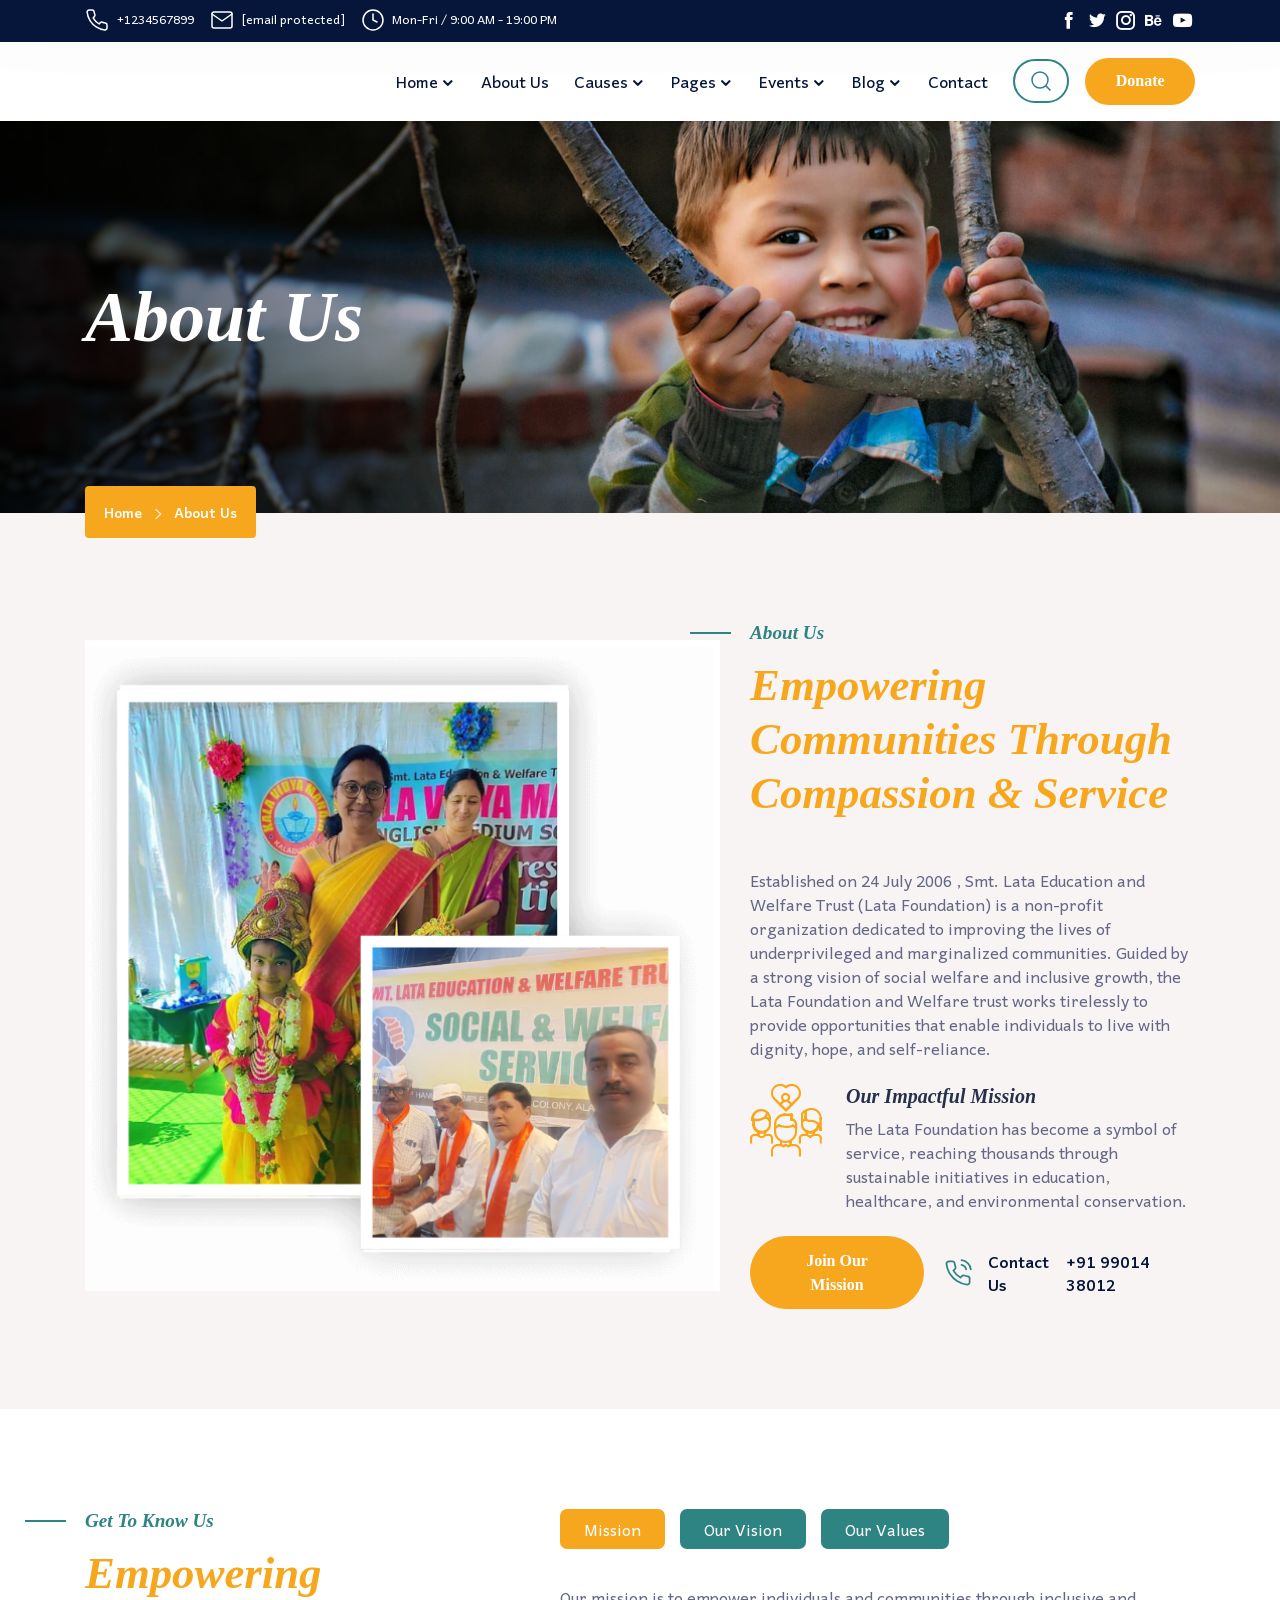
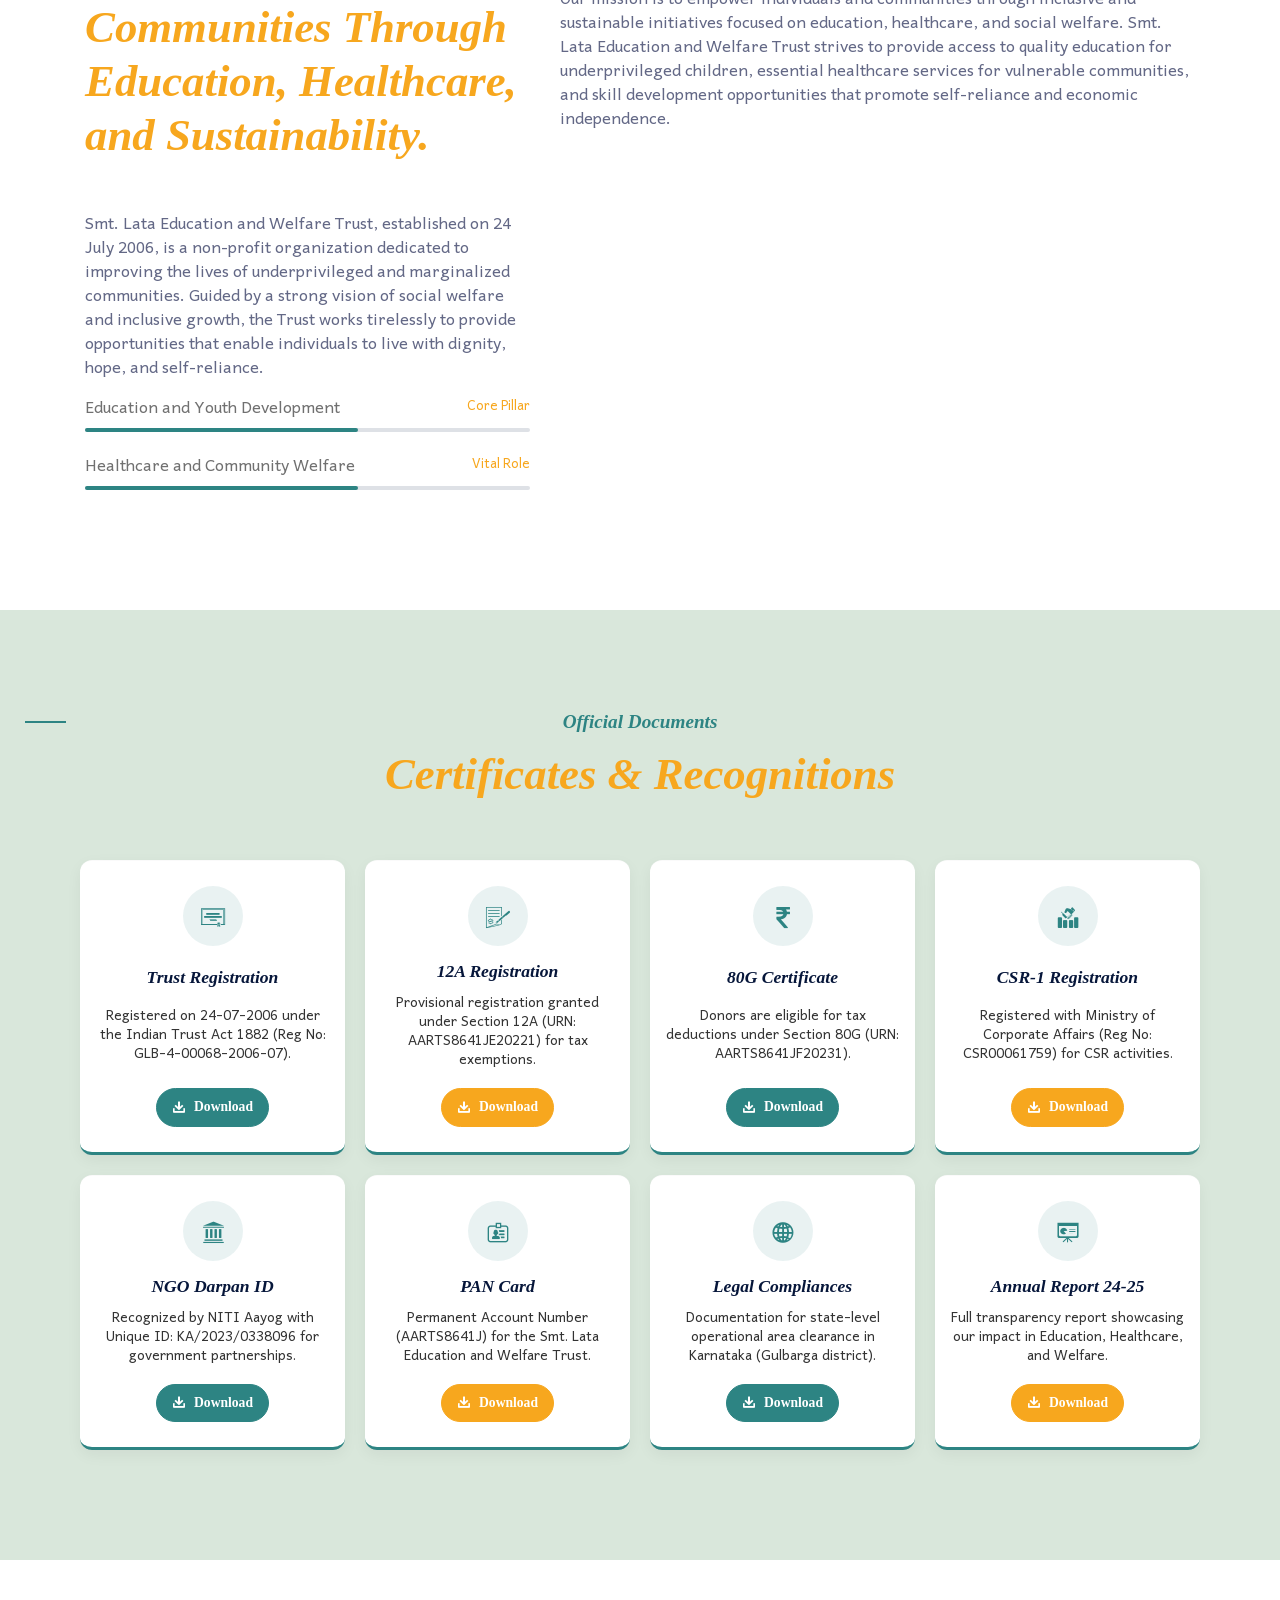
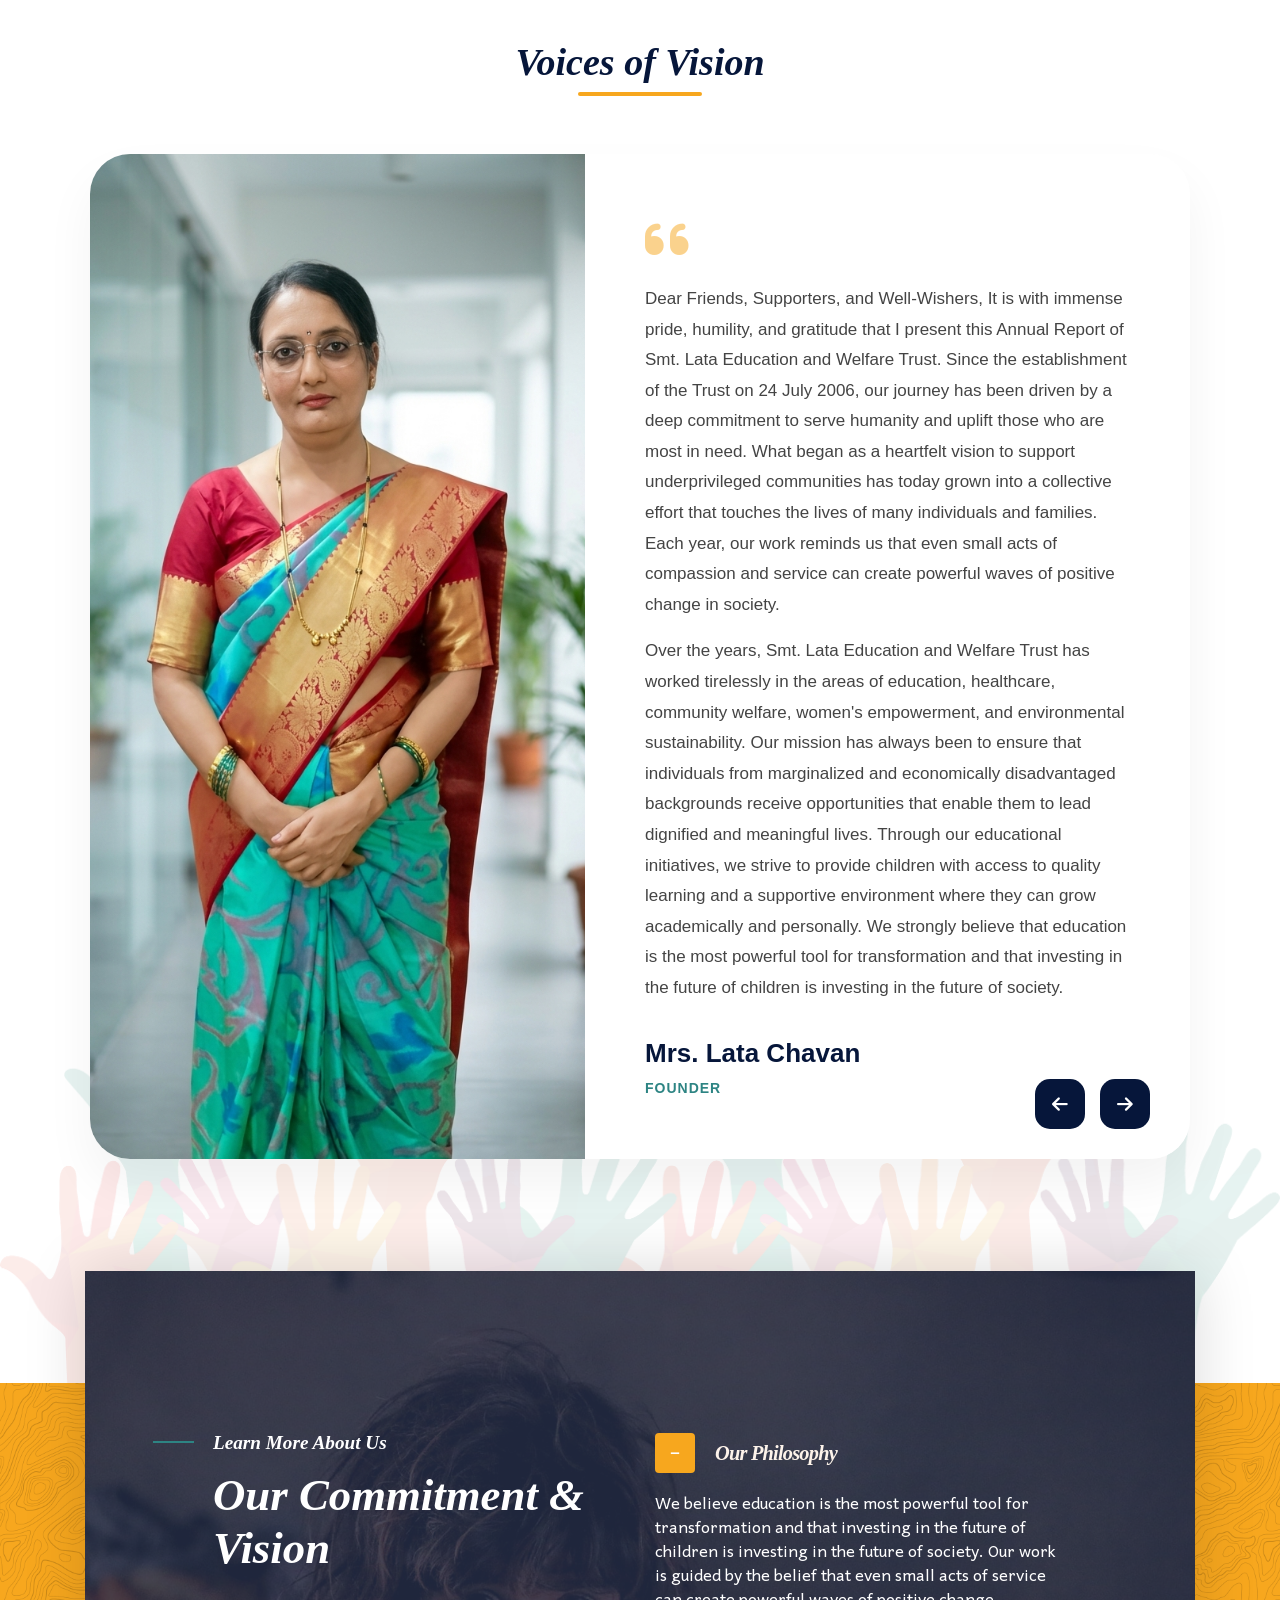
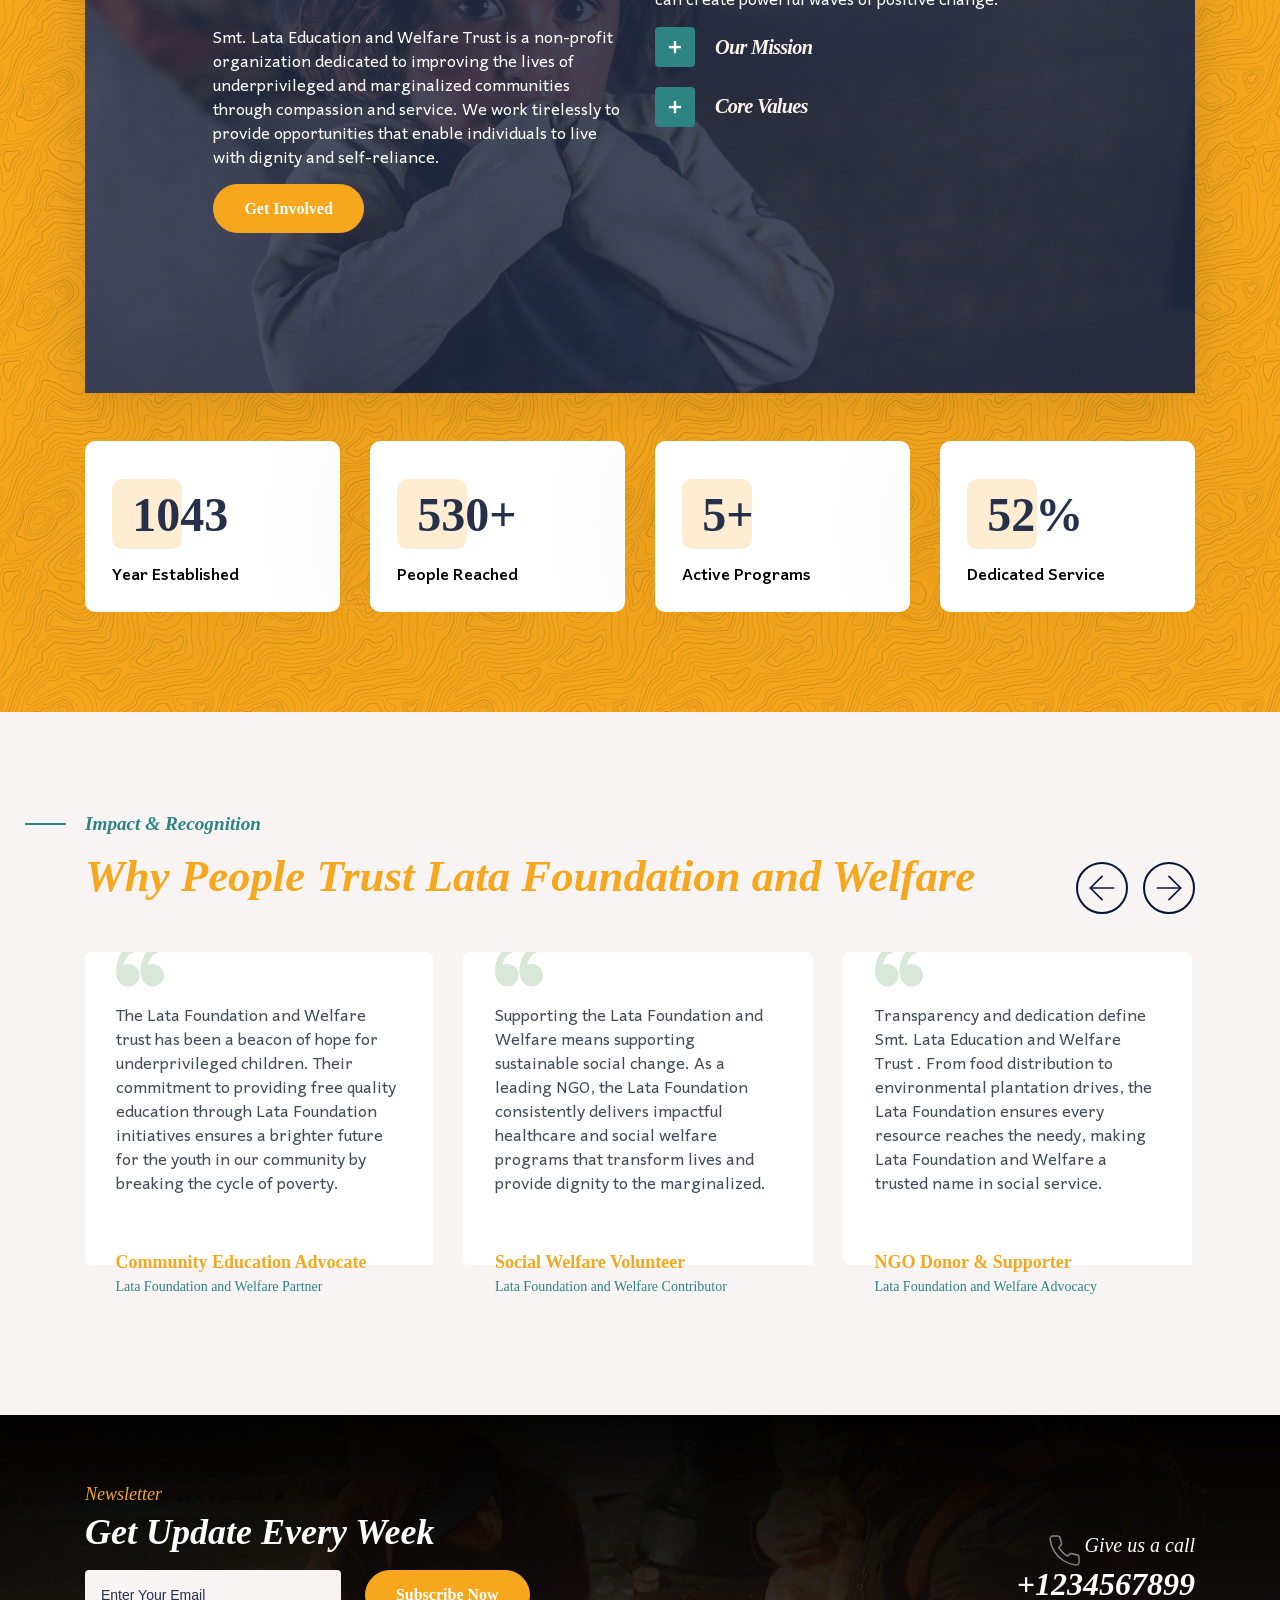
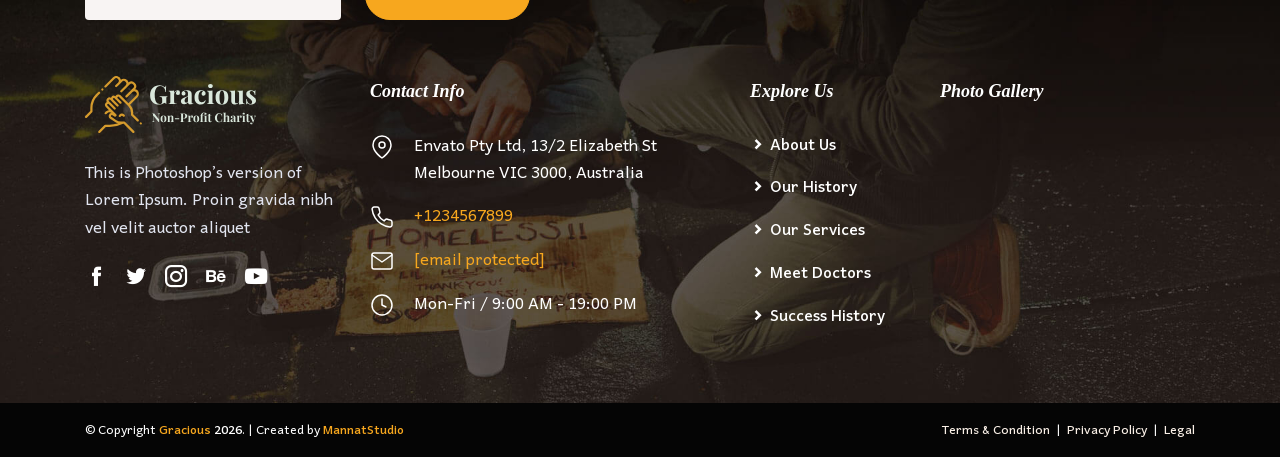
==== about-us.html @ ab5f2677 "fgjgf dfjnf" ====
<!doctype html>
<html lang="en">

<!-- Mirrored from mannatstudio.com/html/gracious/about-us.html by HTTrack Website Copier/3.x [XR&CO'2014], Tue, 31 Mar 2026 10:17:09 GMT -->
<head>
    <!-- xxx Basics xxx -->
    <meta charset="utf-8">
    <meta http-equiv="X-UA-Compatible" content="IE=edge">
    <meta name="viewport" content="width=device-width, initial-scale=1">
    
    <!-- xxx Change With Your Information xxx -->    
    <meta name="viewport" content="width=device-width, initial-scale=1.0 user-scalable=no" />
    <title>Gracious - Charity and Donation HTML Template</title>
    <meta name="author" content="Mannat Studio">     
    <meta name="description" content="Gracious is a Responsive HTML5 Template for Charity and NGO related services.">
    <meta name="keywords" content="Gracious, responsive, html5, charity, charity agency, charity foundation, charity template, church, donate, donation, fundraiser, fundraising, mosque, ngo, non-profit, nonprofit, organization, volunteer">
    
    <!-- Favicon -->    
    <link rel="shortcut icon" type="image/x-icon" href="assets/images/favicon.ico">
    <!-- Animate CSSS -->    
    <link href="assets/library/animate/animate.min.css" rel="stylesheet">
    <!-- Bootstrap CSS -->
    <link href="assets/library/bootstrap/css/bootstrap.min.css" rel="stylesheet">
    <!-- Icofont CSS -->
    <link href="assets/library/icofont/icofont.min.css" rel="stylesheet">
    <!-- Owl Carousel CSS -->
    <link href="assets/library/owlcarousel/css/owl.carousel.min.css" rel="stylesheet">
    <!-- Select Dropdown CSS -->
    <link href="assets/library/select2/css/select2.min.css" rel="stylesheet">
    <!-- Magnific Popup CSS -->
    <link href="assets/library/magnific-popup/magnific-popup.css" rel="stylesheet">    
    <!-- Main Theme CSS -->
    <link href="assets/css/style.css" rel="stylesheet">

    <!-- HTML5 shim and Respond.js for IE8 support of HTML5 elements and media queries -->
    <!--[if lt IE 9]>
      <script src="https://oss.maxcdn.com/html5shiv/3.7.2/html5shiv.min.js"></script>
      <script src="https://oss.maxcdn.com/respond/1.4.2/respond.min.js"></script>
  <![endif]-->		
</head>
<body>

    <!-- Page loader Start -->
    <div id="pageloader">   
        <div class="loader-item">
            <div class="loader">
                <div class="circle"></div>
                <div class="circle"></div>
                <div class="circle"></div>
                <div class="circle"></div>
              </div>
        </div>
    </div>
    <!-- Page loader End -->

    <!-- Header Start -->
    <header>
        <div class="top-bar-right d-flex align-items-center text-md-left">
            <div class="container">
                <div class="row align-items-center">
                    <div class="col d-flex align-items-center contact-info">
                        <div>
                            <i data-feather="phone"></i>  <a href="tel:+1234567899">+1234567899</a>
                        </div>
                        <div>
                            <i data-feather="mail"></i>  <a href="https://mannatstudio.com/cdn-cgi/l/email-protection#ff96919990bf988d9e9c96908a8cd19c9092"><span class="__cf_email__" data-cfemail="90f9fef6ffd0f7e2f1f3f9ffe5e3bef3fffd">[email&#160;protected]</span></a>
                        </div>
                        <div>
                            <i data-feather="clock"></i>  Mon-Fri  /  9:00 AM - 19:00 PM
                        </div>
                    </div>

                    <div class="col-md-auto">
                        <div class="social-icons">
                            <a href="#"><i class="icofont-facebook"></i></a>
                            <a href="#"><i class="icofont-twitter"></i></a>
                            <a href="#"><i class="icofont-instagram"></i></a>
                            <a href="#"><i class="icofont-behance"></i></a>
                            <a href="#"><i class="icofont-youtube-play"></i></a>
                        </div>
                    </div>
                </div>
            </div>
        </div>

        <!-- Main Navigation Start -->
        <nav class="navbar navbar-expand-lg header-fullpage">
            <div class="container text-nowrap">
                <div class="d-flex align-items-center w-100 col p-0 logo-brand">
                    <a class="navbar-brand rounded-bottom light-bg" href="index.html">
                        <img src="assets/images/logo_dark.svg" alt="">
                    </a> 
                </div>
                <!-- Topbar Buttons Start -->
                <div class="d-inline-flex request-btn order-lg-last col-auto p-0 align-items-center"> 
                    <a class="btn-outline-primary btn ms-3" href="#" id="search_home"><i data-feather="search"></i></a>

                    <a class="nav-link btn btn-default ms-3 donate-btn" href="donation-page.html">Donate</a>

                    <!-- Toggle Button Start -->
                    <button class="navbar-toggler x collapsed" type="button" data-bs-toggle="collapse" data-target="#navbarCollapse" aria-controls="navbarCollapse" aria-expanded="false" aria-label="Toggle navigation">
                        <span class="icon-bar"></span>
                        <span class="icon-bar"></span>
                        <span class="icon-bar"></span>
                    </button>
                    <!-- Toggle Button End -->  
                </div>
                <!-- Topbar Buttons End -->

                <div class="navbar-collapse">
                    <!-- Mobile Logo -->
                    <div class="offcanvas-header">
                        <a href="index.html" class="logo-small">
                            <img src="assets/images/logo_dark.svg" alt="">
                        </a>                        
                    </div>
                    <!-- Mobile Logo -->
                    <!-- Mobile Menu -->
                    <div class="offcanvas-body">
                        <ul class="navbar-nav ms-auto">
                            <li class="nav-item dropdown">
                                <a class="nav-link has-children" href="index.html" id="dropdown03" data-bs-toggle="dropdown" aria-haspopup="true" aria-expanded="false">Home</a>                
                                <ul class="dropdown-menu" aria-labelledby="dropdown03">
                                    <li><a class="dropdown-item" href="index.html">Home Layout 1</a></li>
                                    <li><a class="dropdown-item" href="index-2.html">Home Layout 2</a></li>
                                    <li><a class="dropdown-item" href="index-3.html">Home Layout 3</a></li>
                                    <li class="dropdown dropdown-submenu">
                                        <a class="dropdown-item has-children" href="#">Third Level Menu</a>
                                        <ul class="dropdown-menu" aria-labelledby="navbarDropdown">
                                            <li><a href="#" class="dropdown-item">Action</a></li>
                                            <li><a href="#" class="dropdown-item">Another action</a></li>
                                            <li><a href="#" class="dropdown-item">Something else here</a></li>
                                        </ul>
                                    </li>
                                </ul>
                            </li>
                            <li class="nav-item">
                                <a class="nav-link" href="about-us.html">About Us</a>
                            </li>
                            <li class="nav-item dropdown">
                                <a class="nav-link has-children" href="index.html" data-bs-toggle="dropdown" aria-haspopup="true" aria-expanded="false">Causes</a>
                                <ul class="dropdown-menu">                  
                                    <li><a class="dropdown-item" href="causes-list.html">Causes List</a></li>
                                    <li><a class="dropdown-item" href="causes-single.html">Causes Single</a></li>                
                                </ul>
                            </li>
                            <li class="nav-item dropdown">
                                <a class="nav-link has-children" href="index.html" data-bs-toggle="dropdown" aria-haspopup="true" aria-expanded="false">Pages</a>
                                <ul class="dropdown-menu">
                                    <li><a class="dropdown-item" href="volunteers.html">Volunteers</a></li>
                                    <li><a class="dropdown-item" href="become-volunteers.html">Become Volunteers</a></li>
                                    <li><a class="dropdown-item" href="donation-page.html">Donation Page</a></li>
                                    <li><a class="dropdown-item" href="shortcodes-element.html">Shortcode Elements</a></li>
                                    <li><a class="dropdown-item" href="typography.html">Typography</a></li> 
                                    <li><a class="dropdown-item" href="our-faqs.html">Our Faq's</a></li>
                                    <li><a class="dropdown-item" href="404-page.html">404 Page</a></li>                  
                                </ul>
                            </li>
                            <li class="nav-item dropdown">
                                <a class="nav-link has-children" href="index.html" data-bs-toggle="dropdown" aria-haspopup="true" aria-expanded="false">Events</a>
                                <ul class="dropdown-menu">
                                    <li><a class="dropdown-item" href="events-list.html">Events List</a></li>
                                    <li><a class="dropdown-item" href="events-alternate.html">Events Alternate</a></li>
                                    <li><a class="dropdown-item" href="events-single.html">Events Single</a></li>
                                </ul>
                            </li>                        
                            <li class="nav-item dropdown">
                                <a class="nav-link has-children" href="index.html" data-bs-toggle="dropdown" aria-haspopup="true" aria-expanded="false">Blog</a>
    
                                <ul class="dropdown-menu">
                                    <li><a class="dropdown-item" href="blog-standard.html">Blog Standard</a></li>
                                    <li><a class="dropdown-item" href="blog-grid.html">Blog Grid</a></li>
                                    <li><a class="dropdown-item" href="blog-single.html">Blog Single</a></li>
                                </ul>
                            </li>
                            <li class="nav-item">
                                <a class="nav-link" href="contact-us.html">Contact</a>
                            </li>
                            
                        </ul>
                    </div>
                    <!-- Mobile Menu -->
                    <div class="close-nav"></div>
                    <!-- Main Navigation End -->
                </div>
            </div>
        </nav>
        <!-- Main Navigation End -->
    </header>
    <!-- Header Start -->

    <!-- Page Breadcrumbs Start -->
    <section class="breadcrumbs-page-wrap">
        <div class="bg-fixed pos-rel breadcrumbs-page">
            <div class="container">
                <h1>About Us</h1>
                <nav aria-label="breadcrumb" class="breadcrumb-wrap">
                    <ol class="breadcrumb">
                        <li class="breadcrumb-item"><a href="index.html">Home</a></li>
                        <li class="breadcrumb-item active" aria-current="page">About Us</li>
                    </ol>
                </nav>  
            </div>
        </div>
    </section>
    <!-- Page Breadcrumbs End -->

    <!-- Main Body Content Start -->
    <main id="body-content">

        <!-- About Us Style Start -->
        <section class="wide-tb-100">
    <div class="container">
        <div class="row align-items-center">
            <div class="col-lg-7 col-md-12">
                <div class="text-center">
                    <img src="assets/images/about_img.png" alt="Lata Foundation and Welfare - About Us">
                </div>
            </div>
            <div class="col-lg-5 col-md-12">
                <h1 class="heading-main">
                    <small>About Us</small>
                    Empowering Communities Through Compassion & Service
                </h1>

                <p>Established on   24 July 2006  ,   Smt. Lata Education and Welfare Trust   (Lata Foundation) is a non-profit organization dedicated to improving the lives of underprivileged and marginalized communities. Guided by a strong vision of social welfare and inclusive growth, the   Lata Foundation and Welfare   trust works tirelessly to provide opportunities that enable individuals to live with dignity, hope, and self-reliance.</p>

                <div class="icon-box-1 my-4">
                    <i class="charity-volunteer_people"></i>
                    <div class="text">
                        <h3>Our Impactful Mission</h3>
                        <p>The   Lata Foundation   has become a symbol of service, reaching thousands through sustainable initiatives in education, healthcare, and environmental conservation.</p>
                    </div>
                </div>    
                
                <div class="d-flex align-items-center">
                    <a class="btn btn-default mr-3" href="become-volunteers.html">Join Our Mission</a>
                    <div class="about-phone">
                        <i data-feather="phone-call"></i>
                        Contact Us <br> 
                        <a href="tel:+919901438012" style="color: inherit; font-weight: bold;">+91 99014 38012</a>
                    </div>
                </div>
            </div>
        </div>
    </div>
</section>
        <!-- About Us Style Start -->

        <!-- Get to Know Us Style Start -->
        <section class="wide-tb-100 bg-white mb-spacer-md">
    <div class="container">
        <div class="row">                    
            <div class="col-lg-5 col-md-12">
                <h1 class="heading-main">
                    <small>Get to Know Us</small>
                    Empowering Communities Through Education, Healthcare, and Sustainability.
                </h1>

                <p>Smt. Lata Education and Welfare Trust, established on 24 July 2006, is a non-profit organization dedicated to improving the lives of underprivileged and marginalized communities. Guided by a strong vision of social welfare and inclusive growth, the Trust works tirelessly to provide opportunities that enable individuals to live with dignity, hope, and self-reliance.</p>

                <div class="skillbar-wrap">
                    <div class="clearfix">
                        Education and Youth Development
                    </div>
                    <div class="skillbar" data-percent="100%">
                        <div class="skillbar-percent">Core Pillar</div>
                        <div class="skillbar-bar"></div>
                    </div>             
                </div>
                <div class="skillbar-wrap">
                    <div class="clearfix">
                        Healthcare and Community Welfare
                    </div>
                    <div class="skillbar" data-percent="100%">
                        <div class="skillbar-percent">Vital Role</div>
                        <div class="skillbar-bar"></div>
                    </div>             
                </div>
                </div>
            
            <div class="w-100 d-none d-sm-block d-lg-none spacer-60"></div>
            <div class="col-lg-7 col-md-12">
                <ul class="nav nav-pills theme-tabbing mb-3" id="pills-tab" role="tablist">
                    <li class="nav-item">
                        <a class="nav-link active" id="pills-mission-tab" data-bs-toggle="pill" href="#pills-mission" role="tab" aria-controls="pills-mission" aria-selected="true">Mission</a>
                    </li>
                    <li class="nav-item">
                        <a class="nav-link" id="pills-vision-tab" data-bs-toggle="pill" href="#pills-vision" role="tab" aria-controls="pills-vision" aria-selected="false">Our Vision</a>
                    </li>
                    <li class="nav-item">
                        <a class="nav-link" id="pills-history-tab" data-bs-toggle="pill" href="#pills-history" role="tab" aria-controls="pills-history" aria-selected="false">Our Values</a>
                    </li>
                </ul>
                <div class="tab-content theme-tabbing" id="pills-tabContent">
                    <div class="tab-pane fade show active" id="pills-mission" role="tabpanel" aria-labelledby="pills-mission-tab">                                    
                        <div class="row align-items-center">
                            <div class="col-md-12">
                                <p>Our mission is to empower individuals and communities through inclusive and sustainable initiatives focused on education, healthcare, and social welfare. Smt. Lata Education and Welfare Trust strives to provide access to quality education for underprivileged children, essential healthcare services for vulnerable communities, and skill development opportunities that promote self-reliance and economic independence.</p>
                            </div>
                        </div>
                    </div>
                    <div class="tab-pane fade" id="pills-vision" role="tabpanel" aria-labelledby="pills-vision-tab">
                        <div class="row align-items-center">
                            <div class="col-md-12">
                                <p>To create a society where every individual has the opportunity to live with dignity, access essential resources, and realize their full potential. We envision empowered communities where education, healthcare, and sustainable development work together to build a better future, while the environment is protected and preserved for generations to come.</p>
                            </div>
                        </div>
                    </div>
                    <div class="tab-pane fade" id="pills-history" role="tabpanel" aria-labelledby="pills-history-tab">
                        <div class="row align-items-center">
                            <div class="col-md-12">
                                <ul class="list-unstyled icons-listing theme-orange mb-0">
                                    <li>Compassion</li>
                                    <li>Empowerment</li>
                                    <li>Sustainability</li>
                                    <li>Inclusivity</li>
                                    <li>Integrity</li>
                                    <li>Collaboration</li>
                                    <li>Innovation</li>
                                </ul>
                            </div>
                        </div>
                    </div>
                </div>
                </div>
        </div>
    </div>
</section>
        <!-- Get to Know Us Style End -->


        <!-- certificate sections  -->
<style>
    :root {
        --primary-color: #F7A71E;
        --secondary-color: #2D8483;
        --bistre-color: #06163A;
        --bg-green: #D9E7DB;
    }

    .certificate-section {
        background-color: var(--bg-green); 
        overflow: hidden;
    }

    /* Smaller Desktop Cards */
    .cert-item {
        padding: 10px;
    }

    .cert-card {
        background: var(--white, #ffffff);
        border-radius: 12px;
        padding: 25px 15px; /* Reduced padding for smaller size */
        text-align: center;
        box-shadow: 0 5px 15px rgba(0, 0, 0, 0.05);
        transition: all 0.4s ease-in-out;
        height: 100%;
        display: flex;
        flex-direction: column;
        justify-content: space-between;
        align-items: center;
        border-bottom: 3px solid var(--secondary-color);
        border-top: 1px solid rgba(0,0,0,0.02);
    }

    .cert-card:hover {
        transform: translateY(-5px);
        box-shadow: 0 10px 25px rgba(0, 0, 0, 0.1);
        border-bottom-color: var(--primary-color);
    }

    .cert-icon {
        height: 60px; /* Smaller Icon */
        width: 60px;
        line-height: 60px;
        border-radius: 50%;
        background: rgba(45, 132, 131, 0.1); 
        color: var(--secondary-color);
        font-size: 24px;
        margin: 0 auto 15px;
        transition: all 0.3s ease;
    }

    .cert-card h4 {
        color: var(--bistre-color);
        font-size: 1.1rem; /* Smaller Font */
        margin-bottom: 10px;
        font-family: var(--font-heading);
        font-weight: 700;
    }

    .cert-card p {
        font-size: 0.85rem; /* Smaller Text */
        color: var(--txt-black, #333);
        margin-bottom: 20px;
        line-height: 1.4;
    }

    /* Small Download Button Styling */
    .btn-cert-dl {
        padding: 8px 15px !important;
        font-size: 0.85rem !important;
    }

    /* Mobile View & Slider */
    @media (max-width: 991px) {
        .certificate-track {
            display: flex;
            flex-wrap: nowrap;
            overflow-x: auto;
            scroll-snap-type: x mandatory;
            -webkit-overflow-scrolling: touch;
            padding-bottom: 20px;
            scrollbar-width: none; 
        }
        
        .certificate-track::-webkit-scrollbar { display: none; }

        .cert-item {
            flex: 0 0 75%; /* Cards look better slightly wider on mobile */
            max-width: 75%;
            scroll-snap-align: center;
        }

        /* Pagination Dots Container */
        .slider-dots {
            display: flex;
            justify-content: center;
            gap: 8px;
            margin-top: 10px;
        }

        .dot {
            width: 10px;
            height: 10px;
            border-radius: 50%;
            background: #ccc;
            transition: all 0.3s ease;
        }

        .dot.active {
            background: var(--primary-color);
            width: 25px;
            border-radius: 10px;
        }
    }

    /* Hide dots on desktop */
    @media (min-width: 992px) {
        .slider-dots { display: none; }
    }
</style>

<section class="wide-tb-100 certificate-section">
    <div class="container">
        <div class="row">
            <div class="col-md-12 text-center">
                <h1 class="heading-main">
                    <small>Official Documents</small>
                    Certificates & Recognitions
                </h1>
            </div>
        </div>

        <div class="row certificate-track" id="certTrack">
            
            <div class="col-xl-3 col-lg-4 col-md-6 cert-item">
                <div class="cert-card">
                    <div class="cert-icon"><i class="icofont-certificate-alt-1"></i></div>
                    <h4>Trust Registration</h4>
                    <p>Registered on 24-07-2006 under the Indian Trust Act 1882 (Reg No: GLB-4-00068-2006-07).</p>
                    <a href="assets/images/documents/ATG.pdf" download class="btn btn-primary btn-cert-dl"><i class="icofont-download"></i> Download</a>
                </div>
            </div>

            <div class="col-xl-3 col-lg-4 col-md-6 cert-item">
                <div class="cert-card">
                    <div class="cert-icon"><i class="icofont-law-document"></i></div>
                    <h4>12A Registration</h4>
                    <p>Provisional registration granted under Section 12A (URN: AARTS8641JE20221) for tax exemptions.</p>
                    <a href="assets/images/documents/ATG.pdf" download class="btn btn-default btn-cert-dl"><i class="icofont-download"></i> Download</a>
                </div>
            </div>

            <div class="col-xl-3 col-lg-4 col-md-6 cert-item">
                <div class="cert-card">
                    <div class="cert-icon"><i class="icofont-rupee"></i></div>
                    <h4>80G Certificate</h4>
                    <p>Donors are eligible for tax deductions under Section 80G (URN: AARTS8641JF20231).</p>
                    <a href="assets/images/documents/80g.pdf" download class="btn btn-primary btn-cert-dl"><i class="icofont-download"></i> Download</a>
                </div>
            </div>

            <div class="col-xl-3 col-lg-4 col-md-6 cert-item">
                <div class="cert-card">
                    <div class="cert-icon"><i class="icofont-handshake-deal"></i></div>
                    <h4>CSR-1 Registration</h4>
                    <p>Registered with Ministry of Corporate Affairs (Reg No: CSR00061759) for CSR activities.</p>
                    <a href="assets/images/documents/Approval Letter for form CSR1.pdf" download class="btn btn-default btn-cert-dl"><i class="icofont-download"></i> Download</a>
                </div>
            </div>

            <div class="col-xl-3 col-lg-4 col-md-6 cert-item">
                <div class="cert-card">
                    <div class="cert-icon"><i class="icofont-institution"></i></div>
                    <h4>NGO Darpan ID</h4>
                    <p>Recognized by NITI Aayog with Unique ID: KA/2023/0338096 for government partnerships.</p>
                    <a href="assets/images/documents/darpan.pdf" download class="btn btn-primary btn-cert-dl"><i class="icofont-download"></i> Download</a>
                </div>
            </div>

            <div class="col-xl-3 col-lg-4 col-md-6 cert-item">
                <div class="cert-card">
                    <div class="cert-icon"><i class="icofont-id-card"></i></div>
                    <h4>PAN Card</h4>
                    <p>Permanent Account Number (AARTS8641J) for the Smt. Lata Education and Welfare Trust.</p>
                    <a href="assets/images/documents/ATG.pdf" download class="btn btn-default btn-cert-dl"><i class="icofont-download"></i> Download</a>
                </div>
            </div>

            <div class="col-xl-3 col-lg-4 col-md-6 cert-item">
                <div class="cert-card">
                    <div class="cert-icon"><i class="icofont-globe"></i></div>
                    <h4>Legal Compliances</h4>
                    <p>Documentation for state-level operational area clearance in Karnataka (Gulbarga district).</p>
                    <a href="assets/images/documents/Approval Letter for form CSR1.pdf" download class="btn btn-primary btn-cert-dl"><i class="icofont-download"></i> Download</a>
                </div>
            </div>

            <div class="col-xl-3 col-lg-4 col-md-6 cert-item">
                <div class="cert-card">
                    <div class="cert-icon"><i class="icofont-presentation"></i></div>
                    <h4>Annual Report 24-25</h4>
                    <p>Full transparency report showcasing our impact in Education, Healthcare, and Welfare.</p>
                    <a href="assets/images/documents/Annual Report 2024-25 smt lata (1).pdf" download class="btn btn-default btn-cert-dl"><i class="icofont-download"></i> Download</a>
                </div>
            </div>

        </div>

        <div class="slider-dots" id="sliderDots">
        </div>
    </div>
</section>

<script>
document.addEventListener('DOMContentLoaded', function () {
    const track = document.getElementById('certTrack');
    const dotsContainer = document.getElementById('sliderDots');
    const items = track.querySelectorAll('.cert-item');
    
    // Create dots based on item count
    items.forEach((_, index) => {
        const dot = document.createElement('div');
        dot.classList.add('dot');
        if (index === 0) dot.classList.add('active');
        dotsContainer.appendChild(dot);
    });

    const dots = dotsContainer.querySelectorAll('.dot');

    // Update dots on scroll
    track.addEventListener('scroll', () => {
        const scrollPosition = track.scrollLeft;
        const itemWidth = items[0].offsetWidth;
        const activeIndex = Math.round(scrollPosition / itemWidth);
        
        dots.forEach((dot, index) => {
            if (index === activeIndex) {
                dot.classList.add('active');
            } else {
                dot.classList.remove('active');
            }
        });
    });
});
</script>

<!-- certificates section end  -->


<link rel="stylesheet" href="https://cdnjs.cloudflare.com/ajax/libs/font-awesome/6.0.0/css/all.min.css">

<style>
    :root {
        --primary: #F7A71E;
        --secondary: #2D8483;
        --bistre: #06163A;
        --white: #ffffff;
    }

    .leadership-container {
        background-color: var(--white);
        padding: 80px 0;
        font-family: 'Segoe UI', Roboto, sans-serif;
    }

    .section-header {
        text-align: center;
        margin-bottom: 60px;
    }

    .section-header h2 {
        color: var(--bistre);
        font-size: 38px;
        font-weight: 800;
        position: relative;
        display: inline-block;
    }

    .section-header h2::after {
        content: '';
        position: absolute;
        width: 50%;
        height: 4px;
        background: var(--primary);
        bottom: -10px;
        left: 25%;
        border-radius: 2px;
    }

    .slider-box {
        max-width: 1100px;
        margin: 0 auto;
        position: relative;
        min-height: 550px;
        /* max-height: 600px; */
        background: #fff;
        border-radius: 40px;
        box-shadow: 0 25px 50px rgba(0,0,0,0.05);
        overflow: hidden;
    }

    /* Slide Logic */
    .slide {
        display: none;
        animation: slideIn 0.8s ease-out forwards;
    }

    .slide.active {
        display: flex;
        flex-wrap: wrap;
    }

    @keyframes slideIn {
        from { opacity: 0; transform: translateX(30px); }
        to { opacity: 1; transform: translateX(0); }
    }

    /* FOUNDER STYLE (With Image) */
    .founder-img-col {
        flex: 0 0 45%;
        background: var(--secondary);
        position: relative;
        display: flex;
        align-items: center;
        justify-content: center;
        overflow: hidden;
    }

    .founder-img-col::before {
        content: '';
        position: absolute;
        width: 120%;
        height: 120%;
        background: url('https://www.transparenttextures.com/patterns/cubes.png');
        opacity: 0.1;
    }

    .founder-photo {
        width: 100%;
        height: 100%;
        object-fit: cover;
        position: relative;
        z-index: 2;
    }

    .founder-content {
        flex: 0 0 55%;
        padding: 60px;
        background: #fff;
    }

    /* CHAIRPERSON STYLE (No Image - Center Text) */
    .chairperson-full-content {
        flex: 0 0 100%;
        padding: 80px 100px;
        text-align: center;
        background: linear-gradient(135deg, #ffffff 0%, #f9f9f9 100%);
        display: flex;
        flex-direction: column;
        justify-content: center;
        align-items: center;
    }

    /* Typography */
    .quote-mark {
        font-size: 50px;
        color: var(--primary);
        margin-bottom: 20px;
        opacity: 0.5;
    }

    .message-body {
        font-size: 17px;
        line-height: 1.8;
        color: #444;
        margin-bottom: 30px;
        position: relative;
    }

    .leader-name {
        font-size: 26px;
        font-weight: 700;
        color: var(--bistre);
        margin-bottom: 5px;
    }

    .leader-title {
        color: var(--secondary);
        font-weight: 600;
        letter-spacing: 1px;
        text-transform: uppercase;
        font-size: 14px;
    }

    /* Custom Slider Buttons */
    .nav-controls {
        position: absolute;
        bottom: 30px;
        right: 40px;
        display: flex;
        gap: 15px;
        z-index: 10;
    }

    .ctrl-btn {
        width: 50px;
        height: 50px;
        border-radius: 15px;
        border: none;
        background: var(--bistre);
        color: white;
        cursor: pointer;
        transition: all 0.3s ease;
        display: flex;
        align-items: center;
        justify-content: center;
        font-size: 18px;
    }

    .ctrl-btn:hover {
        background: var(--primary);
        transform: translateY(-3px);
        box-shadow: 0 10px 20px rgba(247, 167, 30, 0.3);
    }

    /* Responsive */
    @media (max-width: 991px) {
        .founder-img-col { flex: 0 0 100%; min-height: 400px; }
        .founder-content { flex: 0 0 100%; padding: 40px 30px 100px; }
        .chairperson-full-content { padding: 60px 30px 100px; }
        .nav-controls { right: 50%; transform: translateX(50%); }
    }
</style>

<section class="leadership-container team-bg">
    <div class="container">
        <div class="section-header">
            <h2>Voices of Vision</h2>
        </div>

        <div class="slider-box">
            
            <div class="slide active" id="founder-slide">
                <div class="founder-img-col">
                    <img src="assets/images/lata chavan.png" alt="Mrs. Lata Chavan" class="founder-photo">
                </div>
                <div class="founder-content">
                    <i class="fas fa-quote-left quote-mark"></i>
                    <div class="message-body">
                        <p>Dear Friends, Supporters, and Well-Wishers,
It is with immense pride, humility, and gratitude
that I present this Annual Report of Smt. Lata
Education and Welfare Trust. Since the
establishment of the Trust on 24 July 2006, our
journey has been driven by a deep commitment
to serve humanity and uplift those who are most
in need. What began as a heartfelt vision to
support underprivileged communities has today
grown into a collective effort that touches the
lives of many individuals and families. Each
year, our work reminds us that even small acts of
compassion and service can create powerful
waves of positive change in society.</p>
                        <p>Over the years, Smt. Lata Education and
Welfare Trust has worked tirelessly in the
areas of education, healthcare, community
welfare, women's empowerment, and
environmental sustainability. Our mission
has always been to ensure that individuals
from marginalized and economically
disadvantaged backgrounds receive
opportunities that enable them to lead
dignified and meaningful lives. Through our
educational initiatives, we strive to provide
children with access to quality learning and a
supportive environment where they can grow
academically and personally. We strongly
believe that education is the most powerful
tool for transformation and that investing in
the future of children is investing in the
future of society.</p>
<p>

</p>
                    </div>
                    <div class="leader-meta">
                        <div class="leader-name">Mrs. Lata Chavan</div>
                        <div class="leader-title">Founder </div>
                    </div>
                </div>
            </div>

            <div class="slide" id="chairperson-slide">
                <div class="chairperson-full-content">
                    <i class="fas fa-quote-left quote-mark"></i>
                    <div class="message-body" style="max-width: 800px;">
                        <p>Over the years, our organization has remained committed to serving the community through meaningful initiatives in education, healthcare, social welfare, and environmental awareness. Each step of this journey has been guided by our shared vision of building a society where every individual has the opportunity to live with dignity and hope.</p>
                        <p>Your continued encouragement strengthens our resolve to serve the community with sincerity and compassion. Together, we are making a meaningful difference in the lives of many people.</p>
                    </div>
                    <div class="leader-meta">
                        <div class="leader-name">Anil Chavan</div>
                        <div class="leader-title">Chairperson </div>
                    </div>
                </div>
            </div>

            <div class="nav-controls">
                <button class="ctrl-btn" onclick="toggleSlide()"><i class="fas fa-arrow-left"></i></button>
                <button class="ctrl-btn" onclick="toggleSlide()"><i class="fas fa-arrow-right"></i></button>
            </div>

        </div>
    </div>
</section>

<script>
    function toggleSlide() {
        const founder = document.getElementById('founder-slide');
        const chairperson = document.getElementById('chairperson-slide');
        
        if (founder.classList.contains('active')) {
            founder.classList.remove('active');
            chairperson.classList.add('active');
        } else {
            chairperson.classList.remove('active');
            founder.classList.add('active');
        }
    }
</script>

        
        

        <!-- Faq's Style Start -->
<section class="wide-tb-100 pattern-orange pt-0 mb-spacer-md">
    <div class="container">
        <div class="row justify-content-center">
            <div class="col-md-12">
                <div class="faqs-wrap pos-rel">
                    <div class="bg-overlay blue opacity-80"></div>
                    <div class="row">
                        <div class="col-12 col-lg-6 col-md-12">
                            <h1 class="heading-main light-mode">
                                <small>Learn More About Us</small>
                                Our Commitment & Vision
                            </h1>
                            <p>Smt. Lata Education and Welfare Trust is a non-profit organization dedicated to improving the lives of underprivileged and marginalized communities through compassion and service. We work tirelessly to provide opportunities that enable individuals to live with dignity and self-reliance.</p>
                            <a class="btn btn-default" href="contact-us.html">Get Involved</a>
                        </div>

                        <div class="w-100 d-none d-sm-block d-lg-none spacer-60"></div>

                        <div class="col-12 col-lg-6 col-md-12">
                            <div class="theme-collapse light">
                                <div class="toggle arrow-down">
                                    <span class="icon"><i class="icofont-plus"></i></span> Our Philosophy
                                </div>
                                <div class="collapse show">
                                    <div class="content">
                                        We believe education is the most powerful tool for transformation and that investing in the future of children is investing in the future of society. Our work is guided by the belief that even small acts of service can create powerful waves of positive change.
                                    </div>
                                </div>

                                <div class="toggle">
                                    <span class="icon"><i class="icofont-plus"></i></span> Our Mission
                                </div>
                                <div class="collapse">
                                    <div class="content">
                                        To empower individuals and communities through inclusive and sustainable initiatives focused on education, healthcare, and social welfare. We strive to provide access to quality learning and essential healthcare for vulnerable communities.
                                    </div>
                                </div>

                                <div class="toggle">
                                    <span class="icon"><i class="icofont-plus"></i></span> Core Values
                                </div>
                                <div class="collapse">
                                    <div class="content">
                                        Our organization is built on the pillars of Compassion, Empowerment, Sustainability, Inclusivity, Integrity, Collaboration, and Innovation.
                                    </div>
                                </div>
                            </div>
                        </div>
                    </div>
                </div>
            </div>
        </div>

        <div class="row d-flex align-items-center">
            <div class="col col-12 col-lg-3 col-sm-6">
                <div class="counter-style-box">
                    <div class="counter-txt"><span class="counter">2006</span></div>
                    <div>Year Established</div>
                </div>
            </div>

            <div class="col col-12 col-lg-3 col-sm-6">
                <div class="counter-style-box">               
                    <div class="counter-txt"><span class="counter">1000</span>+</div>
                    <div>People Reached</div>
                </div>
            </div>

            <div class="w-100 d-none d-sm-block d-lg-none spacer-60"></div>

            <div class="col col-12 col-lg-3 col-sm-6">
                <div class="counter-style-box">
                    <div class="counter-txt"><span class="counter">10</span>+</div>
                    <div>Active Programs</div>
                </div>
            </div>

            <div class="col col-12 col-lg-3 col-sm-6">
                <div class="counter-style-box">     
                    <div class="counter-txt"><span class="counter">100</span>%</div>
                    <div>Dedicated Service</div>
                </div>
            </div>
        </div>
    </div>
</section>
        <!-- Faq's Style End -->

        <!-- Testimonials Style Start -->
        <section class="wide-tb-100">
    <div class="container">
        <h1 class="heading-main">
            <small>Impact & Recognition</small>
            Why People Trust Lata Foundation and Welfare
        </h1>
        <div class="row">
            <div class="col-md-12">
                <div class="owl-carousel owl-theme" id="home-client-testimonials">
                
                    <div class="item">
                        <div class="client-testimonial">
                            <div class="client-inner-content">
                                <i class="charity-quotes"></i>
                                <p>The   Lata Foundation and Welfare   trust has been a beacon of hope for underprivileged children. Their commitment to providing free quality education through   Lata Foundation   initiatives ensures a brighter future for the youth in our community by breaking the cycle of poverty.</p>
                            </div>
                            <div class="client-testimonial-icon">
                                <div class="text" style="padding-left: 0; margin-left: 0;">
                                    <div class="name" style="color: #F7A71E;">Community Education Advocate</div>
                                    <div class="post">Lata Foundation and Welfare Partner</div>
                                </div>
                            </div>
                        </div>
                    </div>

                    <div class="item">
                        <div class="client-testimonial">
                            <div class="client-inner-content">
                                <i class="charity-quotes"></i>
                                <p>Supporting the   Lata Foundation and Welfare   means supporting sustainable social change. As a leading NGO, the   Lata Foundation   consistently delivers impactful healthcare and social welfare programs that transform lives and provide dignity to the marginalized.</p>
                            </div>
                            <div class="client-testimonial-icon">
                                <div class="text" style="padding-left: 0; margin-left: 0;">
                                    <div class="name" style="color: #F7A71E;">Social Welfare Volunteer</div>
                                    <div class="post">Lata Foundation and Welfare Contributor</div>
                                </div>
                            </div>
                        </div>
                    </div>

                    <div class="item">
                        <div class="client-testimonial">
                            <div class="client-inner-content">
                                <i class="charity-quotes"></i>
                                <p>Transparency and dedication define   Smt. Lata Education and Welfare Trust  . From food distribution to environmental plantation drives, the   Lata Foundation   ensures every resource reaches the needy, making   Lata Foundation and Welfare   a trusted name in social service.</p>
                            </div>
                            <div class="client-testimonial-icon">
                                <div class="text" style="padding-left: 0; margin-left: 0;">
                                    <div class="name" style="color: #F7A71E;">NGO Donor & Supporter</div>
                                    <div class="post">Lata Foundation and Welfare Advocacy</div>
                                </div>
                            </div>
                        </div>
                    </div>

                    <div class="item">
                        <div class="client-testimonial">
                            <div class="client-inner-content">
                                <i class="charity-quotes"></i>
                                <p>The holistic approach of   Lata Foundation and Welfare   is truly inspiring. Beyond academics, the   Lata Foundation   promotes physical health through Yoga and Karate, nurturing well-rounded individuals and fostering leadership within the   Lata Foundation and Welfare   network.</p>
                            </div>
                            <div class="client-testimonial-icon">
                                <div class="text" style="padding-left: 0; margin-left: 0;">
                                    <div class="name" style="color: #F7A71E;">Youth Development Mentor</div>
                                    <div class="post">Lata Foundation and Welfare Associate</div>
                                </div>
                            </div>
                        </div>
                    </div>
                
                </div>
            </div>
        </div>
    </div>
</section>

<style>
    /* Styling to handle the removal of images and ensure SEO text alignment */
    .client-testimonial-icon {
        display: flex;
        align-items: center;
        justify-content: flex-start;
        min-height: auto;
        padding-top: 20px;
    }
    .client-testimonial-icon img {
        display: none !important; /* Forces removal of any residual images */
    }
    .client-testimonial .text {
        margin-left: 0 !important;
        padding-left: 0 !important;
    }
    .client-testimonial p strong {
        color: #06163A; /* Ensuring brand keyword visibility */
    }
</style>
        <!-- Testimonials Style End -->

       
    </main>

    <!-- Main Footer Start -->
    <footer class="wide-tb-70 pb-0 mb-spacer-md">
        <div class="container pos-rel">
            <div class="row">
                <div class="col-lg-5 col-md-10">
                    <div class="footer-subscribe">
                        <h3>Newsletter</h3>
                        <h2>Get Update Every Week</h2>
                        <div class="input-wrap">
                            <input type="text" name="name" placeholder="Enter Your Email">
                            <button type="submit" class="btn btn-default">Subscribe now</button>
                        </div>
                    </div>  
                </div>
                <div class="give-us-call">
                    <i data-feather="phone"></i>
                    <h4>Give us a call</h4>
                    <h3>+1234567899</h3>
                </div>
            </div>
            <div class="row">
                <!-- Column First -->
                <div class="col-lg-3 col-md-6">
                    <div class="logo-footer">
                        <img src="assets/images/logo_white.svg" alt="">
                    </div>
                    <p>This is Photoshop’s version of Lorem Ipsum. Proin gravida nibh vel velit auctor aliquet</p>
                    <div class="social-icons">
                        <ul class="list-unstyled list-group list-group-horizontal">
                            <li><a href="#"><i class="icofont-facebook"></i></a></li>
                            <li><a href="#"><i class="icofont-twitter"></i></a></li>
                            <li><a href="#"><i class="icofont-instagram"></i></a></li>
                            <li><a href="#"><i class="icofont-behance"></i></a></li>
                            <li><a href="#"><i class="icofont-youtube-play"></i></a></li>
                        </ul>
                    </div>
                </div>
                <!-- Column First -->

                <!-- Column Second -->
                <div class="col-lg-4 col-md-6">
                    <h3 class="footer-heading">Contact Info</h3>

                    <div class="footer-widget-contact">
                        <ul class="list-unstyled">
                            <li>
                                <div><i data-feather="map-pin"></i> </div>
                                <div>Envato Pty Ltd, 13/2 Elizabeth St Melbourne VIC 3000, Australia</div>
                            </li>
                            <li>
                                <div><i data-feather="phone"></i> </div>
                                <div><a href="tel:+1234567899">+1234567899</a></div>
                            </li>
                            <li>
                                <div><i data-feather="mail"></i> </div>
                                <div><a href="https://mannatstudio.com/cdn-cgi/l/email-protection#10797e767f50787f607562717963753e737f7d"><span class="__cf_email__" data-cfemail="264f484049664e49564354474f55430845494b">[email&#160;protected]</span></a></div>
                            </li>
                            <li>
                                <div><i data-feather="clock"></i> </div>
                                <div>Mon-Fri  /  9:00 AM - 19:00 PM</div>
                            </li>
                        </ul>
                    </div>
                </div>                
                <!-- Column Second -->

                <!-- Spacer For Medium -->
                <div class="w-100 d-none d-md-block d-lg-none spacer-30"></div>
                <!-- Spacer For Medium -->

                <!-- Column Third -->
                <div class="col-lg-2 col-md-6">
                    <h3 class="footer-heading">Explore Us</h3>
                    <div class="footer-widget-menu">
                        <ul class="list-unstyled">
                            <li><a href="#"><i class="icofont-simple-right"></i> <span>About Us</span></a></li>
                            <li><a href="#"><i class="icofont-simple-right"></i> <span>Our History</span></a></li>
                            <li><a href="#"><i class="icofont-simple-right"></i> <span>Our Services</span></a></li>
                            <li><a href="#"><i class="icofont-simple-right"></i> <span>Meet Doctors</span></a></li>
                            <li><a href="#"><i class="icofont-simple-right"></i> <span>Success History</span></a></li>
                        </ul>
                    </div>
                </div>
                <!-- Column Third -->

                <!-- Column Fourth -->
                <div class="col-lg-3 col-md-6">
                    <h3 class="footer-heading">Photo Gallery</h3>
                    <ul id="basicuse" class="photo-thumbs"></ul>
                </div>
                <!-- Column Fourth -->
            </div>
        </div>  

        <div class="copyright-wrap">
            <div class="container pos-rel">
                <div class="row text-md-start text-center">
                    <div class="col-sm-12 col-md-auto copyright-text">
                        © Copyright <span class="txt-blue">Gracious</span> <span id="yearText"></span>.   |   Created by <a href="https://mannatstudio.com/" target="_blank">MannatStudio</a>
                    </div>
                    <div class="col-sm-12 col-md-auto ms-md-auto text-md-end text-center copyright-links">
                        <a href="#">Terms & Condition</a> | <a href="#">Privacy Policy</a> | <a href="#">Legal</a>
                    </div>
                </div>
            </div>
        </div>
    </footer>
    <!-- Main Footer End -->

    <!-- Search Popup Start -->
    <div class="overlay overlay-hugeinc">    
        <form class="form-inline mt-2 mt-md-0">
            <div class="form-inner">
                <div class="form-inner-div d-inline-flex align-items-center no-gutters">
                    <div class="col-auto">
                        <i class="icofont-search"></i>
                    </div> 
                    <div class="col">
                        <input class="form-control w-100 p-0" type="text" placeholder="Search" aria-label="Search">
                    </div>
                    <div class="col-auto">
                        <a href="#" class="overlay-close link-oragne"><i class="icofont-close-line"></i></a>
                    </div>
                </div>
            </div>
        </form>
    </div>
    <!-- Search Popup End -->

    <!-- Back To Top Start -->
    <a id="mkdf-back-to-top" href="#" class="off"><i data-feather="corner-right-up"></i></a>
    <!-- Back To Top End -->

    <!-- Jquery Library JS -->
    <script data-cfasync="false" src="../../cdn-cgi/scripts/5c5dd728/cloudflare-static/email-decode.min.js"></script><script src="assets/library/jquery/jquery.min.js"></script>
    <!-- Bootstrap JS -->
    <script src="assets/library/bootstrap/js/bootstrap.bundle.min.js"></script>
    <!-- Feather Icon JS -->
    <script src="assets/library/feather-icons/feather.min.js"></script>
    <!-- Owl Carousel JS -->
    <script src="assets/library/owlcarousel/js/owl.carousel.min.js"></script>
    <!-- Select2 Dropdown JS -->
    <script src="assets/library/select2/js/select2.min.js"></script>
    <!-- Magnific Popup JS -->
    <script src="assets/library/magnific-popup/jquery.magnific-popup.min.js"></script>
    <!-- jflickrfeed Images JS -->
    <script src="assets/library/jflickrfeed/jflickrfeed.min.js"></script>
    <!-- Way Points JS -->
    <script src="assets/library/jquery-waypoints/jquery.waypoints.min.js"></script>
    <!-- Count Down JS -->
    <script src="assets/library/countdown/jquery.countdown.min.js"></script>
    <!-- Appear JS -->
    <script src="assets/library/jquery-appear/jquery.appear.js"></script>
    <!-- Jquery Easing JS -->
    <script src="assets/library/jquery-easing/jquery.easing.min.js"></script>
    <!-- Counter JS -->
    <script src="assets/library/jquery.counterup/jquery.counterup.min.js"></script>
    <!-- Form Validation JS -->
    <script src="assets/library/jquery-validate/jquery.validate.min.js"></script>
    <!-- Theme Custom -->
    <script src="assets/js/site-custom.js"></script>
<script defer src="https://static.cloudflareinsights.com/beacon.min.js/v8c78df7c7c0f484497ecbca7046644da1771523124516" integrity="sha512-8DS7rgIrAmghBFwoOTujcf6D9rXvH8xm8JQ1Ja01h9QX8EzXldiszufYa4IFfKdLUKTTrnSFXLDkUEOTrZQ8Qg==" data-cf-beacon='{"version":"2024.11.0","token":"64224fc8786846928480d180dfc466bd","r":1,"server_timing":{"name":{"cfCacheStatus":true,"cfEdge":true,"cfExtPri":true,"cfL4":true,"cfOrigin":true,"cfSpeedBrain":true},"location_startswith":null}}' crossorigin="anonymous"></script>
</body>

<!-- Mirrored from mannatstudio.com/html/gracious/about-us.html by HTTrack Website Copier/3.x [XR&CO'2014], Tue, 31 Mar 2026 10:17:09 GMT -->
</html>
---- assets/css/style.css ----
@charset "UTF-8";

/* CSS Document */

/* ==========================================================================
Theme Name: Gracious
Theme URI: http://mannatstudio.com
Description:  Gracious - Charity and Donation HTML Template
Version: 1.0
Author: Mannat Studio
Tags:   charity, charity agency, charity foundation, charity template, church, donate, donation, fundraiser, fundraising, mosque, ngo, non-profit, nonprofit, organization, volunteer
========================================================================== */

/* ==================== 
Table of Content 
==================== 
[CSS Table of contents]

1. Reset Style
2. Body Elements
3. Headers/Navbars
        3.1 Headers Styles
        3.2 Navbars Styles
        3.3 Top Bars
        3.4 Page Breadcrumbs Style 

4. Typography
        4.1 Link Styles
        4.2 Text Colors
        4.3 Background Colors
        4.4 Background Images
        4.5 Spacing Utilites
        4.6 Blockquotes Style
        4.7 List Icon Style
        4.8 Dropcap Style 
        4.9 Buttons Styles
        4.10 Fonts Style For Charity Icons

5. General Elements Style
        5.1 Page Loader
        5.2 Back To Top
        5.3 Pagination
        5.4 Map Styles
        5.5 Footers
        5.6 Footers Widgets
  
6. Forms Elements
        6.1  Default Style
        6.2  Form Light
        6.3  Select Dropdown
        6.4  Range Slider

6. Shortcodes Styles
        6.1 Accordian Style
        6.2 Tabbing Style
        6.3 Animated Bars Style
        6.4 Overlay Styles
        6.5 Callout Style Start
        6.6 Icon Box Style
        6.7 Team Section
        6.8 Footer Subscribe
        6.9 Give Us Call
        6.10 Counter Text Animation
        6.11 Owl Slider Arrow

        
7. Pages Styles
        7.1 Home Pages
        7.2 About Page
        7.3 Causes
        7.4 Faq's
        7.5 Volunteers / Team
        7.6 Donation Form
        7.7 Events
        7.8 Gallery
        7.9 Blog Pages
        7.10 Contact

8. Responsive Media Queries

*/

/* ==================== 
Main Font Family From Google 
==================== */
/* 
@import url('https://fonts.googleapis.com/css2?family=DM+Sans:ital,wght@0,400;0,500;0,700;1,400;1,500;1,700&display=swap');
@import url('https://fonts.googleapis.com/css2?family=Playfair+Display:ital,wght@0,400;0,500;0,600;0,700;0,800;1,400;1,500&display=swap'); */

@import url('https://fonts.googleapis.com/css2?family=Kanchenjunga:wght@400;500;600;700&amp;family=Merriweather:ital,opsz,wght@0,18..144,300..900;1,18..144,300..900&amp;display=swap');

/*------------------------------------------*/
/*   1. Reset Style
/*------------------------------------------*/

/* http://meyerweb.com/eric/tools/css/reset/ 
   v2.0 | 20110126
   License: none (public domain)
*/
/* HTML5 display-role reset for older browsers */
article, aside, details, figcaption, figure, 
footer, header, hgroup, menu, nav, section {
	display: block;
}

:root {
    scroll-behavior: inherit;
    --font-heading: "Merriweather", serif;
    --font-body: "Kanchenjunga", sans-serif;
    --primary-color: #D59B2D;
    --primary-rgb: 213, 155, 45;
    --secondary-color: #477763;
    --secondary-rgb: 71, 119, 99;    
    --bistre-color: #31231E;
    --bistre-rgb: 49, 35, 30;
    --cadet-color: #1c2339;
    --cadet-rgb: 28, 35, 57;
    --white: #FFF;
    --white-rgb: 255, 255, 255;
}

/*------------------------------------------*/
/*   2. Body Elements
/*------------------------------------------*/
html {
    font-size: 16px;
    -moz-osx-font-smoothing: grayscale;
    -webkit-font-smoothing: antialiased;
}
body {
    font-family: var(--font-body);
    font-size: 1rem;
    font-weight: 400;
    color: #636886;
    background: #f8f4f3;
    line-height: 1.5;
    -moz-osx-font-smoothing: grayscale;
    -webkit-font-smoothing: antialiased;
}

* {
    margin: 0;
    padding: 0;
    box-sizing: border-box;
}

html {
    -ms-overflow-style: scrollbar;
    box-sizing: border-box;
    font-size: 100%;
    height: 100%;
}
*,
:after,
:before {
    box-sizing: border-box;
}
img{
    max-width: 100%;
    width: 100%;
}

label {
    font-size: 0.875rem;
}
p:last-child{
    margin-bottom: 0;
}
/*   Links Setting   */
a{
    color: #333;
    text-decoration: none;
    -webkit-transition: all 400ms ease-in-out;
    -moz-transition: all 400ms ease-in-out;
    -o-transition: all 400ms ease-in-out;
    -ms-transition: all 400ms ease-in-out;
    transition: all 400ms ease-in-out;
}
a:hover {
    color: #666;
    text-decoration: none;
}
a:focus {
    outline: none;
    text-decoration: none;
}

#yearText{
    color: var(--white) ;
}
.row {
    display: flex;
    flex-wrap: wrap;
    margin-left: -15px;
    margin-right: -15px;
}
.container,
.row>* {
    padding-left: 15px;
    padding-right: 15px;
}


/*------------------------------------------*/
/*   3. Headers/Navbars
/*------------------------------------------*/

/*   3.1 Headers Styles   */
.header-fullpage{
    background: rgba(255, 255, 255, 0.9);
    padding-right: 0 !important;
    -webkit-transition: all 0.15s linear;
    -moz-transition: all 0.15s linear;
    -o-transition: all 0.15s linear;
    transition: all 0.15s linear;
    z-index: 999;
}
@media (min-width: 991.99px) {    
    .header-fullpage.fixed {
        background: rgba(255, 255, 255, 0.9);
        backdrop-filter: blur(10px);
        box-shadow: rgba(0, 0, 0, 0.1) 0px 20px 25px -5px, rgba(0, 0, 0, 0.04) 0px 10px 10px -5px;
        z-index: 1099;
    }
    .header-style-fullwidth.fixed{
        background-color: rgba(5, 5, 5, 0.7);
        box-shadow: 0px 0px 70px 0px rgb(0 0 0 / 20%);
    }
    /* .header-fullpage.fixed .top-bar-right{
        height: 0px;
        overflow: hidden;
        opacity: 0;
        border: 0;
        padding: 0;
        min-height: auto;

        -webkit-transition: all 0.15s linear;
        -moz-transition: all 0.15s linear;
        -o-transition: all 0.15s linear;
        transition: all 0.15s linear;
    } */
    .header-fullpage.fixed.top-transparent{
        padding-bottom: 0;
    }
}
.header-fullpage.fixed .navbar-brand {
    width: 140px;
}
/* 3.1 Headers Styles End */

/*------------------------------------------*/
/*    3.2 Navbars Styles
/*------------------------------------------*/

@media (min-width: 991.99px) {
    .dropdown-submenu .dropdown-menu-right {
        left: auto;
        right: 100%;
    }
    .dropdown-menu.show {
        -webkit-animation: fadeIn 0.3s alternate;
        /* Safari 4.0 - 8.0 */
        animation: fadeIn 0.3s alternate;
    }
    .dropdown-toggle::after {
        content: "\e920";
        width: auto;
        padding-left: 0.2rem;
    }
    .dropdown-submenu-toggle::after {
        text-align: center;
        content: "\e922";
    }
    .dropdown-submenu-toggle.icon-left::after {
        content: "";
    }
    .dropdown-submenu-toggle.icon-left::before {
        text-align: center;
        content: "\e921";
    }

    .dropdown-submenu {
        position: relative;
    }
    a.dropdown-submenu{
        display: flex;
        align-items: center;
        justify-content: space-between;
    }
    .dropdown-submenu .dropdown-menu {
        top: 0;
        left: 100%;
        margin-top: -1px;
    }
    .dropdown-submenu .dropdown-menu-right {
        left: auto;
        right: 100%;
    }

    .nav-item.dropdown.dropdown-mega {
        position: static;
    }
    header{
        -webkit-transition: all 0.15s linear;
        -moz-transition: all 0.15s linear;
        -o-transition: all 0.15s linear;
        transition: all 0.15s linear;
        
    }
    header.header-anim.fixed-top {
        -webkit-backdrop-filter: blur(10px);
        backdrop-filter: blur(10px);
        background-color: rgba(63, 75, 75, 0.7);
        width: 100%;
        z-index: 11;

        -webkit-transition: all 0.15s linear;
        -moz-transition: all 0.15s linear;
        -o-transition: all 0.15s linear;
        transition: all 0.15s linear;
    }
    header.header-anim.fixed-top .navbar-brand{
        width: 120px;
    }

    .dropdown:hover > .dropdown-menu,
    .dropdown-submenu:hover > .dropdown-menu {
        display: block;
        margin-top: 0;

        -webkit-animation-name: slideInDownMenu;
            -moz-animation-name: slideInDownMenu;
            -o-animation-name: slideInDownMenu;
            animation-name: slideInDownMenu;

            -webkit-animation-duration: 0.4s;
        -moz-animation-duration: 0.4s;
        -o-animation-duration: 0.4s;
            animation-duration: 0.4s;
    -webkit-animation-fill-mode: both;
        -moz-animation-fill-mode: both;
        -o-animation-fill-mode: both;
            animation-fill-mode: both;
    }

    /* .navbar .dropdown-menu.fade-down{ top:10%; transform: rotateX(-75deg); transform-origin: 0% 0%; } */
	.navbar .dropdown-menu.fade-up.show{ 
        -webkit-animation-name: slideInDownMenu;
        -moz-animation-name: slideInDownMenu;
        -o-animation-name: slideInDownMenu;
        animation-name: slideInDownMenu;

        -webkit-animation-duration: 0.4s;
	   -moz-animation-duration: 0.4s;
	     -o-animation-duration: 0.4s;
	        animation-duration: 0.4s;
	-webkit-animation-fill-mode: both;
	   -moz-animation-fill-mode: both;
	     -o-animation-fill-mode: both;
	        animation-fill-mode: both;
     }

     @-webkit-keyframes slideInDownMenu {
        0% {
            -webkit-transform: translateY(20px);
            transform: translateY(20px);
            visibility: visible
        }
        100% {
            -webkit-transform: translateY(0);
            transform: translateY(0)
        }
    }
    
    @-moz-keyframes slideInDownMenu {
        0% {
            -webkit-transform: translateY(20px);
            transform: translateY(20px);
            visibility: visible
        }
        100% {
            -webkit-transform: translateY(0);
            transform: translateY(0)
        }
    }
    
    @-o-keyframes slideInDownMenu {
        0% {
            -webkit-transform: translateY(20px);
            transform: translateY(20px);
            visibility: visible
        }
        100% {
            -webkit-transform: translateY(0);
            transform: translateY(0)
        }
    }
    
    @keyframes slideInDownMenu {
        0% {
            -webkit-transform: translateY(20px);
            transform: translateY(20px);
            visibility: visible
        }
        100% {
            -webkit-transform: translateY(0);
            transform: translateY(0)
        }
    }

}
/* ANIMATED X */
.navbar-toggler .icon-bar {
    display: block;
    width: 22px;
    height: 2px;
    border-radius: 1px;
}
.navbar-toggler .icon-bar+.icon-bar {
    margin-top: 4px;
}
.navbar-toggler .icon-bar {
    width: 22px;
    -webkit-transition: all 0.2s;
    transition: all 0.2s;
}
.navbar-toggler .icon-bar {
    background-color: #27304b;
}
.navbar-toggler .icon-bar:nth-of-type(1) {
	-webkit-transform: rotate(0);
	-ms-transform: rotate(0);
	transform: rotate(0);
}

.navbar-toggler .icon-bar:nth-of-type(2) {
	opacity: 1;
	filter: alpha(opacity=100);
}
.navbar-toggler .icon-bar:nth-of-type(3) {
	-webkit-transform: rotate(0);
	-ms-transform: rotate(0);
	transform: rotate(0);
}

.sidenav-open .navbar-toggler.x .icon-bar:nth-of-type(1) {
	-webkit-transform: rotate(45deg);
	-ms-transform: rotate(45deg);
	transform: rotate(45deg);
	-webkit-transform-origin: 10% 10%;
	-ms-transform-origin: 10% 10%;
	transform-origin: 10% 10%;
}

.sidenav-open .navbar-toggler.x .icon-bar:nth-of-type(2) {
	opacity: 0;
	filter: alpha(opacity=0);
}

.sidenav-open .navbar-toggler.x .icon-bar:nth-of-type(3) {
	-webkit-transform: rotate(-45deg);
	-ms-transform: rotate(-45deg);
	transform: rotate(-45deg);
	-webkit-transform-origin: 10% 90%;
	-ms-transform-origin: 10% 90%;
	transform-origin: 10% 90%;
}
.close-nav{
    display: none;
}
.logo-small{
    display: none;
}
/* ANIMATED X COLLAPSED */


.main-header{
    position: sticky;
    z-index: 9;
}
.main-header header.header-fixed{
    position: absolute;
    width: 100%;
    top: 0;
    left: 0;
    z-index: 999;
}

.site-header.header-fixed {
    position: fixed;
    left: 0;
    right: 0;
    width: 100%;
    z-index: 999;
}

/* END ANIMATED X */
.logo-brand {
    width: 250px;
    flex-basis: 120px;
}

.navbar-brand {
    flex-shrink: 0;
}
.navbar {
    padding: 1rem 0;
}
@media (min-width: 991.99px){
    .navbar .offcanvas-body{
        overflow: unset;
        display: flex;
    }
}
.navbar-expand-lg .navbar-nav .nav-item:not(:last-child){
    margin-right: 25px;
}
.navbar-expand-lg .navbar-nav .nav-link {
    color: var(--bistre-color);
    text-transform: capitalize;
    padding: 10px 0;
    font-weight: 500;
    font-size: 1rem;
    border-radius: 0.375rem;
}

.dropdown-toggle-arrow, 
.dropdown-submenu-toggle.icon-left::before, 
.dropdown-submenu-toggle::after, 
.dropdown > a::after {
    line-height: 1;
    display: inline-block;
    font-family: 'IcoFont' !important;
    font-size: inherit;
    margin: 0;
    position: relative;
    top: 1px;
    border: none;
    vertical-align: inherit;
    color: inherit;
    content: "\ea99";
    width: auto;
    margin-left: 2px;
}

.dropdown-submenu > a::after {
    text-align: center;
    content: "\eaa0";
}
.navbar-expand-lg .navbar-nav .dropdown.nav-item .nav-link {
    border-bottom-right-radius: 0;
    border-bottom-left-radius: 0;
    outline: none;
}
.navbar-expand-lg .navbar-nav .dropdown.nav-item .nav-link:focus{
    box-shadow: none;
    outline: none;
}
.navbar-nav .nav-item:hover .nav-link,
.navbar-nav .active .nav-link,
.navbar-nav .active .nav-link:hover,
.navbar-nav .nav-link:hover{
    color: var(--primary-color);
    /* background: var(--primary-color); */
}
.navbar-nav .dropdown-menu {
    padding: 0;
    min-width: 200px;
    background: var(--white);
    margin: 0;
    border: 0;
    box-shadow: 0px 0px 25px 0px rgba(0, 0, 0, 0.1) !important;
    border-radius: 7px;
}
.navbar-nav .dropdown-menu .dropdown-submenu .dropdown-menu{
    border-radius: 0.375rem;
}
@media (min-width: 992px) {
    .show > .dropdown-menu {
        display: block;;
    }
}
.dropdown-menu li > .dropdown-menu:after{
    display: none;
}
.dropdown-menu a, 
.dropdown-menu li > a {
    font-size: 0.875rem;
    padding: 0.5rem 0.9rem;
    text-transform: capitalize;
    color: #27304b;
    text-decoration: none;
    border-bottom: 1px solid #D9E7DB;
    font-weight: 500;
}
.dropdown-menu li:last-child > a{
    border: none;
}
.dropdown-item.active, 
.dropdown-item:focus, 
.dropdown-item:hover, 
.dropdown-item:active, 
.dropdown-menu > li.show > a,
.dropdown-submenu:hover > a {
    text-decoration: none;
    border-radius: 0;
    color: var(--primary-color);
    background: transparent;
}
.dropdown-menu > li > a {
    display: flex;
    justify-content: space-between;
    width: 100%;
    align-items: center;
    position: relative;
    margin: 0;
}
.navbar-toggler-icon {
    background-image: url(../images/download.svg);
}

.dropdown-item-icon {
    display: inline-block;
    vertical-align: middle;
    text-align: center;
    font-size: 0.8125rem;
    min-width: 1rem;
    max-width: 1rem;
    margin-right: .5rem;
}
/*   3.2 Navbars Styles End  */

/*------------------------------------------*/
/*   3.3 Top Bars
/*------------------------------------------*/
.top-bar-right, .icon-box-1, .icon-box-1 .text,
.navbar-brand{
    -webkit-transition: all 0.15s linear;
    -moz-transition: all 0.15s linear;
    -o-transition: all 0.15s linear;
    transition: all 0.15s linear;
}
/*.top-border .top-bar-right {
    color: #1f1f1f !important;
    background: #fafafa;
    border-bottom: 4px solid #fafafa;
}*/
.top-border .top-bar-right svg{
    color: var(--primary-color);
}
.top-border .top-bar-right .top-text small{
    color: rgba(6, 22, 58, 0.5);
}
.top-border .lang-toggle a.btn {
    background: #F4f4f4;
}
.header-logo-top.top-transparent .navbar-nav .nav-link{
    color: var(--white);
}
.header-logo-top .request-btn a#search_home{
    color: var(--white);
}
.top-transparent.top-border .lang-toggle a{
    color: #333;
    border: transparent;
}

.top-bar-right {
    padding: 0.4rem 0;
    background: var(--bistre-color);
    font-size: 0.775rem;
    font-weight: normal;
    color: var(--white);
    box-shadow: 0px 0px 57px 0px rgba(0, 0, 0, 0.15);      
}
.top-bar-right a{
    color: var(--white);;
}
.top-bar-right a:hover{
    color: var(--primary-color);
}
.top-bar-right .contact-info svg {
    margin-right: 0.3rem;
    margin-top: -2px;
    color: var(--white);
}
.top-bar-right .contact-info div{
    margin-right: 1rem;
}
/* .top-bar-right .social-icons{
    margin: 0 .5rem
} */
.top-bar-right .social-icons a{
    color: var(--white);
    font-size: 1.2rem;
    margin: 0 .2rem;
    transition: all .3s;
    text-decoration: none;
}
.top-bar-right .social-icons a:hover{
    color: var(--primary-color);
}
.request-btn {
    margin-left: 9px;
}
.request-btn a#search_home {
    border-radius: 100px;
    padding: 0.5rem 0.9rem;
}
.request-btn a#search_home svg,
.request-btn a#search_home i{
    margin: 0;
}
.request-btn a#search_home:hover{
    background-color: #01865f;
    color: var(--white);
    border-color: #01865f;
}
/* Header With Top Bar Transparent */

/* Header With Top Bordered */
.bordered-nav .top-bar-right {
    padding: 1rem 0;
    background: #f1fbff;
    color: #000;
}
.bordered-nav.top-transparent nav {
    background: transparent !important;
}
.bordered-nav .navbar .bdr-nav{
    border-width: 1px 0 0 0;
    border-style: solid;
    border-color: rgba(255,255,255,.2);
    padding-top: 1rem;
}
.bordered-nav .navbar-brand{
    background: transparent;
    padding: 0;
}
.bordered-nav .navbar-expand-md .navbar-nav .nav-item,
.bordered-nav .navbar-expand-lg .navbar-nav .nav-item{
    padding: 0.49rem .19rem 1rem;
}
.bordered-nav .top-text{
    margin-right: 1.5rem;
}
.top-text small{
    display: block;
    font-weight: 700;
    color: #06163a;
}
.bordered-nav .top-text a{
    color: var(--primary-color);
}
.top-text a:hover{
    text-decoration: underline;
}
.bordered-nav.header-fullpage.fixed .navbar-brand {
    padding: 0;
}
.bordered-nav.header-fullpage.fixed {
    padding: 0.2rem 0;
}
.bordered-nav.header-fullpage.fixed .navbar .bdr-nav {
    border-width: 0;
    border-style: solid;
    border-color: rgba(255,255,255,.2);
    padding-top: 0;
}
/* 3.3 Top Bars End */

/*------------------------------------------*/
/*   3.4 Page Breadcrumbs Style 
/*------------------------------------------*/
.breadcrumbs-page-wrap{
    position: relative;
}
.breadcrumbs-page-wrap:before{
    content: "";
    position: absolute;
    top: -50px;
    left: 0;
    width: 100%;
    height: 100%;
    background: var(--white);
    z-index: -99;
}
.breadcrumbs-page {
    background-image: url(../images/breadcrumbs_bg.jpg);
    background-repeat: no-repeat;
    background-position: center !important;
    max-width: 100%;
    margin: 0 auto;
    z-index: 2;
    position: relative;
    border-radius: 0;
    background-color: var(--cadet-color);
}
.breadcrumbs-page:before {
    position: absolute;
    content: "";
    top: 0;
    width: 100%;
    height: 100%;
    background: linear-gradient(251deg, rgba(36, 55, 70, 0.00) 36.93%, #243746 100%);
    mix-blend-mode: multiply;
    z-index: -1;
    border-radius: 0;
}
.breadcrumb-wrap {
    position: absolute;
    bottom: -25px;
    padding: 0.7rem 1.2rem;
    background: var(--primary-color);
    border-radius: 4px;
}
.breadcrumbs-page .breadcrumb{
    background: transparent;
    color: #eeeeee;
    padding: 0;
    font-size: 0.875rem;
    font-weight: 500;
    margin: 0;
    line-height: 1;
}
.breadcrumbs-page .breadcrumb-item {
    display: -ms-flexbox;
    display: flex;
    min-height: 30px;
    align-items: center;
    font-size: 0.9rem;
    font-weight: 700;
}
.breadcrumbs-page .breadcrumb a {
    color: var(--white);
    padding: 0;
    border-radius: 0;
    position: relative;
}
.breadcrumbs-page .breadcrumb-item+.breadcrumb-item::before,
.breadcrumb-item.active{
    color: var(--white);
    content: none;
}
.breadcrumbs-page .breadcrumb-item+.breadcrumb-item::before {
    top: 2px;
    position: relative;
    content: "\eaca";
    color: var(--white);
    font-size: 1.0rem;
    font-family: IcoFont!important;
}
.breadcrumbs-page h1 {
    color: var(--white);
    text-transform: capitalize;
    font-size: 4.5rem;
    font-weight: 600;
    line-height: 1;
    padding: 10rem 0;
}
/* 3.4 Page Breadcrumbs Style End */

/*------------------------------------------*/
/*   4. Typography
/*------------------------------------------*/
h1, .h1{ font-size: 2.5rem; font-family: var(--font-heading); font-style: italic; }
h2, .h2{ font-size: 1.438rem; font-family: var(--font-heading); font-style: italic; }
h3, .h3{ font-size: 1.25rem; font-family: var(--font-heading); font-style: italic; }
h4, .h4{ font-size: 1.125rem; font-family: var(--font-heading); font-style: italic; }
h5, .h5{ font-size: 1rem; font-family: var(--font-heading); }
h6, .h6{ font-size: 0.875rem; font-family: var(--font-heading); }

/* Header H5 */
h5.h5-xs { font-size: 0.875rem; }   /* 14px */
h5.h5-sm { font-size: 1rem; }       /* 16px */
h5.h5-md { font-size: 1rem; }       /* 16px */
h5.h5-lg { font-size: 1.125rem; }   /* 18px */
h5.h5-xl { font-size: 1.25rem; }    /* 20px */

/* Header H4 */
h4.h4-xs { font-size: 1rem; }       /* 16px */
h4.h4-sm { font-size: 1.125rem; }   /* 18px */
h4.h4-md { font-size: 1.125rem; }   /* 18px */
h4.h4-lg { font-size: 1.25rem; }    /* 20px */
h4.h4-xl { font-size: 1.5rem; }     /* 24px */

/* Header H3 */
h3.h3-xs { font-size: 1rem; }       /* 16px */
h3.h3-sm { font-size: 1.375rem; }   /* 22px */
h3.h3-md { font-size: 1.375rem; }   /* 22px */
h3.h3-lg { font-size: 1.5rem; }     /* 24px */
h3.h3-xl { font-size: 1.75rem; }     /* 28px */

/* Header H2 */
h2.h2-xs { font-size: 1rem; }       /* 16px */
h2.h2-sm { font-size: 1.125rem; }   /* 18px */
h2.h2-md { font-size: 1.125rem; }   /* 18px */
h2.h2-lg { font-size: 1.25rem; }    /* 20px */
h2.h2-xl { font-size: 1.5rem; }     /* 24px */

/* Font Weight = fw */
.fw-3{ font-weight: 300; }
.fw-4{ font-weight: 400; }
.fw-5{ font-weight: 500; }
.fw-6{ font-weight: 600; }
.fw-7{ font-weight: 700; }
/*------------------------------------------*/
/*   4.1 Heading Style
/*------------------------------------------*/
.heading-main{
    color: var(--primary-color);
    font-size: 2.80rem;
    position: relative;
    font-weight: 800;
    z-index: 1;
    margin-bottom: 3rem;
}
.heading-main small {
    color: var(--secondary-color);
    font-family: var(--font-heading);
    position: relative;
    text-transform: capitalize;
    margin-bottom: 15px;
    display: block;
    font-size: 1.2rem;
    font-weight: 600;
}
.heading-main small::after{
    position: absolute;
    content: "";
    height: 2px;
    width: 41px;
    background: var(--secondary-color);
    top: 50%;
    left: -60px;
    transform: translateY(-50%);
}
.light-mode.heading-main small {
    color: var(--white);
    position: relative;
}
.light-mode.heading-main {
    color: var(--white);
}
.light-mode.heading-main i{
    opacity: 0.4
}
.heading-main.green small{
    color: var(--white);
}
.heading-main.green small::after{
    background: var(--white);
}
.heading-main.orange small{
    color: var(--primary-color);
}
.heading-main.orange small::after{
    background: var(--primary-color);
}
/* 4.1 Heading Style End */

/*------------------------------------------*/
/*   4.2 Link Styles
/*------------------------------------------*/
.read-more-line {
    font-size: 0.875rem;
    align-items: center;
    font-weight: 700;
	text-align: right;
	color: var(--secondary-color);
}
.read-more-line span{
	position: relative;
	margin-left: 0.5rem;
    text-transform: uppercase;
    letter-spacing: 0;
}
.read-more-line span:after {
    position: absolute;
    content: "";
    left: -30px;
    top: calc(50% + 1px);
    width: 20px;
    border-bottom: 2px solid var(--bistre-color);
    transform: translateY(-50%);
}
.read-more-line:hover{
	color: var(--primary-color);
}
/* 4.2 Link Styles End */

/*------------------------------------------*/
/*   4.3 Text Colors
/*------------------------------------------*/
.txt-blue{ color: #27304b; }
.txt-orange{ color: var(--primary-color); }
.txt-green{ color: var(--secondary-color); }
.txt-ligt-gray{ color: #424242; }
.txt-white{	color: var(--white); }
.txt-black{	color: #333; }
.txt-sky-blue{ color: #f1fbff; }
/* 4.3 Text Colors End */

/*------------------------------------------*/
/*   4.4 Background Colors
/*------------------------------------------*/
.bg-orange{ background: var(--primary-color); }
.bg-theme{ background: var(--white); }
.bg-green{ background: #D9E7DB; }
.bg-navy-blue{ background: var(--bistre-color); }

.pos-rel{ position: relative; }
.bg-overlay{
	position: absolute;
	top: 0;
	height: 100%;
	width: 100%;
	background: rgba(0,0,0,0.5);
	left: 0;
    z-index: 1;
}
.bg-overlay.blue{ background-color: #27304b; }
.bg-overlay.orange{ background-color: var(--primary-color); }
.bg-overlay.black{ background-color: #000; }
.bg-overlay.green{ background-color: #D9E7DB; }
.bg-overlay.white{ background-color: var(--white); }

.bg-overlay.opacity-20{ opacity: 0.2; }
.bg-overlay.opacity-30{ opacity: 0.3; }
.bg-overlay.opacity-40{ opacity: 0.4; }
.bg-overlay.opacity-50{ opacity: 0.5; }
.bg-overlay.opacity-60{ opacity: 0.6; }
.bg-overlay.opacity-70{ opacity: 0.7; }
.bg-overlay.opacity-80{ opacity: 0.8; }
/* 4.4 Background Colors End */

/*------------------------------------------*/
/*   4.5 Background Images
/*------------------------------------------*/
.bg-scroll {
	width: 100%;
	background-attachment: fixed !important;
	background-repeat: no-repeat;
	background-position: center center;   
	background-size: cover;
}
.bg-fixed {
	width: 100%;
	background-repeat: no-repeat;
	background-position: center center;   
	background-size: cover;
}

.callout_bg{
	background-image: url(../images/callout_bg.jpg);
    background-repeat: no-repeat;
    background-position: center center;
}
.bg-img-6{
	background-image: url(../images/callout_bg.jpg);
	background-repeat: no-repeat;
	background-position: center center;
}
.bg-img-7{
	background-image: url(../images/breadcrumbs_bg.jpg);
	background-repeat: no-repeat;
	background-position: left center !important;
}
.bg-img-1{
	background-image: url(../images/bg_1.jpg);
	background-repeat: no-repeat;
	background-position: left center !important;
}
.pattern-green{
	background-image: url(../images/topography-background.png);
    background-repeat: repeat;
    background-color: var(--secondary-color);
    background-size: 210px;
}
.pattern-orange{
	background-image: url(../images/topography-background.png);
    background-repeat: repeat;
    background-color: var(--primary-color);
    background-size: 210px;
}
.map-bg{
	background-image: url(../images/map_bg.png);
	background-repeat: no-repeat;
    background-position: bottom center;
    margin-top: 7rem;
}
/* 4.5 Background Images End */

/*------------------------------------------*/
/*   4.6 Spacing Utilites
/*------------------------------------------*/
.wide-tb-150{ padding-top: 150px; padding-bottom: 150px; }
.wide-tb-100{ padding-top: 100px; padding-bottom: 100px; }
.wide-tb-90{ padding-top: 90px; padding-bottom: 90px; }
.wide-tb-80{ padding-top: 80px; padding-bottom: 80px; }
.wide-tb-70{ padding-top: 70px; padding-bottom: 70px; }
.wide-tb-70{ padding-top: 70px; padding-bottom: 70px; }
.wide-tb-60{ padding-top: 60px; padding-bottom: 60px; }
.wide-tb-50{ padding-top: 50px; padding-bottom: 50px; }
.wide-tb-40{ padding-top: 40px; padding-bottom: 40px; }
.wide-tb-30{ padding-top: 30px; padding-bottom: 30px; }


/*   Spacer For Gap   */
.spacer-70{ min-height: 70px; }
.spacer-60{ min-height: 60px; }
.spacer-50{ min-height: 50px; }
.spacer-40{ min-height: 40px; }
.spacer-30{ min-height: 30px; }
.spacer-20{ min-height: 20px; }
.spacer-10{ min-height: 10px; }

/* 4.6 Spacing Utilites End */

/*------------------------------------------*/
/*   4.7 Blockquotes Style
/*------------------------------------------*/
.style-one {
    font-size: 1.25rem;
    color: #333;
    line-height: 1.5;
    font-weight: 700;
    margin-bottom: 40px;
    position: relative;
}
.style-one:after{
	position: absolute;
	top: 0; 
	left: -55px;
	content: "\efcd";
	font-size: 36px;
	font-family:IcoFont;
	color: rgba(6, 22, 58, 0.1);
	line-height: 0.833;
}
.style-one .blockquote-footer::before{
	display: none;
}
.style-one cite{
	font-size: 0.875rem;
	font-style: normal;
	color: rgb(255, 53, 20);
	font-weight: 600;
	margin-top: 15px;
	display: block;
}
.blockquote-1 footer, .blockquote-2 footer, .blockquote-3 footer{
	padding:0;
	background:none;
}
.blockquote-1{
	border:none;
	padding:0 0px 0 60px;
	margin:0 0 30px 0;
	position:relative;
	font-size:18px;
	font-family: 'Roboto Slab', serif;
	color:#323232;
}
.blockquote-1:before{
	position:absolute;
	font-size:48px;
	font-family:'FontAwesome';
	content:"\f10d";
	left:0;
	top:20px;
	color:#47bdcc;
}
.blockquote-1 footer cite{
	font-style:inherit;
	font-size:14px;
	color:#47bdcc;
	font-family: 'Open Sans', sans-serif;
}
.blockquote-2, .blockquote-3{	
	padding:2rem 2rem 2rem 6rem;
}
.blockquote-2 {
    background: #2f3985;
    border: none;
    position: relative;
    font-size: 1.5rem;
    color: var(--white);
    font-weight: 700;
    line-height: 1.4;
}
.blockquote-3 {
    background: var(--white);
    border-left: 5px solid #ff3514;
    position: relative;
    font-size: 1.5rem;
    color: #adb1d3;
	font-weight: 700;
    line-height: 1.4;
}
.blockquote-2 footer cite, .blockquote-3 footer cite{
	font-style:inherit;
	font-size:14px;
	color:#ff3514;
}
.blockquote-2 footer cite{
	color: var(--white);
}
.blockquote-2 footer, .blockquote-3 footer{
	text-align:right;
}
.blockquote-2:before, .blockquote-3:before{
	position:absolute;
	font-size:2.25rem;
	font-family:'FontAwesome';
	content:"\f10d";
	left:40px;
	top:35px;
	color:#ff3514;
}
.blockquote-2:before{
	color: rgba(255, 255, 255, 0.4);
}

blockquote,
.blockquote{
    border: none;
    position: relative;
	font-size: 1.375rem;
	padding: 0 0 0 5rem;
	line-height: 2rem;
	border-radius: 7px;
    color: var(--secondary-color);
    font-weight: 400;
}
blockquote:before,
.blockquote:before {
    position: absolute;
    font-size: 3rem;
    font-style: normal;
    font-family: IcoFont!important;
    content: "\efcd";
    left: 0;
    top: 10px;
    color: #e5e5e6;
	font-weight: 900;
	background: transparent;
	width: auto;
}
/* 4.7 Blockquotes Style End */


/*------------------------------------------*/
/*   4.8 List Icon Style
/*------------------------------------------*/
.icons-listing li{
	padding: 0 0 20px 30px;
	position: relative;
	font-size: 1rem;
	line-height: 1.3;
}
.icons-listing li:last-child{
    padding-bottom: 0;
}
.icons-listing li::before {
    position: absolute;
    left: 0;
    top: -1px;
    font-size: 1.2rem;
    content: "\eaa0";
    font-family: IcoFont!important;
}
.icons-listing.arrow li::before {
    content: "\f054";
}
.icons-listing.square li::before {
    content: "\effc";
    font-size: 1rem;
    top: 2px;
}
.icons-listing.circle li::before{
	content: "\f111";
}
.icons-listing.theme-orange li::before{
	color: var(--primary-color);
}

.icons-listing.theme-green li::before{
	color: var(--secondary-color);
}

/* 4.8 List Icon Style End */

/*------------------------------------------*/
/*   4.9 Dropcap Style
/*------------------------------------------*/
.dropcap {
	font-size:32px;
	margin:0px 15px 0 0;
	color:#303030;
}
.dropcap2 {
	color:var(--white);
	margin-right:15px;
	width:50px;
	height:50px;
	line-height:50px;
	text-align:center;
}
.dropcap, .dropcap2 {
	float:left
}
.dropcap, .dropcap2 {
	font-weight:700
}
.dropcap, .dropcap2 {
	font-size:32px
}
/* 4.9 Dropcap Style End */

/*------------------------------------------*/
/*   4.10 Buttons Styles
/*------------------------------------------*/

.btn {
    display: inline-flex;
    justify-content: center;
    padding: 0.719rem 1.9rem;
    font-size: 1rem;
    outline: none;
    align-items: center;
    position: relative;
    -webkit-border-radius: 60px;
    -moz-border-radius: 60px;
    border-radius: 60px;
    -webkit-transition: all 400ms ease-in-out;
    -moz-transition: all 400ms ease-in-out;
    -o-transition: all 400ms ease-in-out;
    -ms-transition: all 400ms ease-in-out;
    transition: all 400ms ease-in-out;
    text-transform: capitalize;
    font-family: var(--font-heading);
    font-weight: 700;
    letter-spacing: 0;
    overflow: hidden;;
}
.btn:before {
    background-color: rgba(255, 255, 255, 0.15);
    position: absolute;
    top: -4px;
    left: 60%;
    right: 60%;
    bottom: -4px;
    opacity: 0;
    content: '';
    z-index: 1;
    -webkit-transition: 0.5s all ease;
    -o-transition: 0.5s all ease;
    transition: 0.5s all ease;
    -webkit-border-radius: 0;
    -moz-border-radius: 0;
    border-radius: 0;

}
.btn:hover::before {
    left: -4px;
    right: -4px;
    opacity: 1;
    -webkit-transition: 0.5s all ease;
    -o-transition: 0.5s all ease;
    transition: 0.5s all ease;
}
.btn svg,
.btn i,
.btn span{
    margin-right: 8px;
}
.btn[class*="btn-outline-"]{
    border-width: 2px;
}

.btn[class*="btn-outline-"]::before{
    display: none;
}

/*--- btn default --*/
.btn-default, .btn-default:disabled, .btn-default:hover:disabled {
	color: var(--white);
	background-color: var(--primary-color);
	border-color: var(--primary-color);
}
.btn-default:hover, .btn-default:hover:enabled {
	color: var(--white);
	background-color: #c18a21;
	border-color: #c18a21;
}
.btn-default.focus,
.btn-default:focus {
	color: var(--white);
	background-color: #c18a21;
	border-color: #c18a21;
	box-shadow: none;
}
.btn-default:not(:disabled):not(.disabled).active,
.btn-default:not(:disabled):not(.disabled):active,
.show>.btn-default.dropdown-toggle {
	color: var(--white);
	background-color: var(--primary-color);
	border-color: var(--primary-color);
}

/*--- btn primary --*/
.btn-primary, .btn-primary:disabled, .btn-primary:hover:disabled {
	color: var(--white);
	background-color: var(--secondary-color);
	border-color: var(--secondary-color);
}
.btn-primary:hover {
	color: var(--white);
	background-color: #3e6e5a;
	border-color: #3e6e5a;
}
.btn-primary.focus,
.btn-primary:focus {
	color: var(--white);
	background-color: #3e6e5a;
	border-color: #3e6e5a;
	box-shadow: 0 0 0 1px rgb(45, 132, 131);
}
.btn-primary:not(:disabled):not(.disabled).active,
.btn-primary:not(:disabled):not(.disabled):active,
.show>.btn-primary.dropdown-toggle {
	color: var(--white);
	background-color: #3e6e5a;
	border-color: #3e6e5a;
	box-shadow: none !important;
}

/*--- btn secondary --*/
.btn-secondary, .btn-secondary:disabled, .btn-secondary:hover:disabled {
	color: var(--white);
	background-color: #27304b;
	border-color: #27304b;
    border: none;
}
.btn-secondary:hover {
	color: var(--white);
	background-color: #1a233d;
	border-color: #1a233d;
}
.btn-secondary.focus,
.btn-secondary:focus {
	color: var(--white);
	background-color: #1a233d;
	border-color: #1a233d;
	box-shadow: 0 0 0 1px rgb(45, 163, 47);
}
.btn-secondary:not(:disabled):not(.disabled).active,
.btn-secondary:not(:disabled):not(.disabled):active,
.show>.btn-secondary.dropdown-toggle {
	color: var(--white);
	background-color: #383333;
	border-color: #383333;
}

/*--- btn success --*/
.btn-success {
	color: var(--white);
	background-color: #28a745;
	border-color: #28a745;
}
.btn-success:hover {
	color: var(--white);
	background-color: #129e32;
	border-color: #129e32;
}
.btn-success.focus,
.btn-success:focus {
	color: var(--white);
	background-color: #129e32;
	border-color: #129e32;
	box-shadow: 0 0 0 1px rgb(18, 158, 50);
}

/*--- btn danger --*/
.btn-danger {
	color: var(--white);
	background-color: #dc3645;
	border-color: #dc3645;
}
.btn-danger:hover {
	color: var(--white);
	background-color: #da0419;
	border-color: #da0419;
}
.btn-danger.focus,
.btn-danger:focus {
	color: var(--white);
	background-color: #da0419;
	border-color: #da0419;
	box-shadow: 0 0 0 1px rgb(218, 4, 25);
}

/*--- btn warning --*/
.btn-warning {
	color: #212529;
	background-color: #ffc209;
	border-color: #ffc209;
}
.btn-warning:hover {
	color: #212529;
	background-color: #f3b600;
	border-color: #f3b600;
}
.btn-warning.focus,
.btn-warning:focus {
	color: #212529;
	background-color: #f3b600;
	border-color: #f3b600;
	box-shadow: 0 0 0 1px rgb(238, 182, 0);
}

/*--- btn info --*/
.btn-info {
	color: var(--white);
	background-color: #18a2b9;
	border-color: #18a2b9;
}
.btn-info:hover {
	color: var(--white);
	background-color: #0998b0;
	border-color: #0998b0;
}
.btn-info.focus,
.btn-info:focus {
	color: var(--white);
	background-color: #0998b0;
	border-color: #0998b0;
	box-shadow: 0 0 0 1px rgb(238, 184, 22);
}

/*--- btn light --*/
.btn-light {
	color: #44413a;
	background-color: var(--white);
	border-color: var(--white);
}
.btn-light:hover {
	color: #2e2f39;
	background-color: #efefef;
	border-color: #efefef;
}
.btn-light.focus,
.btn-light:focus {
	color: #2e2f39;
	background-color: #efefef;
	border-color: #efefef;
	box-shadow: 0 0 0 1px rgb(215, 215, 223);
}

/*--- btn dark --*/
.btn-dark {
	color: var(--white);
	background-color: #716d6c;
	border-color: #716d6c;
}
.btn-dark:hover {
	color: var(--white);
	background-color: #4b4645;
	border-color: #4b4645;
}
.btn-dark.focus,
.btn-dark:focus {
	color: var(--white);
	background-color: #272a2e;
	border-color: #272a2e;
	box-shadow: 0 0 0 1px rgb(39, 42, 46);
}

/*--- btn gray --*/
.btn-gray {
	color: #716d6c;
	background-color: #dddcda;
	border-color: #dddcda;
}
.btn-gray:hover {
	color: #716d6c;
	background-color: #e3e0da;
	border-color: #e3e0da;
}
.btn-gray.focus,
.btn-gray:focus {
	color: #716d6c;
	background-color: #e3e0da;
	border-color: #e3e0da;
	box-shadow: 0 0 0 1px rgb(220, 220, 220);
}

/*--- btn white --*/

.btn-white {
	color: #716d6c;
	background-color: var(--white);
	border-color: var(--white);
}
.btn-white:hover {
	color: var(--white);
	background-color: #f94e29;
	border-color: #f94e29;
}
.btn-white.focus,
.btn-white:focus {
	color: var(--white);
	background-color: #f94e29;
	border-color: #f94e29;
	box-shadow: 0 0 0 1px rgb(255, 77, 77);
}

/*--- btn outline default --*/
.btn-outline-default, .btn-outline-default:disabled, .btn-outline-default:hover:disabled {
	color: var(--primary-color);
	background-color: transparent;
	border-color: var(--primary-color);
}
.btn-outline-default:hover {
	color: #c18a21;
	background-color: transparent;
	border-color: #c18a21;
}
.btn-outline-default.focus,
.btn-outline-default:focus {
	color: #c18a21;
	background-color: transparent;
	border-color: #c18a21;
	box-shadow: 0 0 0 1px rgb(255, 159, 139);
}

/*--- btn outline primary --*/
.btn-outline-primary, .btn-outline-primary:disabled, .btn-outline-primary:hover:disabled {
	color: var(--secondary-color);
	background-color: transparent;
	border-color: var(--secondary-color);
}
.btn-outline-primary:hover {
	color: #3e6e5a;
	background-color: transparent;
	border-color: #3e6e5a;
}
.btn-outline-primary.focus,
.btn-outline-primary:focus,
.btn-outline-primary:not(:disabled):not(.disabled).active:focus, 
.btn-outline-primary:not(:disabled):not(.disabled):active:focus, 
.show>.btn-outline-primary.dropdown-toggle:focus {
	color: #3e6e5a;
	background-color: transparent;
	border-color: #3e6e5a;
	box-shadow: 0 0 0 1px rgb(0, 189, 167);
}

/*--- btn outline secondary --*/
.btn-outline-secondary {
	color: #5a6268;
	background-color: transparent;
	border-color: #5a6268;
}
.btn-outline-secondary:hover {
	color: #383333;
	background-color: transparent;
	border-color: #383333;
}
.btn-outline-secondary.focus,
.btn-outline-secondary:focus,
.btn-outline-secondary:not(:disabled):not(.disabled).active:focus, 
.btn-outline-secondary:not(:disabled):not(.disabled):active:focus, 
.show>.btn-outline-secondary.dropdown-toggle:focus {
	color: #383333;
	background-color: transparent;
	border-color: #383333;
	box-shadow: 0 0 0 1px rgb(45, 163, 47);
}

/*--- btn outline success --*/
.btn-outline-success {
	color: #28a745;
	background-color: transparent;
	border-color: #28a745;
}
.btn-outline-success:hover {
	color: #1c9337;
	background-color: transparent;
	border-color: #1c9337;
}
.btn-outline-success.focus,
.btn-outline-success:focus,
.btn-outline-success:not(:disabled):not(.disabled).active:focus, 
.btn-outline-success:not(:disabled):not(.disabled):active:focus, 
.show>.btn-outline-success.dropdown-toggle:focus {
	color: #1c9337;
	background-color: transparent;
	border-color: #1c9337;
	box-shadow: 0 0 0 1px rgb(40, 167, 69);
}

/*--- btn outline danger --*/
.btn-outline-danger {
	color: #dc3645;
	background-color: transparent;
	border-color: #dc3645;
}
.btn-outline-danger:hover {
	color: #af1d2a;
	background-color: transparent;
	border-color: #af1d2a;
}
.btn-outline-danger.focus,
.btn-outline-danger:focus,
.btn-outline-danger:not(:disabled):not(.disabled).active:focus, 
.btn-outline-danger:not(:disabled):not(.disabled):active:focus, 
.show>.btn-outline-danger.dropdown-toggle:focus {
	color: #af1d2a;
	background-color: transparent;
	border-color: #af1d2a;
	box-shadow: 0 0 0 1px rgb(239, 23, 44);
}

/*--- btn outline warning --*/
.btn-outline-warning {
	color: #212529;
	background-color: transparent;
	border-color: #ffc209;
}
.btn-outline-warning:hover {
	color: #e7b00a;
	background-color: transparent;
	border-color: #e7b00a;
}
.btn-outline-warning.focus,
.btn-outline-warning:focus,
.btn-outline-warning:not(:disabled):not(.disabled).active:focus, 
.btn-outline-warning:not(:disabled):not(.disabled):active:focus, 
.show>.btn-outline-warning.dropdown-toggle:focus {
	color: #e7b00a;
	background-color: transparent;
	border-color: #e7b00a;
	box-shadow: 0 0 0 1px rgb(255, 194, 9);
}

/*--- btn outline info --*/
.btn-outline-info {
	color: #18a2b9;
	background-color: transparent;
	border-color: #18a2b9;
}
.btn-outline-info:hover {
	color: #077a8d;
	background-color: transparent;
	border-color: #077a8d;
}
.btn-outline-info.focus,
.btn-outline-info:focus,
.btn-outline-warning:not(:disabled):not(.disabled).active:focus, 
.btn-outline-warning:not(:disabled):not(.disabled):active:focus, 
.show>.btn-outline-warning.dropdown-toggle:focus {
	color: #077a8d;
	background-color: transparent;
	border-color: #077a8d;
	box-shadow: 0 0 0 1px rgb(24, 162, 185);
}

/*--- btn outline light --*/
.btn-outline-light {
	color: var(--white);
	background-color: transparent;
	border-color: var(--white);
}
.btn-outline-light:hover {
	color: #2e2f39;
	background-color: var(--white);
	border-color: var(--white);
}
.btn-outline-light.focus,
.btn-outline-light:focus,
.btn-outline-light:not(:disabled):not(.disabled).active:focus, 
.btn-outline-light:not(:disabled):not(.disabled):active:focus, 
.show>.btn-outline-light.dropdown-toggle:focus {
	color: #2e2f39;
	background-color: var(--white);
	border-color: var(--white);
	box-shadow: 0 0 0 1px rgb(235, 235, 237);
}

/*--- btn outline-dark --*/
.btn-outline-dark {
	color: #716d6c;
	background-color: transparent;
	border-color: #716d6c;
}
.btn-outline-dark:hover {
	color: #282424;
	background-color: transparent;
	border-color: #282424;
}
.btn-outline-dark.focus,
.btn-outline-dark:focus,
.btn-outline-dark:not(:disabled):not(.disabled).active:focus, 
.btn-outline-dark:not(:disabled):not(.disabled):active:focus, 
.show>.btn-outline-dark.dropdown-toggle:focus  {
	color: #282424;
	background-color: transparent;
	border-color: #282424;
	box-shadow: 0 0 0 1px rgb(46, 47, 57);
}
.btn-outline-white {
	color: var(--white);
	background-color: transparent;
	border-color: var(--white);
}
.btn-outline-white:hover {
	color: var(--white);
	background-color: #fd785f;
	border-color: #fd785f;
}
.btn-outline-white.focus,
.btn-outline-white:focus {
	color: var(--white);
	background-color: #fd785f;
	border-color: #fd785f;
	box-shadow: 0 0 0 1px rgb(255, 159, 139);
}

/*--- btn size --*/
.btn-xs {
	padding: 6px 12px;
	font-size: 13px;
	line-height: 1.2;
}
.btn-sm {
	padding: 8px 14px;
	font-size: 14px;
	line-height: 1.3;
}
.btn-lg {
	padding: 14px 26px;
	font-size: 16px;
	line-height: 1.4;
}

/*--- btn links --*/
.btn-link-default{
	color: var(--primary-color);
}
.btn-link-default:hover{
	color: #ff3725;
}
.btn-link-primary{
	color: var(--secondary-color);
}
.btn-link-primary:hover{
	color: #01865f;
}
.btn-link-secondary{
	color: #4b4645;
}
.btn-link-secondary:hover{
	color: #383333;
}

/*--- btn focus --*/
.btn.focus,
.btn:focus {
	outline: 0;
	box-shadow: none !important;
}
/* 4.10 Buttons Styles End */

/*------------------------------------------*/
/*   4.11 Fonts Style For Charity Icons
/*------------------------------------------*/
@font-face {
	font-family: 'icomoon';
	src:  url('fonts/icomoon2849.eot?edz7c9');
	src:  url('fonts/icomoon2849.eot?edz7c9#iefix') format('embedded-opentype'),
	url('fonts/icomoon2849.ttf?edz7c9') format('truetype'),
	url('fonts/icomoon2849.woff?edz7c9') format('woff'),
	url('fonts/icomoon2849.svg?edz7c9#icomoon') format('svg');
	font-weight: normal;
	font-style: normal;
	font-display: block;
}

i[class*="charity-"]{
	/* use !important to prevent issues with browser extensions that change fonts */
	font-family: 'icomoon' !important;
	font-style: normal;
	font-weight: normal;
	font-variant: normal;
	text-transform: none;
	line-height: 1;
	
	/* Better Font Rendering =========== */
	-webkit-font-smoothing: antialiased;
	-moz-osx-font-smoothing: grayscale;
}

.charity-donate_money:before {
	content: "\e900";
}
.charity-environment_tree:before {
	content: "\e901";
}
.charity-gift_box:before {
	content: "\e902";
}
.charity-healthy_food:before {
	content: "\e903";
}
.charity-heart:before {
	content: "\e904";
}
.charity-hearts:before {
	content: "\e905";
}
.charity-love_hearts:before {
	content: "\e906";
}
.charity-medical_emergency:before {
	content: "\e907";
}
.charity-play_button:before {
	content: "\e908";
}
.charity-quotes:before {
	content: "\e909";
}
.charity-school_icon:before {
	content: "\e90a";
}
.charity-volunteer_people:before {
	content: "\e90b";
}
.charity-water_drops:before {
	content: "\e90c";
}
/* 4.11 Fonts Style For Charity Icons End */


/*------------------------------------------*/
/*   5. General Elements Style
/*------------------------------------------*/

/*------------------------------------------*/
/*   5.1 Page Loader Styles
/*------------------------------------------*/
#pageloader {
    background:var(--white);
	height: 100%;
    position: fixed;
	width: 100%;	
	z-index: 999999;
	color:#333;
	font-style:italic;
	font-size:14px;
	font-weight:400;
    text-align:center;
	top: 0;
	background: var(--bistre-color) url(../images/topography-background.png) repeat;
    background-size: 300px;
}
.loader-item {
	left: 50%;
	position: absolute;
	text-align: center;
	top: 50%;
	width: auto;
    transform: translate(-50%,-50%);
    
}
.loader {
    width:150px;
    height:150px;
    display:flex;
    justify-content:center;
    align-items:center;
    position:relative;
}
  
.circle {
    position:absolute;
    width:0px;
    height:0px;
    border-radius:100%;
    background: rgba(var(--primary-rgb), 1);
    animation: radar 3s ease-out infinite;
    box-shadow:0px 0px 10px rgba(181,129,29,.5);
    /*   box-shadow:0px 0px 10px rgba(0,0,0,.5); */
    /*   border:1px solid rgba(255,255,255,.2); */
}

.circle:nth-of-type(1){
    animation-delay:0.2s;
}

.circle:nth-of-type(2){
    animation-delay:0.6s;
}

.circle:nth-of-type(3){
    animation-delay:1s;
}

.circle:nth-of-type(4){
    animation-delay:1.4s;
}

.circle:nth-of-type(5){
    animation-delay:1.8s;
}

@keyframes radar {
    0% {}
    30% {
        width:75px;
        height:75px;
    }
    100% {
        width:75px;
        height:75px;
        opacity:0;
    }
}

/* 5.1 Page Loader Style End */

/*------------------------------------------*/
/*   5.2 Back To Top Style
/*------------------------------------------*/
#mkdf-back-to-top {
    visibility: hidden;
    position: fixed;
    right: 25px;
    bottom: 25px;
    border-radius: 7px;
    margin: 0;
    width: 60px;
    height: 60px;
    font-size: 30px;
    display: flex;
    justify-content: center;
    align-items: center;
    opacity: 0;
    z-index: 99;
    color: var(--white);
    text-align: center;
    -webkit-box-shadow: 0px 14px 47px 0px rgba(28, 28, 28, 0.24);
	-moz-box-shadow: 0px 14px 47px 0px rgba(28, 28, 28, 0.24);
	box-shadow: 0px 14px 47px 0px rgba(28, 28, 28, 0.24);
    background-color: rgba(49, 35, 30, 0.9);
    backdrop-filter: blur(10px);
    box-sizing: border-box;
    -webkit-transition: opacity .2s ease-out,visibility .2s ease-out,color .2s ease-out, background-color .2s ease-out, right .1s ease-out;
    -moz-transition: opacity .2s ease-out,visibility .2s ease-out,color .2s ease-out, background-color .2s ease-out, right .1s ease-out;
    transition: opacity .2s ease-out,visibility .2s ease-out,color .2s ease-out, background-color .2s ease-out, right .1s ease-out;
}
#mkdf-back-to-top:hover{
  background-color: rgba(var(--primary-rgb), 0.8);
}
#mkdf-back-to-top.on {
    opacity: 1;
	visibility: visible;
}
#mkdf-back-to-top:hover .mkdf-icon-stack {
    -webkit-transform: translateY(8px);
    -moz-transform: translateY(8px);
    transform: translateY(8px);
}
#mkdf-back-to-top:hover .mkdf-back-to-top-text {
    opacity: 0;
}
.scrollup {
    width: 40px;
    height: 40px;
    position: fixed;
    bottom: 30px;
    right: 30px;
    display: none;
    text-indent: -9999px;
    background: url('icon_top.html') no-repeat;
    background-color: #000;
}
.scrollup.open{
  display: block;
}
/* 5.2 Back To Top Style End */

/*------------------------------------------*/
/*   5.3 Pagination Style
/*------------------------------------------*/
.pagination .page-item{
	margin-right: 1rem;
}
.pagination .page-item .page-link {
    color: #333;
    height: 45px;
    width: 45px;
    text-align: center;
    justify-content: center;
    align-items: center;
    display: flex;
    background: var(--white);
    border-color: var(--white);
    box-shadow: none;
    outline: none;
    font-weight: 600;
    border-radius: 4px;
}
.pagination .page-item.disabled{
	opacity: 0.5;
}
.pagination .page-item.active .page-link,
.pagination .page-item .page-link:hover{
	background: var(--primary-color);
	color: var(--white);
	border-color: var(--primary-color);
}
.page-item:first-child .page-link {
    margin-left: 0;
    border-radius: 4px;
}
/* 5.3 Pagination Style End */

/*------------------------------------------*/
/*   5.4 Map Styles
/*------------------------------------------*/
.map-bg{
    position: relative;
}
.map-shadow{
    border-style: solid;
    border-width: 4px;
    border-color: rgb(255, 255, 255);
    border-radius: 7px;
    background-color: rgb(255, 255, 255);
    box-shadow: 0px 7px 46px 0px rgba(0, 0, 0, 0.1);
    margin-bottom: -120px;
}
.map-shadow #map-holder{
    height: 350px !important;
}
#map-holder, #map-holder-contact{
    margin:0;
    background:var(--white);
    padding:0;
    height: 400px;
}
#map_extended{
    height: 100%;
    left: 0;
    line-height: inherit;
    position: relative;
    top: 0;
    width: 100%;
}
#map_extended img {
    max-width: inherit;
}
#map_extended .gm-style div {
    font: 13px/20px 'Open Sans', 'Lucida Sans Unicode', 'Lucida Grande', sans-serif;
}
#map_extended .gmap_marker address {
    width: 300px;
}
#map_extended .gmap_marker address > div {
    width: 100%;
    display: inline-block;
}
#map_extended .gmap_marker address div div {
    float: right;
    width: 70%;
}
#map_extended .gmap_marker address div div:first-child {
    width: 30%;
    float: left;
}
/* 5.4 Map Styles End */

/*------------------------------------------*/
/*   5.5 Footers Styles
/*------------------------------------------*/

/* 5.5 Footers Styles End */
footer{
    font-size: 1rem;
    position: relative;
    color: #e2e5f0;
    line-height: 1.714;
    background: url(../images/footer_bg.jpg) no-repeat center center;
    padding: 5rem 0 0 0;
    background-size: cover;
}
.logo-footer{
    max-width: 171px;
    margin-bottom: 25px;
}

.footer-heading {
    font-size: 1.125rem;
    color: var(--white);
    line-height: 1.714;
    margin-bottom: 1.5rem;
    font-weight: 800;
    position: relative;
}
footer .social-icons{
    text-align: right;
}
footer .social-icons a{
    padding: 0 18px 0 0;
    color: var(--white);
    font-size: 1.4rem;
}
footer .social-icons a:hover{
    color: var(--primary-color);
}
.copyright-wrap{   
    margin-top: 70px;
    color: var(--white);
    font-size: 0.775rem;
    padding: 1rem 0px;
    font-weight: 300;
    position: relative;
    z-index: 1;
    background-color: #050505;
}

.copyright-wrap a, .copyright-wrap span{
    color: var(--primary-color);
    font-weight: 600;
}
.copyright-wrap a:hover{
    color: var(--white);
}
.copyright-wrap .row{
    position: relative;
    z-index: 11;
}
.copyright-wrap .copyright-links a{
    color: #faf0e7;
    font-weight: 500;
    display: inline-block;
    margin: 0 3px;
}
.copyright-wrap .copyright-links a:last-of-type{
    margin-right: 0;
}
.copyright-wrap .copyright-links a:first-of-type{
    margin-left: 0;
}
.copyright-wrap .copyright-links a:hover{
    opacity: 0.7;
}

.footer-second{
    background: var(--primary-color);
    overflow: hidden;
}
.footer-second .bg-effect .row{
    position: relative;
}
.footer-second .footer-subscribe h3{
    color: var(--white);
}
.footer-second .give-us-call {
    position: relative;
    box-shadow: none;
    padding: 0;
    left: 0;
    top: 20px;
    text-align: left;
    padding-left: 40px;
    background: transparent;
}
.footer-second .give-us-call h4{
    margin-bottom: 0;
    font-size: 1rem;
}
.footer-second .give-us-call h3{
    font-size: 1.5rem;
}
.footer-second .give-us-call svg {
    color: var(--white);
    opacity: 0.5;
    left: 0;
    width: 35px;
    height: 35px;
    top: 10px;
}
.footer-second .footer-widget-menu ul li a{
    color: var(--white);
}
.footer-second .footer-widget-menu ul li a:hover span, 
.footer-second .footer-widget-menu ul li a:hover i{
    color: #27304b;
}

.footer-second .bg-effect:before {
    content: '';
    width: calc(150% - 80px);
    height: calc(100% + 52%);
    position: absolute;
    bottom: -16%;
    right: 63%;
    top: -70px;
    background: var(--white) url(../images/footer_bg_2.jpg) no-repeat right center;
    background-size: contain;
    box-shadow: 0px 4px 59px 0px rgba(0, 0, 0, 0.09);
}

.footer-second #instagram-feed5 a {
    display: inline-flex;
    width: 26%;
    margin: 0 4% 4% 0;
    border-radius: 5px;
    overflow: hidden;
}
.footer-second h3{
    color: var(--white);
}

.footer-style-3{
    color: var(--white);
    padding-top: 0;
    margin-top: 5rem;
    padding-bottom: 0;
    background: var(--secondary-color);
}
.footer-style-3 .top-row{
    top: -5rem;
    position: relative;
}
.footer-style-3 .logo-footer{
    margin: 0;
}
.footer-style-3 .copyright-wrap::after{
    background: #27304b;
}
.footer-style-3 .copyright-wrap .copyright-text a{
    color: var(--primary-color);
}
.footer-style-3 .footer-heading{
    color: var(--primary-color);
}
.footer-style-3 .popular-post ul li small{
    color: #000;
}
.footer-style-3 .popular-post ul li h6 a{
    color: #fdf3ea;
}
.footer-style-3 .popular-post ul li h6 a:hover{
    color: #D9E7DB;
}
.footer-style-3 .footer-widget-menu ul li a *{
    color: var(--white);
}
.footer-style-3 .footer-widget-menu ul li a:hover span,
.footer-style-3 .footer-widget-menu ul li a:hover i{
    color: #D9E7DB;
}

.footer-subscribe-white{
    border-radius: 20px;
    background-color: #D9E7DB;
    box-shadow: 0px 0px 128px 0px rgba(0, 0, 0, 0.15);  
    padding: 2.5rem;
}
.footer-subscribe-white h2{
    color: #27304b;
    position: relative;
    padding: 0 0 10px 50px;
    font-size: 1.25rem;
}
.footer-subscribe-white .form-control{
    background: var(--white);
    position: relative;
    z-index: 7;
}
.footer-subscribe-white h2 svg {
    position: absolute;
    left: -18px;
    top: -13px;
    color: var(--secondary-color);
    width: 60px;
    height: 60px;
    opacity: 0.2;
    z-index: 1;
}
.footer-style-3 .give-us-call {
    position: relative;
    top: 20px;
    background: transparent;
    box-shadow: none;
    text-align: left;
    padding: 0 0 0 50px;
    right: auto;
    left: 0;
}
.footer-style-3 .give-us-call svg{
    width: 40px;
    height: 40px;
    left: 0;
    top: 5px;
    color: var(--white);
    opacity: 1;
}
.footer-style-3 .give-us-call h4{
    color: var(--primary-color);
    margin-bottom: 0;
    font-weight: 600;
    font-size: 1rem;
}

.footer-style-3 .give-us-call h3{
    color: var(--white);
    font-size: 1.5rem;
}

.footer-style-3 .social-icons a{
    border: 1px solid var(--white);
    padding: 0;
    width: 42px;
    height: 42px;
    display: flex;
    align-items: center;
    justify-content: center;
}
.footer-style-3 .social-icons a:hover{
    background: var(--white);
    color: var(--primary-color);
}
.footer-style-3 .social-icons li:not(:last-child) a{
    margin-right: 15px;
}
/*------------------------------------------*/
/*   5.6 Footers Widgets Styles
/*------------------------------------------*/
.footer-widget-menu{
    font-size: 0.975rem;
    font-weight: 400;
}
.footer-widget-menu ul{
    margin: 0;
}
.footer-widget-menu ul li:not(:last-child){
    padding: 0px 0 1rem 0;
}
.footer-widget-menu ul li *{
    -webkit-transition: all 400ms ease-in-out;
    -moz-transition: all 400ms ease-in-out;
    -o-transition: all 400ms ease-in-out;
    -ms-transition: all 400ms ease-in-out;
    transition: all 400ms ease-in-out;

    color: var(--white);
    font-weight: 600;
    text-decoration: none !important;
}
.footer-widget-menu ul li a span{
    text-decoration: underline;
}
.footer-widget-menu ul li a i{
    padding: 0;
    color: var(--white);
    text-decoration: none !important;
}
.footer-widget-menu ul li a:hover i{
    padding: 0 0 0 10px;
}

.footer-widget-menu ul li a:hover i, .footer-widget-menu ul li a:hover span {
    color: var(--primary-color);
}
.footer-widget-contact ul li{
    color: var(--white);
    display: flex;
    margin-bottom: 1rem;
}
.footer-widget-contact svg{    
    font-size: 24px;
    margin-right: 20px;
}
.footer-widget-contact a{
    color: var(--primary-color);
    font-weight: 400;
}
.footer-widget-contact a:hover{
    color: var(--white);
}
.footer-widget-tweet i{
    color: #99a0a3;
    margin-right: 18px;
}
.footer-widget-tweet .btn-theme{
    background: #1c95de;
    font-size: 13px;
    margin-top: 30px; 
}
.footer-widget-tweet .btn-theme i{
    margin: 0;
    color: var(--white);
}
/* 5.6 Footers Widgets Styles End */

/*------------------------------------------*/
/*   5.7 Partners Logos Styles
/*------------------------------------------*/
#home-clients .owl-dots{
    margin-top: 1.5rem;
}
.owl-carousel .owl-item .clients-logo img {
    display: inline-block;
    width: auto;
}
.clients-logo {
    background: var(--white);
    border-radius: 7px;
    padding: 1rem;
    text-align: center;
}
.clients-logo img{
	opacity: 0.7;
	cursor: pointer;

	-webkit-transition: all 400ms ease-in-out;
    -moz-transition: all 400ms ease-in-out;
    -o-transition: all 400ms ease-in-out;
    -ms-transition: all 400ms ease-in-out;
    transition: all 400ms ease-in-out;
}
.clients-logo:hover img{
	opacity: 1;
}

.clients-rounded-wrap{
	margin-bottom: 8rem;
}
.clients-rounded {
    border-radius: 40px;
    background-color: var(--white);
    box-shadow: 0px 0px 16px 0px rgba(39, 48, 75, 0.14);
    max-width: 1230px;
    margin: -2rem auto 0;
    padding: 3rem 0;
    position: relative;
    bottom: -6rem;
}
.footer-second .photo-thumbs{
    margin-top: 1.375rem;
}
.photo-thumbs {
	margin: 0;
	padding: 0;
	overflow: hidden;
}
.photo-thumbs li {
	list-style: none;
	float: left;
	margin: 0 8px 8px 0;
	padding: 0px;
	background: var(--white);
	width:75px;
}
.photo-thumbs li img {
	display: block;
}
.photo-thumbs li a img {
	border: none;
}
/* 5.7 Partners Logos Styles End */


/*------------------------------------------*/
/*   5.8 Client Testimonials Styles
/*------------------------------------------*/
.client-testimonial {
    padding: 0 2rem;
    background-color: rgb(255, 255, 255);
    border-radius: 7px 7px 0 7px;
    color: #434b56;
    margin-bottom: 50px;
}
.client-testimonial-icon{
    margin-top: 20px;
    display: flex;
    align-items: center;
}
.client-testimonial-icon .text{
    margin-bottom: -32px;
    font-family: var(--font-heading);
}
.client-testimonial-icon .name {
    color: #27304b;
    font-size: 1.125rem;
    font-weight: 700;
    margin: 15px 0 0 0;
}
.client-testimonial-icon .post{
    display: block;
    font-weight: 500;
    color: var(--secondary-color);
    font-size: 0.875rem;
}
.owl-carousel .owl-item .client-testimonial-icon img {
    width: 75px !important;
    overflow: hidden;
    margin-right: 20px;
    position: relative;
    height: 75px;
    border-style: solid;
    border-width: 3px;
    border-color: rgb(255, 255, 255);
    background-color: rgb(255, 255, 255);
    border-radius: 7px;
    margin-bottom: -25px;
    box-shadow: 0px 0px 20px 0px rgb(0 0 0 / 10%);
    object-fit: cover;
}
.client-testimonial i {
    color: #D9E7DB;
    font-size: 3rem;
    top: -10px;
    position: relative;
}

#home-client-testimonials .owl-stage {
    display: flex;
}
#home-client-testimonials .owl-stage .owl-item {
    display: flex;
    flex-direction: column;
    height: auto;
}
#home-client-testimonials .owl-stage .item {
    height: 100%;
}
#home-client-testimonials .owl-stage .item .client-testimonial  {
    height: calc(100% - 50px);
    display: flex;
    flex-direction: column;
    justify-content: space-between;
}

.client-testimonial.dark{
    background: #e9eaed;
}
.client-testimonial.dark i {
    color: var(--white);
}
.home-second-testimonials-wrap{
    position: relative;
}
.home-second-testimonials-wrap::after {
    position: absolute;
    bottom: 0;
    z-index: 1;
    background: #f8f4f3;
    height: 150px;
    content: "";
    width: 100%;
    left: 0;
    z-index: 1;
}
.home-second-testimonials-wrap #home-second-testimonials{
    position: relative;
    z-index: 3;
}
.home-welcome{
    margin-top: -90px;
}
.client-testimonial-alternate{
    background: var(--white);
    text-align: center;
    margin-bottom: 70px;
    border-radius: 20px;
    padding: 4rem;    
    box-shadow: 0px 0px 57px 0px rgba(0, 0, 0, 0.1);      
}
.client-testimonial-alternate .client-testimonial-icon{
    flex-direction: column;
}
.client-testimonial-alternate .client-testimonial-icon .text {
    margin-bottom: 0;
}
.client-testimonial-alternate .client-inner-content{
    font-family: var(--font-heading);
    font-style: italic;
    position: relative;
    padding-bottom: 1.2rem;
    font-size: 1.6rem;
    color: #27304b;
    font-weight: 400;
    line-height: 1.5;
}
.client-testimonial-alternate .client-inner-content i{
    position: absolute;
    width: 100%;
    font-size: 7rem;
    top: -20px;
    opacity: 0.05;
    text-align: center;
    left: 0;
}
.client-testimonial-alternate .client-testimonial-icon .name{
    color: var(--primary-color);
}
.owl-carousel .owl-item .client-testimonial-alternate .client-testimonial-icon img{
    margin: 0;
}
/* 5.8 Client Testimonials Styles End */




/*------------------------------------------*/
/*   6. Forms Elements
/*------------------------------------------*/

/*------------------------------------------*/
/*   6.1  Default Style
/*------------------------------------------*/
.form-control {
    border: none;
	box-shadow: none;
	font-size: 0.9375rem;
	border: 1px solid var(--white);
    outline: none;
    color: #5b5b5b;
    background-color: var(--white);
    height: auto;
	padding: 0.8rem 1rem;
	border-radius: 5px;
	box-shadow: 0px 0px 147px 0px rgba(0, 0, 0, 0.07);

	-webkit-transition: all 400ms ease-in-out;
    -moz-transition: all 400ms ease-in-out;
    -o-transition: all 400ms ease-in-out;
    -ms-transition: all 400ms ease-in-out;
    transition: all 400ms ease-in-out;
}
::placeholder{
    font-family: 'DM Sans', sans-serif !important;
}

.form-control::placeholder {
    font-family: 'DM Sans', sans-serif !important;
}

:-ms-input-placeholder { /* Internet Explorer 10-11 */
    font-family: 'DM Sans', sans-serif !important;
}

::-ms-input-placeholder { /* Microsoft Edge */
    font-family: 'DM Sans', sans-serif !important;
}
.form-control:focus{
	border: 1px solid #e9e1dc;
	background: var(--white);
	box-shadow: none;
}
.form-control:disabled, .form-control[readonly] {
    opacity: 0.6;
}

::-webkit-input-placeholder { /* Edge */
	color: #5b5b5b;
}

:-ms-input-placeholder { /* Internet Explorer 10-11 */
	color: #5b5b5b;
}

::placeholder {
	color: #5b5b5b;
}
 .custom-control-label{
	position: relative;
	cursor: pointer;
    margin-bottom: 0;
    vertical-align: top;
    padding: 4px 0 0 5px;
    font-weight: 500;
}
.custom-control-input {
    cursor: pointer;
    width: 20px;
    top: 4px;
}
.custom-control-input{
    cursor: pointer;
}
.custom-checkbox .custom-control-label::before {
    border-radius: 5px;
    width: 20px;
	height: 20px;
    background-color: var(--white);
}
.custom-radio .custom-control-label::before {
    width: 20px;
    height: 20px;
    -webkit-transition: all 100ms ease-in-out;
    -moz-transition: all 100ms ease-in-out;
    -o-transition: all 100ms ease-in-out;
    -ms-transition: all 100ms ease-in-out;
    transition: all 100ms ease-in-out;
    border-color: #d4d6db;
    background: var(--white);
    border-width: 2px;
}
.custom-radio .custom-control-input:checked~.custom-control-label::before {
	background-color: var(--white);
    -webkit-transition: all 100ms ease-in-out;
    -moz-transition: all 100ms ease-in-out;
    -o-transition: all 100ms ease-in-out;
    -ms-transition: all 100ms ease-in-out;
    transition: all 100ms ease-in-out;
}
.custom-control-label::before{
	border-color: #d4d6db;
}
 .custom-control-input:focus:not(:checked)~.custom-control-label::before {
    border-color: #d4d6db;
}

.custom-radio .custom-control-input:focus:not(:checked)~.custom-control-label::before {
    border-color: #d4d6db;
    background-color: var(--white);
    border-width: 2px;
}
.custom-radio .custom-control-label::after {
     display: none;
}
 .custom-control-input:focus~.custom-control-label::before{
	box-shadow: none;
}
 .custom-control-input:checked~.custom-control-label::before, 
 .custom-control-input:not(:disabled):active~.custom-control-label::before{
	color: var(--white);
    border-color: var(--primary-color);
    background-color: var(--primary-color);
    border-width: 4px;
}
.custom-checkbox .custom-control-input:checked~.custom-control-label::after {
    background-image: none;
    content: "\eed8";
    color: var(--white);
    padding: 0px 0 0 1px;
    font-size: 1.2rem;
    margin: -5px 0 0 0;
    font-family: IcoFont!important;
}
 .custom-control-input:disabled~.custom-control-label,
 .custom-control-input[disabled]~.custom-control-label {
    color: #6c757d;
    opacity: 0.5;
}

.form-check-input {
    width: 1.125rem;
    height: 1.125rem;   
    background: var(--white);
    border: none;
    cursor: pointer;
    transition: all 400ms ease-in-out 0s;
}
.form-check-input:checked{
    transition: all 400ms ease-in-out 0s;
}
.form-check-inline{
    display: inline-flex;
    align-items: center;
}
.form-check .form-check-label {
    padding-top: 0.18rem;
    margin-left: 0.4rem;
    font-size: 0.8125rem;
    font-weight: 500;
    cursor: pointer;
    color: var(--label-color);
}
.form-check-input:focus{
    box-shadow: none;
    outline: none;
    border: none;
}
.form-check-input:checked {
    background-color: var(--primary-color);
    border-color: var(--primary-color);
}
.form-check-input:checked[type=checkbox] {
    background-image: url("data:image/svg+xml,%3csvg xmlns='http://www.w3.org/2000/svg' viewBox='0 0 20 20'%3e%3cpath fill='none' stroke='%23fff' stroke-linecap='round' stroke-linejoin='round' stroke-width='1' d='M6 10l3 3l6-6'/%3e%3c/svg%3e");
}
.form-check-input:checked[type=radio] {
    background-image: url("data:image/svg+xml,%3csvg xmlns='http://www.w3.org/2000/svg' viewBox='-4 -4 8 8'%3e%3ccircle r='2.8' fill='%23fff'/%3e%3c/svg%3e");
}
/* 6.1  Default Style End */

/*------------------------------------------*/
/*   6.2  Form Light
/*------------------------------------------*/
.form-light.form-control {
	font-size: 0.9375rem;
    outline: none;
    color: #131313;
    background-color: var(--white);
    height: auto;
	padding: 0.8rem 1rem;
	border-radius: 5px;
	box-shadow: none;
	border: none;
}
.form-light.form-control:disabled, .form-light.form-control[readonly] {
    opacity: 0.6;
}

.form-light::-webkit-input-placeholder { /* Edge */
	color: #5b5b5b;
}

.form-light:-ms-input-placeholder { /* Internet Explorer 10-11 */
	color: #5b5b5b;
}

.form-light::placeholder {
	color: #5b5b5b;
}
.form-light .custom-control{
	color: #5b5b5b;
}
.form-light.custom-checkbox .custom-control-label::before,
.form-light.custom-checkbox .custom-control-label::after{
    border-radius: 5px;
    width: 20px;
    height: 20px;
}
.form-light.custom-radio .custom-control-label::before{
	width: 20px;
    height: 20px;
}
.form-light .custom-control-label::before {
    border-color: #d4d6db;
    background: #d4d6db;
}
.form-light .custom-control-input:focus~.custom-control-label::before{
	box-shadow: none;
}
.form-light .custom-control-input:focus:not(:checked)~.custom-control-label::before{
	border-color: #d4d6db;
}
.form-light .custom-control-input:checked~.custom-control-label::before, 
.form-light .custom-control-input:not(:disabled):active~.custom-control-label::before{
	color: var(--white);
    border-color: var(--primary-color);
    background-color: var(--primary-color);
    border-width: 4px;
}

.form-light .custom-checkbox .custom-control-input:checked~.custom-control-label::after {
    background-image: none;
    content: "\f00c";
    font-family: "FontAwesome";
    color: var(--white);
    padding: 2px 0 0 5px;
	font-size: 0.9rem;
	font-weight: 900;
}
/* 6.2  Form Light End */

/*------------------------------------------*/
/*   6.3  Select Dropdown
/*------------------------------------------*/
.theme-combo, 
.theme-combo{
	width: 100%;
}
.select2-container {
    z-index: 99;
}
/* Default Theme */
.select2-container.select2-container .select2-selection--single {
    padding: 0.8rem;
    height: auto;
    border-radius: 5px;
    background: #e9eaed;
    z-index: 3;
    position: relative;
}
.select2-container.select2-container--open .select2-selection--single{
	border-bottom-right-radius: 0;
	border-bottom-left-radius: 0;
	border-bottom: 0;
	background-color: #e9eaed;
}
.select2-container.select2-container .select2-selection--single:focus{
    /* box-shadow: none; */
    outline: none;
}
.select2-container .select2-selection--single .select2-selection__arrow {
    height: 100%;
    position: absolute;
    top: 1px;
    right: 10px;
    width: 30px;
    -webkit-transition: all 400ms ease-in-out;
    -moz-transition: all 400ms ease-in-out;
    -o-transition: all 400ms ease-in-out;
    -ms-transition: all 400ms ease-in-out;
    transition: all 400ms ease-in-out;
}
.select2-container.select2-container--open .select2-selection--single .select2-selection__arrow{
    transform: rotate(180deg);
}
.select2-container .select2-selection--single .select2-selection__arrow::after {
    position: absolute;
    font-size: 0.87rem;
    font-style: normal;
    left: 50%;
    top: 50%;
    color: #acacac;
    font-weight: 900;
    height: 100%;
    transform: translate(-50%, -50%);
    display: flex;
    align-items: center;
    font-family: 'IcoFont' !important;
    content: "\ea99";
}

.select2-container .select2-dropdown{
	border: none;
    z-index: 9999;
}
.select2-container .select2-dropdown li{
    border-bottom: 1px solid var(--white);
    font-size: 0.875rem;
    color: #5b5b5b;
    padding: 0.8rem 1.3rem;
}
.select2-container .select2-dropdown li:hover{
    background-color: var(--white);
    color: #0a0a0a;
}

.select2-container .select2-dropdown ul {
    border-bottom-left-radius: 5px;
	border-bottom-right-radius: 5px;
	background-color: #e9eaed;
    position: relative;
    z-index: 1;
    overflow: hidden;
    margin-top: -1px;
    border-top: 1px solid var(--white);
}
.select2-container .select2-selection--single .select2-selection__arrow b {
    display: none;
}

.select2-container .select2-results>.select2-results__options {
    max-height: 200px;
    overflow-y: auto;
}
/* Default Theme */
/* Light Theme */
.select2-container--form-light.select2-container .select2-selection--single {
    padding: 0.58rem;
    height: auto;
    box-shadow: 0px 0px 147px 0px rgba(0, 0, 0, 0.07);
    border-radius: 5px;
    background: var(--white);
    z-index: 3;
	position: relative;
	border: none;
}
.select2-container--form-light.select2-container--open .select2-selection--single{
	border-bottom-right-radius: 0;
	border-bottom-left-radius: 0;
	border-bottom: 0;
	background-color: var(--white);
}
.select2-container--form-light.select2-container .select2-selection--single:focus{
	/* box-shadow: none; */
	outline: none;
}
.select2-container--form-light .select2-selection--single .select2-selection__arrow {
    height: 100%;
    position: absolute;
    top: 1px;
    right: 10px;
	width: 30px;
	-webkit-transition: all 400ms ease-in-out;
    -moz-transition: all 400ms ease-in-out;
    -o-transition: all 400ms ease-in-out;
    -ms-transition: all 400ms ease-in-out;
    transition: all 400ms ease-in-out;
}
.select2-container--form-light.select2-container--open .select2-selection--single .select2-selection__arrow{
    transform: rotate(180deg);
}
.select2-container--form-light .select2-selection--single .select2-selection__arrow::after {
    position: absolute;
    font-size: 0.87rem;
    font-style: normal;
    font-family: IcoFont!important;
    content: "\ea99";
    left: 50%;
    top: 50%;
    color: #005b5c;
    font-weight: 900;
    height: 100%;
    transform: translate(-50%, -50%);
    display: flex;
    align-items: center;
}

.select2-container--form-light .select2-dropdown{
	border: none;
    z-index: 9999;
}
.select2-container--form-light .select2-dropdown li{
	border-top: 1px solid #eeeeee;
	font-size: 0.875rem;
	color: #5b5b5b;
	padding: 0.8rem 1.3rem;
}
.select2-container--form-light .select2-dropdown li:hover{
	background-color: #f6f6f6;
	color: #0a0a0a;
}
.select2-container--form-light .select2-dropdown ul {
    box-shadow: 0px 0px 147px 0px rgba(0, 0, 0, 0.07);
    border-bottom-left-radius: 5px;
    border-bottom-right-radius: 5px;
    position: relative;
    overflow: hidden;
    z-index: 1;
    border: none;
    background: var(--white);
}
.select2-container--form-light .select2-selection--single .select2-selection__arrow b {
	display: none;
}

.select2-container--form-light .select2-results>.select2-results__options {
    max-height: 200px;
    overflow-y: auto;
}
/* Light Theme */
/* 6.3  Select Dropdown End */


/*------------------------------------------*/
/*   7. Shortcodes Styles
/*------------------------------------------*/

/*------------------------------------------*/
/*   7.1 Accordian Style
/*------------------------------------------*/
.theme-accordian .panel-group .panel{
	border-radius:0;
	border:none;
	box-shadow:none;
}
.theme-accordian .panel-default > .panel-heading{
	background-color:#f07039;
	border-radius:0;
	padding:0;
}
.theme-accordian .panel-heading{
	background:#47bdcc;
	padding:0;	
	border-radius:3px;
}
.theme-accordian .panel-title > a{
	padding:12px 15px;
	outline:0;
	display:block;
	color:var(--white);
	text-transform:capitalize;
	outline:none;
	position:relative;
}
.theme-accordian .panel-title > a i{
	margin-right:8px;
}
.theme-accordian .panel-body, .theme-accordian-rounded .panel-body{
	padding:0 0 20px 0;
	font-size: 0.827rem;
}
.panel{
	padding: 0 0 0 20px;
}
.panel, .panel-group .panel-heading + .panel-collapse > .list-group, .panel-group .panel-heading + .panel-collapse > .panel-body{
	background:none;
	border:none;
	box-shadow:none;
}
.theme-accordian.white{
	background:none;
}
.theme-accordian.white .panel-heading{
	background:var(--white);
}
.theme-accordian.white .panel-title > a{
	color:#343434;
}
.theme-accordian.white .panel-title > a i{
	color:#47bdcc;
}
.theme-accordian-rounded .panel-title > a i{
	text-align: center;
    margin-right: 12px;
    color: #ff3514;
    font-size: 0.875rem;
    position: absolute;
    left: -26px;
    top: 2px;
	
	border-radius:3px;
	-moz-border-radius:3px;
	-webkit-border-radius:3px;
}
.theme-accordian-rounded .panel-heading{
	padding:0 0 5px 0;
	
}
.panel-title{
	font-size:1rem;
	position: relative;
}
.theme-collapse{
	padding: 0;
}
.theme-collapse.light .toggle.arrow-down, .theme-collapse.light .toggle{
	color: #fdf3ea;

}
.theme-collapse .toggle {
    color: #27304b;
    letter-spacing: -0.05rem;
    font-size: 1.275rem;
    padding: 12px 0 12px 60px;
    text-transform: capitalize;
    position: relative;
    cursor: pointer;
	font-weight: 600;
	line-height: 1;
    margin-bottom: 15px;
    font-family: var(--font-heading);
    font-style: italic;
    
    transition: all 400ms ease-in-out;
}
.theme-collapse .toggle .icon {
    position: absolute;
    top: 50%;
    left: 0;
    font-size: 0.875rem;
    color: var(--white);
    width: 40px;
    height: 40px;
    border-radius: 4px;
    background: var(--secondary-color);
    display: flex;
    align-items: center;
    justify-content: center;
    transform: translateY(-50%);

    transition: all 400ms ease-in-out;
}

.theme-collapse .toggle:hover{
    color: var(--primary-color);
}
.theme-collapse .toggle:hover .icon{
    background: var(--primary-color);
}

.theme-collapse .toggle.arrow-down .icofont-plus:before {  
	content: "\ef9a";
}

.theme-collapse .toggle.arrow-down{
	color: var(--primary-color);
}
.theme-collapse .toggle.arrow-down .icon{
	background: var(--primary-color);
}
/* .theme-collapse .toggle.arrow-down .icon i{
	transform: rotate(180deg);
} */
.theme-collapse .content {
    padding: 0 0 15px 0;
    position: relative;
}
.theme-collapse a {
    display: block;
    font-size: 14px;
    color: #7b7b7b;
    text-transform: capitalize;
    margin-bottom: 7px;
}
.theme-collapse a:hover{
	color: #24547f;
}
.theme-collapse a:last-child{
	margin: 0;
}
/* Right Icon With Border */
.arrow-right-border.theme-collapse {
    padding: 0;
}
.arrow-right-border.theme-collapse .toggle i {
    left: auto;
    right: 0;
}
.arrow-right-border.theme-collapse .toggle {
	border-bottom: 1px solid #dddddd;
	margin-bottom: 15px;
	padding-right: 20px;
}
/* Right Icon With Border */
/* Accordian Style Capsules */
.capsules.theme-collapse {
    padding: 0;
}
.capsules.theme-collapse .toggle{
	background: #ff3514;
	margin-bottom: 15px;
	padding: 10px 10px 10px 40px;
	color: var(--white);
	font-size: 0.875rem;

	-webkit-border-radius: 30px;
	-moz-border-radius: 30px;
	border-radius: 30px;
}
.capsules.theme-collapse .toggle i {
    left: 15px;
    color: var(--white);
    transform: translateY(-50%) rotate(0deg);
    top: 50%;
}
.capsules.theme-collapse .toggle.arrow-down{
	background: #2f3985;
}
.capsules.theme-collapse .toggle i {
    left: 15px;
    color: var(--white);
    transform: translateY(-50%) rotate(0deg);
    top: 50%;
}

.capsules.theme-collapse .toggle.arrow-down i {
    transform: translateY(-50%) rotate(180deg);
}

.capsules.theme-collapse .content {
    padding: 0 20px 15px 25px;
}
/* 7.1 Accordian Style End */

/*------------------------------------------*/
/*   7.2 Tabbing Style
/*------------------------------------------*/
.light.theme-tabbing.nav-pills .nav-link{
	background: var(--secondary-color);
}
.theme-tabbing.nav-pills .nav-link {
    border-radius: 7px;
	background: var(--secondary-color);
    color: var(--white);
    padding: .5rem 1.5rem;
    margin-right: 15px;
    font-size: 1rem;
    font-weight: 400;
	position: relative;
}
.theme-tabbing.nav-pills .nav-link.active,
.theme-tabbing.nav-pills .nav-link:hover {
    background: var(--primary-color);
    color: var(--white);
}
.theme-tabbing.nav-pills .nav-link i{
	padding-right: 6px;
}
.tab-content.theme-tabbing .tab-pane{
	padding-top: 1.25rem !important;
}
/* 7.2 Tabbing Style End */

/*------------------------------------------*/
/*   7.3 Animated Bars Style
/*------------------------------------------*/
.skillbar-wrap{
	padding: 0 0 20px 0;
	color: #7d7d7d;
	font-weight: 500;
}
.skillbar-wrap .clearfix {
    margin-bottom: 10px;
    font-weight: 400;
    color: #707070;
}
.skillbar-percent {
    position: absolute;
    padding: 2px 0;
    font-size: 0.8125rem;
    top: -35px;
    font-weight: 400;
	right: 0;
	color: var(--primary-color);
}
.skillbar {
	position:relative;
	display:block;
	width:100%;
	background-color: #dee1e6;
	height:4px;	
	border-radius: 2px;	
	-webkit-transition:0.4s linear;
	-moz-transition:0.4s linear;
	-ms-transition:0.4s linear;
	-o-transition:0.4s linear;
	transition:0.4s linear;	
}  
.skillbar-bar {
	height:4px;
	border-radius: 2px;	
	width:0px;
	background:var(--secondary-color);
	margin:10px 0 0 0;	
	position: relative;
	overflow: visible !important;
}
.skill-bar-percent {
	color:#303030;
}
/* 7.3 Animated Bars Style End */

/*------------------------------------------*/
/*   7.4 Overlay Styles Style
/*------------------------------------------*/
.overlay {
	position: fixed;
	width: 100%;
	height: 100%;
	top: 0;
	z-index: 9999;
	left: 0;
	background: rgba(39, 48, 75, 0.8);
}
.overlay .overlay-close i{
	padding: 0 !important;
	/*width: 80px;
    height: 80px;
    position: absolute;
    right: 20px;
    top: 20px;
    overflow: hidden;
    border: none;
    color: var(--white);
    outline: none;
    z-index: 100;
    line-height: 80px;
    text-align: center;*/
}

.overlay form {
	text-align: center;
	position: relative;
	top: 50%;
	font-size: 22px;
	color: #b2b2b2;
	-webkit-transform: translateY(-50%);
	transform: translateY(-50%);
}

.overlay .form-inner {
	list-style: none;
	padding: 0;
	margin: 0 auto;
	display: inline-block;
	height: 100%;
	position: relative;
}
.overlay .form-inner input[type="text"]{
	box-shadow: none !important;
    border: none;
    position: relative;
    top: -2px;
    background-color: transparent;
}
/* Effects */
.overlay-hugeinc {
	opacity: 0;
	visibility: hidden;
	-webkit-transition: opacity 0.5s, visibility 0s 0.5s;
	transition: opacity 0.5s, visibility 0s 0.5s;
}
.overlay-hugeinc.open {
	opacity: 1;
	visibility: visible;
	-webkit-transition: opacity 0.5s;
	transition: opacity 0.5s;
}
.overlay-hugeinc form {
	-webkit-perspective: 1200px;
	perspective: 1200px;
}
.overlay-hugeinc form .form-inner {
	opacity: 0.4;
	-webkit-transform: translateY(-25%) rotateX(35deg);
	transform: translateY(-25%) rotateX(35deg);
	-webkit-transition: -webkit-transform 0.5s, opacity 0.5s;
	transition: transform 0.5s, opacity 0.5s;
}
.overlay-hugeinc form .form-inner {
    width: 450px;
    padding: 0 15px;
}
.overlay-hugeinc.open form .form-inner {
	opacity: 1;
	-webkit-transform: rotateX(0deg);
	transform: rotateX(0deg);
}
.overlay-hugeinc form .form-inner-div {
	padding: 0.75rem;
	background: var(--white);
	border-radius: 70px;
	min-width: 100%;
}
.overlay-hugeinc.close form .form-inner {
	-webkit-transform: translateY(25%) rotateX(-35deg);
	transform: translateY(25%) rotateX(-35deg);
}
.overlay-hugeinc form .form-inner i.icofont-search {
    padding: 0 1rem 0 0.5rem;
}
.overlay-hugeinc form .form-inner .overlay-close {
    padding: 0 0.5rem 0 0.8rem;
    color: var(--secondary-color);
}
.overlay-hugeinc form .form-inner .overlay-close:hover{
    color: var(--primary-color);
}
/* 7.4 Overlay Styles Style End */

/*------------------------------------------*/
/*   7.5 Callout Style
/*------------------------------------------*/
.contact-callout{
	color: #fefefe;
}
.callout-style-1{
	font-size: 14px;
	color: var(--white);
}
.callout-style-1 .container{
    position: relative;
    z-index: 2;
}
.center-text{
	padding: 0 4rem;
}

/* Callout Center Style Start */
.callout-style-side-img{
	background-color: var(--white);
	box-shadow: 0px 0px 54px 0px rgba(39, 48, 75, 0.26);
}
.callout-style-side-img .img-callout{
    width: 350px;
    overflow: hidden;
}
.callout-style-side-img .text-callout{
	padding: 1.5rem 2rem;
	font-size: 1rem;
    flex-grow: 1;
}
.callout-style-side-img .text-callout .heading{
    flex-grow: 1;
}
.callout-style-side-img .text-callout .icon{
    flex-shrink: 1;
}
.callout-style-side-img .text-callout .icon .btn {
    white-space: nowrap;
    margin-left: 1.5rem;
}
.callout-style-side-img .text-callout .heading h2{
	color: #27304b;
    font-weight: 800;
    font-size: 1.875rem;
    margin: 0;
}
/* 7.5 Callout Style End */

/*------------------------------------------*/
/*   7.6 Icon Box Style
/*------------------------------------------*/
/* Box Style One */
.icon-box-1{
	display: flex;
}
.icon-box-1 i{
	font-size: 4.5rem;
	margin-right: 1.5rem;
	color: var(--primary-color);
}
.icon-box-1 h3{
	color: #27304b;
    font-size: 1.25rem;
    font-weight: 800;
}
/* Box Style Two */

/* Box Style Two */
.icon-box-2{
	border-radius: 6px;
    background-color: rgb(255, 255, 255);
    border-radius: 10px;
	padding: 1.8rem;
}
.icon-box-2 .icon-font{
	font-size: 6.5rem;
	margin-right: 2rem;
    line-height: 1.4;
    color: var(--secondary-color);
}

.icon-box-2 h3{
	font-size: 1.25rem;
	color: var(--primary-color);
	font-weight: 800;
}

/* Icon Box 3 */
.icon-box-3{
	text-align: center;
}
.icon-box-3 i{
	font-size: 6rem;
	color: #cdced4;
	display: block;
	margin-bottom: 1.5rem;
}
.icon-box-3 h3{
	font-size: 1.5rem;
	font-family: 'Changa', sans-serif;
	color: var(--primary-color);
	font-weight: bold;
	position: relative;
	margin-top: 3rem;
}
.icon-box-3 h3:after {
    position: absolute;
    content: "";
    top: -20px;
    left: 50%;
    height: 1px;
    width: 40px;
    background: #27304b;
    transform: translateX(-50%);
}
/* Icon Box 3 */

/* Icon Box 4 */
.icon-box-4{
	text-align: left;
	padding: 1.7rem 1.25rem 1.7rem 4rem;
	position: relative;
	border-radius: 7px;
	overflow: hidden;

	-webkit-transition: all 0.15s linear;
	-moz-transition: all 0.15s linear;
	-o-transition: all 0.15s linear;
	transition: all 0.15s linear;
}
.icon-box-4 svg {
    color: #beafb1;
    display: block;
    stroke-width: 1px;
    position: absolute;
    width: 60px;
    height: 60px;
    left: -18px;
    top: 50%;
    transform: translateY(-50%);
}
.icon-box-4 h3 {
    font-size: 1.25rem;
    color: #27304b;
    font-weight: 800;
    position: relative;
}
.icon-box-4 a[href^="mailto:"]{
	color: var(--primary-color);
	text-decoration: underline;
}
.icon-box-4 a[href^="mailto:"]:hover{
	color: #27304b;
	text-decoration: none;
}
.icon-box-4.bg-orange{
	background: rgba(213, 155, 45, 0.2);
}
.icon-box-4.bg-green{
	background: #D9E7DB;
}
.icon-box-4.bg-gray{
	background: rgba(90, 58, 59, 0.07);
}
/* Icon Box 4 */

/* Icon Box With Image */
.icon-box-with-img{
	position: relative;
    background: var(--white);
	-moz-border-radius: 10px;
	-webkit-border-radius: 10px;
    border-radius: 10px;
    overflow: hidden;
    box-shadow: 0px 0px 43px 0px rgba(0, 0, 0, 0.08);

  	-webkit-transition: all 0.15s linear;
	-moz-transition: all 0.15s linear;
	-o-transition: all 0.15s linear;
	transition: all 0.15s linear;
}
.icon-box-with-img .text{
    padding: 1.563rem 1.25rem;
}
.icon-box-with-img .img {
    aspect-ratio: 16 / 10;
    overflow: hidden;
}
.icon-box-with-img .img a{
    display: block;
    height: 100%;
}
.icon-box-with-img .img a img{
    object-fit: cover;
    width: 100%;
    height: 100%;
    -webkit-transition: all 0.3s linear;
	-moz-transition: all 0.3s linear;
	-o-transition: all 0.3s linear;
	transition: all 0.3s linear;
    transform: scale(1.01);
}
.icon-box-with-img .img a:hover img{
    transform: scale(1.07);
}
.icon-box-with-img  h3 {
    font-size: 1.25rem;
    color: var(--secondary-color);
    font-weight: 800;
}
.icon-box-with-img .read-more-line{
    color: var(--primary-color);
}
.icon-box-with-img .read-more-line:hover {
    color: #00a475;
}
/* 7.6 Icon Box Style End */

/*------------------------------------------*/
/*   7.7 Team Section Styles
/*------------------------------------------*/
.team-section-wrap{
	background: var(--white);
	box-shadow: 0px 0px 97px 0px rgba(0, 0, 0, 0.12);	  
	padding: 1.5rem;
	border-radius: 7px;
	margin-bottom: 3rem;
}
.team-section-wrap .img {
    text-align: center;
    margin: 1rem auto 2.5rem;
    position: relative;    
    border-radius: 50%;
    height: 160px;
	width: 160px;
	overflow: hidden;

	-webkit-transition: all 400ms ease-in-out;
    -moz-transition: all 400ms ease-in-out;
    -o-transition: all 400ms ease-in-out;
    -ms-transition: all 400ms ease-in-out;
    transition: all 400ms ease-in-out;
}
.team-section-wrap .img img{
	width: 160px;
	margin: 0 auto 25px;
	-webkit-transition: all 400ms ease-in-out;
    -moz-transition: all 400ms ease-in-out;
    -o-transition: all 400ms ease-in-out;
    -ms-transition: all 400ms ease-in-out;
    transition: all 400ms ease-in-out;
}
.team-section-wrap:hover .img{
	background: rgba(0, 0, 0, 1);
}
.team-section-wrap .img .social-icons {
    opacity: 0;
    position: absolute;
    top: 50%;
    left: 50%;
    width: 100%;
    text-align: center;
	transform: translate(-50%, -50%);
	z-index: 99;

	-webkit-transition: all 400ms ease-in-out;
    -moz-transition: all 400ms ease-in-out;
    -o-transition: all 400ms ease-in-out;
    -ms-transition: all 400ms ease-in-out;
    transition: all 400ms ease-in-out;
}
.team-section-wrap:hover .img .social-icons{
	opacity: 1;
	color: var(--white);
}
.team-section-wrap:hover .img .social-icons a{
	color: var(--white);
	font-size: 1.2rem;
	margin: 0 0.3rem;
}
.team-section-wrap:hover .img .social-icons a:hover{
	color: var(--primary-color);
}
.team-section-wrap:hover .img img{
	opacity: 0.3;
	transform: scale(1.2);
	
	-webkit-transition: all 400ms ease-in-out;
    -moz-transition: all 400ms ease-in-out;
    -o-transition: all 400ms ease-in-out;
    -ms-transition: all 400ms ease-in-out;
    transition: all 400ms ease-in-out;
}
.team-section-wrap .img.green{
	box-shadow: 0px 0px 0px 12px rgba(0, 166, 118, 0.1);
}
.team-section-wrap .img.navy-blue {
	box-shadow: 0px 0px 0px 12px rgba(37, 45, 70, 0.1);
}
.team-section-wrap .img.orange {
	box-shadow: 0px 0px 0px 12px rgba(255, 99, 85, 0.1);
}
.team-section-wrap .img.beige {
	box-shadow: 0px 0px 0px 12px rgba(250, 240, 231, 0.7);
}

.team-section-wrap h4{
	color: var(--primary-color);
    font-weight: 800;
    font-size: 1.25rem;
}
.team-section-wrap h5{
	color: #6e7c90;
	font-weight: 500;
	margin-bottom: 1rem;
}
.team-image{
    padding-right: 5rem;
    width: 100%;
    overflow: hidden;
    max-height: 500px;
}
.team-image img{
    height: 100%;
    object-fit: cover;
}
@media (max-width: 991px) {	
    .team-image{
        padding-right: 0;
        margin-bottom: 0;
    }
}
.social-icons-team{
    padding: 2rem 0 0 0;
    font-size: 1.2rem;
}
.social-icons-team a{
    background: var(--secondary-color);
    color: var(--white);
    width: 40px;
    height: 40px;
    display: inline-flex;
    justify-content: center;
    align-items: center;
    border-radius: 50%;
}
.social-icons-team a:hover{
    background: var(--primary-color);
}
.social-icons-team a:not(:last-child){
    margin-right: 0.5rem;
}
/* 7.7 Team Section Styles End */

/*------------------------------------------*/
/*   7.8 Footer Subscribe Styles
/*------------------------------------------*/
.footer-subscribe{
	padding: 0 0 3.5rem 0;
	border-radius: 6px;
	color: var(--white);
}
.footer-subscribe h3 {
    line-height: 1;
    font-size: 1.125rem;
    position: relative;
	font-weight: 400;
	color: var(--primary-color);
    margin: 0 0 0.5rem 0;
}
.footer-subscribe h2 {
    font-size: 2.25rem;
	font-weight: 700;
	color: var(--white);
    margin: 0 0 1rem 0;
}
.footer-subscribe input[type=text] {
    border: none;
    color: #27304b;
    margin-right: 1.5rem;
    padding: 0.8rem 50px 0.8rem 1rem;
    font-weight: normal;
    background: transparent;
    box-shadow: none !important;
    background: #f8f4f3;
	border-radius: 4px;
	font-size: 00.875rem;
    flex-grow: 1;
}
.footer-subscribe input[type=text]:focus,
.footer-subscribe input[type=text]:active{
	border-width: 0 0 1px 0;
	box-shadow: none;
	outline: none;
}

.footer-subscribe .input-wrap{
    position: relative;
    display: flex
}
.footer-subscribe .input-wrap button {
    flex-shrink: 0;
}
.footer-subscribe ::-webkit-input-placeholder { /* Edge */
  color: #27304b;
}

.footer-subscribe :-ms-input-placeholder { /* Internet Explorer 10-11 */
  color: #27304b;
}

.footer-subscribe ::placeholder {
  color: #27304b;
}
/* 7.8 Footer Subscribe Styles End */

/*------------------------------------------*/
/*   7.9 Give Us Call Styles
/*------------------------------------------*/
.give-us-call {
    position: absolute;
    width: auto;
    top: 0px;
    padding: 3rem 0;
    color: var(--white);
    right: 15px;
    border-radius: 0px;
    text-align: right;
}
.give-us-call svg {
    position: absolute;
    width: 35px;
    height: 35px;
    color: var(--white);
    left: 30px;
	z-index: 1;
	opacity: 0.5;
	stroke-width: 1px;
}
.give-us-call h4, .give-us-call h3{
	position: relative;
	z-index: 2;
}
.give-us-call h4 {
    font-size: 1.25rem;
    font-weight: 500;
}
.give-us-call h3{
	font-size: 2rem;
	font-weight: 800;
    margin: 0;
    color: var(--white);
}
.give-us-call h3 a{
    color: var(--white);
}

/* 7.9 Give Us Call Styles End */


/*------------------------------------------*/
/*   7.10 Counter Text Animation Styles
/*------------------------------------------*/
.counter-style-box {
    padding: 1.7rem;
    font-weight: 400;
    border-radius: 10px;
    background-color: var(--white);
    box-shadow: 0px 0px 147px 0px rgba(0, 0, 0, 0.07);
    color: #6e7c90;	  
    height: 100%;
    font-size: 1rem;
    font-weight: 700;
    color: #000;
    position: relative;
    z-index: 2;
}
.counter-style-box .counter-txt {
    color: #27304b;
    line-height: 1;
    font-size: 3rem;
    position: relative;
    font-weight: 800;
    z-index: 2;
    padding: 0 0 0 20px;
    margin: 1.4rem 0;
    font-family: var(--font-heading);
}
.counter-style-box .counter-txt:before {
    position: absolute;
    content: "";
    top: -12px;
    left: 0;
    height: 70px;
    width: 70px;
    background: var(--primary-color);
    z-index: -1;
    border-radius: 10px;
    opacity: 0.2;
}
.counter-img-bg .counter-style-box i{
	color: var(--white);
}
.counter-img-bg .counter-style-box .counter-txt:before{
	background: var(--white);
}
.counter-img-bg .counter-style-box .counter-txt{
	color: #98cb46;
}
.counter-style-box.small-box {
    background: transparent;
    box-shadow: none;
    padding: 0;
    display: flex;
    align-items: center;
    font-weight: 700;
    line-height: 1.2;
    color: #27304b;
    font-size: 1.125rem;
}
.counter-style-box.small-box .counter-txt{
    color: var(--primary-color);
    margin-right: 1.5rem;
    min-width: 100px;
}
.counter-style-box.small-box .counter-txt:before{
    background: var(--white);
    opacity: 1;
}
/* 7.10 Counter Text Animation Styles End */

/*------------------------------------------*/
/*   7.11 Owl Slider Arrow Styles
/*------------------------------------------*/
.owl-nav {
    text-align: center;
    margin-top: 0px;
    position: absolute;
    top: -90px;
    right: 0;    
    z-index: 9;

}

.owl-carousel .owl-nav button.owl-prev, 
.owl-carousel .owl-nav button.owl-next{
	position:relative;
	height:52px;
	width:52px;
	outline: none;
	display:inline-block;
	color:var(--bistre-color);	
	font-size: 1.9rem;
	font-weight: 700;
    border: 2px solid var(--bistre-color);
    line-height: 1;

	border-radius: 50%;
	-moz-border-radius: 50%;
	-webkit-border-radius: 50%;

	-webkit-transition: all 400ms ease-in-out;
	-moz-transition: all 400ms ease-in-out;
	-o-transition: all 400ms ease-in-out;
	-ms-transition: all 400ms ease-in-out;
	transition: all 400ms ease-in-out;
}
.owl-carousel .owl-nav button:hover, 
.owl-carousel .owl-nav button:hover{
	color:var(--primary-color);
	border: 2px solid var(--primary-color);
}

.owl-carousel.nav-light .owl-nav button.owl-prev, 
.owl-carousel.nav-light .owl-nav button.owl-next{
    border: 2px solid var(--white);
    color: var(--white);
}

.owl-carousel.nav-light .owl-nav button.owl-prev:hover, 
.owl-carousel.nav-light .owl-nav button.owl-next:hover{
    border: 2px solid #27304b;
    color: #27304b;
}

.pattern-green .owl-carousel.nav-light .owl-nav button.owl-prev:hover, 
.pattern-green .owl-carousel.nav-light .owl-nav button.owl-next:hover{
    border: 2px solid var(--primary-color);
    color: var(--white);
    background-color: var(--primary-color);
}

.owl-carousel .owl-dots{
	text-align: center;
	margin-top: 0;
}
.owl-carousel .owl-dots button{
	outline: none;
}

.owl-carousel .owl-nav button.owl-prev{
	margin-right: 15px;
}
.owl-carousel .owl-nav button.owl-next{
	right: 0;
}

.testimonial-rounded .owl-carousel .owl-nav button.owl-prev{
	left: -60px;
}
.testimonial-rounded .owl-carousel .owl-nav button.owl-next{
	right: -60px;
}

.testimonial-side-img .owl-carousel .owl-nav button.owl-prev{
	left: -80px;
}
.testimonial-side-img .owl-carousel .owl-nav button.owl-next{
	right: -80px;
}

.owl-carousel .owl-dots button span{
	display: block;
    width: 8px;
    height: 8px;
    margin: 0px 3px;
    border-radius: 15px;
	background: var(--bistre-color);
	-webkit-transition: all 0.15s linear;
	-moz-transition: all 0.15s linear;
	-o-transition: all 0.15s linear;
	transition: all 0.15s linear;
	outline: none;
	position: relative;
}
.owl-carousel .owl-dot.active span,
.owl-controls.clickable .owl-dot:hover span, 
.owl-carousel .owl-dot:hover span{
	background: var(--primary-color);
}
.owl-carousel .owl-dot.active span {
    width: 20px;
}
/* 7.11 Owl Slider Arrow Styles End */



/*------------------------------------------*/
/*   8. Pages Styles
/*------------------------------------------*/

/*------------------------------------------*/
/*   8.1 Home Pages
/*------------------------------------------*/
/*   Pages : Home Page First Start   */
.funds-committed{
    position: absolute;
    bottom: -70px;
    z-index: 99;
    font-size: 0.875rem;
    font-weight: 700;
    color: #333;
    border-radius: 15px;
    background-color: var(--white);
    box-shadow: 0px 0px 57px 0px rgba(255, 255, 255, 0.32);
    padding: 1.8rem;
    min-width: 235px;
    left: 15px;
    text-align: center;
}
.funds-committed small{
    display: block;
    font-size: 100%;
    font-weight: 700;
}
.funds-committed .counter{
    color: var(--secondary-color);
    font-size: 2.7rem;
    line-height: 1.2;
    padding-left: 30px;
    position: relative;
    font-weight: 900;
    letter-spacing: -2px;
    font-family: var(--font-heading);
}
.funds-committed .counter::after{
    position: absolute;
    z-index: 1;
    content: "$";
    font-family: var(--font-heading);
    left: 0;
}

.Funds_Committed_Bg {
    position: absolute;
    left: 245px;
    top: 810px;
    width: 225px;
    height: 119px;
    z-index: 171;
}
.welcome-home-first{
    font-size: 1rem;
}

.welcome-home-first .icon-box-1 h3{
    color: var(--primary-color);
    font-weight: 700;
}
.welcome-home-first .icon-box-1 i{
    font-size: 3.5rem;
}
.welcome-broke-grid{
    position: relative;
    z-index: 1;
}
.welcome-broke-grid::after{
    position: absolute;
    top: 0;
    z-index: 1;
    background: #f8f4f3;
    height: 188px;
    content: "";
    width: 100%;
    left: 0;
}
.welcome-broke-grid.green::after{
    background: #D9E7DB;
}
.welcome-icon {
    position: absolute;
    right: 100px;
    z-index: -1;
    font-size: 350px;
    opacity: 0.1;
    top: -350px;
    pointer-events: none;
}
.welcome-broke-grid.green .welcome-icon{
    color: #000;
}
.featured-heart-icon-hidden{
    overflow: hidden;
}
.featured-heart-icon {
    position: absolute;
    right: 100px;
    z-index: -9;
    font-size: 350px;
    opacity: 0.1;
    bottom: -360px;
    transform: scaleX(-1) rotate(-25deg);
    line-height: 1;
}
.welcome-broke-grid .container{
    position: relative;
    z-index: 999;
}
/*   Pages : Home Page First End   */


/*   Main Banner Slider Start   */
.main-banner{
    position: relative;
    margin-bottom: 100px;
}
.main-banner::after{
    position: absolute;
    top: 50%;
    z-index: 1;
    background: #D9E7DB url(../images/topography-background.png) repeat center center;
    height: 85%;
    content: "";
    width: 100%;
    transform: translateY(-50%);
    left: 0;
}
.main-banner::before {
    content: "";
    position: absolute;
    top: -50px;
    left: 0;
    width: 100%;
    height: 90%;
    background: var(--white);
    z-index: -99;
}
.main-banner .container.start {
    position: relative;
    z-index: 99;
}

@media (min-width: 576px){
    .main-banner .container.start {
        max-width: 98%;
    }
}
@media (min-width: 768px){
    .main-banner .container.start {
        max-width: 98%;
    }
}
@media (min-width: 992px){
    .main-banner .container.start {
        max-width: 98%;
    }
}
@media (min-width: 1200px){
    .main-banner .container.start {
        max-width: 98%;
    }
}
@media (min-width: 1400px){
    .main-banner .container.start {
        max-width: 98%;
    }
}
@media (min-width: 1920px){
    .main-banner .container.start {
        max-width: 90%;
    }
}
.main-banner .owl-nav {
    /* text-align: center;
    margin-top: 0px;
    position: absolute;
    transform: translateY(-50%);
    top: 50%;
    right: 100px; */
}
.slides-wrap {
    background-color: rgb(0, 0, 0);
    box-shadow: 0px 40px 57px 0px rgba(0, 0, 0, 0.2);
    border-radius: 4px;
    overflow: hidden;
}
.slides-wrap img{
    opacity: 0.7;
}
.slides-wrap .owl-item.active .slider-text span {
	animation: 1s .1s fadeInUpBig both;
}

.slides-wrap .owl-item.active .slider-text h1 {
	animation: 2s .2s fadeInUpBig both;
}

.slides-wrap .owl-item.active .slider-text p {
	animation: 3s .3s fadeInUpBig both;
}

.slides-wrap .owl-item.active .slider-text .slider-btn {
	animation: 4s .4s fadeInUpBig both;
}
.slides-wrap .owl-slide-text h3{
    color: var(--white);
    font-size: 1.5rem;
    font-weight: 300;
    margin-bottom: 15px;
}
.slides-wrap .owl-slide-text h1{
    color: var(--white);
    font-weight: 600;
    font-size: 4.5rem;
    line-height: 1;
    margin-bottom: 35px;
}

.slides-wrap .owl-carousel .owl-nav button.owl-prev, 
.slides-wrap .owl-carousel .owl-nav button.owl-next{
    color: var(--white);
    pointer-events: all;
    border-color: var(--white);
    position: relative;
}

.slides-wrap .owl-carousel .owl-nav button.owl-prev:hover,
.slides-wrap .owl-carousel .owl-nav button.owl-prev:hover svg, 
.slides-wrap .owl-carousel .owl-nav button.owl-next:hover, 
.slides-wrap .owl-carousel .owl-nav button.owl-next:hover svg{
    color: var(--primary-color);
    border-color: var(--primary-color);
    border-radius: 50%;
    -webkit-border-radius: 50%;
    -webkit-transition: all 400ms ease-in-out;
    -moz-transition: all 400ms ease-in-out;
    -o-transition: all 400ms ease-in-out;
    -ms-transition: all 400ms ease-in-out;
    transition: all 400ms ease-in-out;
}
/*   Main Banner Slider End   */

/*   Home Page Second Start   */
.header-style-fullwidth,
.header-style-fullwidth .top-bar-right{
    background: transparent;
    box-shadow: none;
}
.header-style-fullwidth{
    background: transparent;
    box-shadow: none;
    z-index: 999;
    position: absolute;
    width: 100%;
}
.header-style-fullwidth .navbar{
    background-color: transparent;
    backdrop-filter: unset;
}
.header-style-fullwidth .fixed.navbar{
    background-color: rgba(5, 5, 5, 0.7);
    box-shadow: 0px 0px 43px 0px rgb(0 0 0 / 28%);
    z-index: 1040;
    backdrop-filter: blur(10px);
    padding: 0.5rem 0;
}
.home-style-second.main-banner{
    margin: 0;
    min-height: 700px;
    background-color: var(--bistre-color);
}
.home-style-second.main-banner::before,
.home-style-second.main-banner::after{
    display: none;
}
.home-style-second.main-banner .container.start {
    max-width: 100%;
    padding: 0 !important;
}
.home-style-second .slides-wrap{
    border-radius: 0;
    box-shadow: none;
}
.home-style-second.main-banner .slides-wrap .owl-carousel .owl-slide{
    min-height: 100vh;
}
.home-style-second.main-banner .slides-wrap .owl-carousel .owl-nav{
    /* max-width: 1350px;
    position: absolute;
    margin: auto;
    right: 227px;
    height: 10px;
    left: 0; */
}
.home-style-second.main-banner .slides-wrap .owl-carousel .owl-nav button.owl-prev{
    /* left: auto;
    right: 61px; */
}
.header-style-fullwidth .request-btn a#search_home{
    background: rgba(255, 255, 255, 0.3);
    border: none;
    color: var(--white);
    padding: 0.7rem 1rem;
}
.header-style-fullwidth .request-btn a#search_home:hover{
    background: rgba(255, 255, 255, 0.9);
    color: #333;
}
.header-style-fullwidth .navbar-expand-lg .navbar-nav .nav-link{
    color: var(--white);
    border-radius: 3px;
}

.header-style-fullwidth .navbar-nav .nav-item:hover .nav-link, 
.header-style-fullwidth .navbar-nav .active .nav-link, 
.header-style-fullwidth .navbar-nav .active .nav-link:hover, 
.header-style-fullwidth .navbar-nav .nav-link:hover{
    /* background: rgba(255, 255, 255, 0.3); */
    color: var(--primary-color);
}
.header-style-fullwidth .navbar-expand-lg .navbar-nav .nav-item{
    padding: 0.5rem 0;
}
.header-style-fullwidth .dropdown-menu:after {
    /* position: absolute;
    top: -7px;
    left: 20px;
    content: "";
    width: 0;
    height: 0;
    border-style: solid;
    border-width: 0 7px 7px 7px;
    border-color: transparent transparent var(--white) transparent; */
}
.home-second-welcome .icon-box-1{
    align-items: center;
}
.home-second-welcome .icon-box-1 h3{
    color: var(--secondary-color);
}
.home-second-welcome .icon-box-1 h3 span{
    color: #27304b;
    display: block;
    padding-top: 6px;
}
.home-second-donation-form {
    position: relative;
    z-index: 99;
}
.home-second-donation-form .funds-committed {
    position: relative;
    top: 0;
    border-radius: 15px 15px 0 0;
    padding-left: 130px;
    background: var(--secondary-color);
    display: flex;
    align-items: center;
    color: var(--white);
    left: 0;
    overflow: hidden;
    margin-top: -109px;
    box-shadow: none;
}
.home-second-donation-form .funds-committed small{
    max-width: 100px;
    line-height: 1.3;
    margin-right: 10px;
}
.home-second-donation-form .funds-committed .counter{
    color: var(--white);   
}
.home-second-donation-form .gift-icon {
    position: absolute;
    font-size: 6rem;
    color: var(--white);
    left: 20px;
    z-index: 99;
    top: 32px;
    opacity: 0.3;
    line-height: 1;
}
#body-content.body-non-overflow{
    overflow-y: visible;
}
.home-second-donation-form .form-style{
    background-image: url(../images/topography-background.png);
    background-color: var(--bistre-color);
    background-repeat: repeat;
    padding: 4rem 3rem;
    border-radius: 0 0 10px 10px;
    margin-bottom: -109px;
}
.home-second-donation-form .form-style label{
    margin-bottom: 10px;
    color: var(--white);
}
.home-second-donation-form .form-style .form-group{
    margin-bottom: 1.375rem;
}
.home-second-donation-form.img .form-style{
    background-image: url(../images/form_bg_img.jpg);
    background-repeat: repeat;
    background-size: cover;
}
/*   Home Page Second End   */

/*   Home Page Third Start   */
.homestyle-third {
    background: transparent;
    z-index: 999;
    position: absolute;
    width: 100%;
    top: 0;
}
.homestyle-third .navbar{
    background: transparent;
    backdrop-filter: unset;
}
.homestyle-third .navbar.fixed-top{
    background: rgba(255, 255, 255, 0.9);
    backdrop-filter: blur(10px);
}
.homestyle-third .request-btn a#search_home{
    padding: 0.719rem 1.9rem;
}
.homestyle-third .request-btn a#search_home:hover{
    background: transparent;
    color: var(--secondary-color);
    border-color: var(--secondary-color);
}
.static-banner{
    padding: 11rem 0 7rem;
    position: relative;
    box-shadow: 0px 0px 57px 0px rgba(0, 0, 0, 0.5);
}

.static-banner .slider-link{
    color: #27304b;
    font-weight: 700;
    text-transform: capitalize;
    font-family: var(--font-heading);
    display: inline-flex;
    align-items: center;
}
.static-banner .slider-link i{
    margin-left: 7px;
}
.banner-img .funds-committed{
    background: var(--white);
    left: auto;
    right: 80px;
}
.banner-img .funds-committed small{
    color: #27304b;
}
.static-banner::after{
    position: absolute;
    content: "";
    top: 0;
    width: 40%;
    height: calc(100% + 5rem);
    background: #D9E7DB;
    right: 0;
    z-index: 1;
    border-radius: 0 0 0 10px;
}
.static-banner .container{
    position: relative;
    z-index: 99;
}
.banner-img{
    position: relative;
}
.banner-img img{
    border-radius: 0;
    width: 100%;
    max-height: 460px;
    object-fit: cover;
}
.banner-text h1{
    color: var(--primary-color);
    font-weight: 600;
    font-size: 4.5rem;
    line-height: 1;
    margin-bottom: 35px;
}
.welcom-section-3{
    padding: 7rem 0 7rem;
    position: relative;
    background: var(--bistre-color) url(../images/topography-background.png) repeat ;
}
.welcom-section-3 .hand-heart{
    position: absolute;
    top: 0;
    left: 0;
    z-index: 1;
}
.welcom-section-3 .container{
    position: relative;
    z-index: 8;

}
.welcom-section-3 .col-md-6:first-of-type .icon-box-2,
.welcom-section-3 .col-md-6:last-of-type .icon-box-2{
    background: #f8f4f3;
}
.welcom-section-3 .icon-box-2{
    margin-bottom: 2rem;
}
.welcom-section-3 .home-second-welcome .icon-box-1 h3 span,
.welcom-section-3 .home-second-welcome .icon-box-1 h3{
    color: var(--white);
}
.featured-causes-img-2{
    margin-bottom: -5rem;
    height: 100%;
    position: relative;
}

.featured-causes-img-2 img {
    position: absolute;
    top: 0;
    left: 0;
    border-radius: 10px;
    box-shadow: 0px 0px 57px 0px rgba(0, 0, 0, 0.25);
    width: 100%;
    height: calc(100% + 5rem);
    object-fit: cover;
}
.featured-causes-img-content{
    margin-bottom: 5rem;
}
.become-volunteers-links {
    height: 100%;
    position: relative;
    z-index: 2;
}
.featured-causes-img-content .featured-cause-timer {
    padding: 1.5rem 2rem;
    left: 0;
    transform: none;
    min-width: 100%;
}
.featured-causes-img-content .featured-cause-timer #featured-cause span {
    font-size: 2.5rem;
}
.become-volunteers-links a{
    color: var(--white);
    text-align: center;
    margin-bottom: 0;
    display: block;
    height: 100%;
    display: flex;
    flex-direction: column;
    justify-content: center;
    align-items: center;
    border: 2px solid var(--white);
    border-radius: 10px;
    padding: 2rem 1rem;
    width: calc(100% + 53.333333%);
}
.become-volunteers-links a i{
    width: 60px;
    height: 60px;
    justify-content: center;
    align-items: center;
    display: flex;
    border-radius: 50%;
    font-size: 1.5rem;
    border: 2px solid var(--white);
    margin-bottom: 1.5rem;
}
.bg-green.counter-style-box {
    background: var(--secondary-color);
    color: var(--white);
    height: 100%;
}
.bg-orange.counter-style-box{
    background: var(--primary-color);
    color: #27304b;
    height: 100%;
}
.bg-dark-shade.counter-style-box .counter-txt{
    color: var(--white);
}
.bg-dark-shade.counter-style-box .counter-txt:before{
    background: #27304b;
    opacity: 0.3;
}

.our-donator-slider{
    background: var(--white);
    padding: 0.5rem 1.5rem 0;
    margin: 2rem 0 4rem 0;
    border-radius: 5px;
}
.our-donator-slider-warp {
    top: 1rem;
    position: relative;
}
.our-donator-slider-warp h3{
    color: #27304b;
    margin-bottom: 1.5rem;
    font-weight: 700;
}
.our-donators-slide{
    display: flex;
}
.our-donators-slide .name{
    font-size: 1rem;
    color: var(--primary-color);
    margin-bottom: 4px;
    font-weight: 700;
}
.our-donators-slide .money {
    font-weight: 600;
    font-size: 0.875rem;
    color: #6e7c90;
}
.our-donators-slide img {
    margin-right: 1.5rem;
    border-radius: 0 0 20px 0;
}

.owl-carousel .owl-item .our-donators-slide img{
    width: auto;
}
/*   Home Page Third End   */

/* 8.1 Home Pages Style End */

/*------------------------------------------*/
/*   8.2 About Page
/*------------------------------------------*/
.about-phone {
    display: flex;
    align-items: center;
    line-height: 1.4;
    margin-left: 20px;
    color: var(--bistre-color);
    font-size: 1rem;
    font-weight: 700;
}
.light-color.about-phone{
    color: var(--white);
}
.light-color.about-phone svg{
    color: var(--white);
}
.about-phone svg{
    margin-right: 1rem;
    color: var(--secondary-color);
    width: 30px;
    height: 30px;
}
.about-us-2{
    border-radius: 0;
}
.since-year {
    border-radius: 20px;
    color: var(--white);
    font-size: 4.5rem;
    background-color: var(--primary-color);
    background-color: rgba(var(--secondary-rgb), 0.7);
    -webkit-backdrop-filter: blur(10px);
    backdrop-filter: blur(10px);
    position: absolute;
    bottom: 40px;
    right: -70px;
    padding: 1.8rem 2.5rem;
    font-weight: 700;
    line-height: 1;
    font-family: var(--font-heading);
}
.since-year span{
    display: block;
    color: var(--white);
    font-size: 1rem;
    font-weight: 400;
}
.btn-team{
    position: relative;
    top: -3rem;
}
.about-img-small{
    position: relative;
    display: inline-block;
}
.team-bg{
    background-image: url(../images/hands_bg.png);
    background-repeat: no-repeat;
    background-position: bottom center;
    background-size: contain;
    padding-bottom: 14rem !important;
}


.video-popup-wrap{
    margin-top: 150px;
}
.video-popup {
    padding: 9rem 0;
    margin-top: -150px;
    margin-bottom: 70px;
    background: url(../images/popup_bg.html) no-repeat top center;
    overflow: hidden;
    color: var(--white);
    border-radius: 6px;
    background-size: cover;
    box-shadow: 0px 31px 51px 0px rgba(0, 0, 0, 0.25);
}
.video-popup a {
    color: var(--white);
    display: block;
    width: 100px;
    height: 100px;
    display: flex;
    align-items: center;
    justify-content: center;
    border-radius: 50%;
    border: 2px solid var(--white);
    font-size: 3rem;
    margin-left: 14rem;
}
.video-popup a i{
    position: relative;
    left: 4px;
}
.img-icon img{
    max-width: 100px;
    border-radius: 50%;
    box-shadow: 0px 6px 10px 0px rgba(255, 53, 20, 0.2);
    border: 5px solid var(--white);
    margin-right: 25px;
}
.img-icon h3{
    font-size: 1.25rem;
    color: var(--primary-color);
    font-weight: 700;
}
.img-icon h3 span{
    display: block;
    font-size: 0.875rem;
    color: #999;
    font-weight: 500;
}

.bordered-img{
    box-shadow: 0px 6px 10px 0px rgba(255, 53, 20, 0.2);
    border: 10px solid var(--white);
}
.map-icon{
    margin-bottom: 4rem;
    border-bottom: 1px solid rgba(255, 255, 255, 0.3);
    margin-top: -4rem;
    padding-bottom: 2.5rem;
}
.map-icon .icon-box-1{
    display: flex;
    align-items: center;
}
.map-icon .icon-box-1 i {
    color: #27304b;
    font-size: 4rem;
}
.map-icon .icon-box-1 h3 {
    color: var(--white);
}
/* 8.2 About Page Style End */

/*------------------------------------------*/
/*   8.3 Causes
/*------------------------------------------*/
.causes-wrap{
    border-radius: 10px;
    background: var(--white);
    margin: 0 0 70px 0;
    width: 100%;
    box-shadow: 0px 0px 43px 0px rgba(2, 2, 2, 0.1);
}
.causes-wrap .img-wrap{
    position: relative;
}
.causes-wrap .img-wrap > a{
    position: relative;
    overflow: hidden;
    max-height: 325px;
    display: block;
}
.causes-wrap .img-wrap img{
    border-radius: 10px 10px 0 0;
    width: 100%;
    object-fit: cover;
    width: 100%;
    -webkit-transition: all 0.3s linear;
    -moz-transition: all 0.3s linear;
    -o-transition: all 0.3s linear;
    transition: all 0.3s linear;
    transform: scale(1.01);
}
.causes-wrap .img-wrap a:hover img{
    transform: scale(1.07);
}
.raised-progress {
    padding: 0rem 1.2rem;
    position: absolute;
    bottom: -30px;
    width: 100%;
    pointer-events: none;
}
.raised-progress .skillbar-wrap{
    padding: 0.7rem 1.2rem;
    border-radius: 4px;
    background-color: var(--white);
    box-shadow: 0px 0px 13px 0px rgba(0, 0, 0, 0.17);
}
.causes-wrap .content-wrap{
    padding: 3.4rem 1.2rem 0;
}
.causes-wrap .content-wrap .tag {
    text-transform: uppercase;
    background-color: #f4f4f6;
    color: #27304b;
    font-size: 0.75rem;
    padding: 0.2rem 1rem;
    display: inline-block;
    border-radius: 50px;
    margin-bottom: 12px;
    font-weight: 600;
}
.causes-wrap .content-wrap h3, .causes-wrap .content-wrap h3 a{
    color: var(--primary-color);
    font-size: 1.25rem;
    font-weight: 700;
    line-height: 1.2;
}
.causes-wrap .content-wrap h3 a:hover{
    color: #27304b;
}
.causes-wrap .content-wrap .btn-wrap{
    text-align: right;
}

.causes-wrap .content-wrap .btn-wrap a{
    margin-bottom: -20px;
}
  
.featured-causes-img{
    padding-right: 7rem;
    position: relative;
}
.featured-causes-img img{
    box-shadow: 0px 0px 57px 0px rgba(0, 0, 0, 0.15);
    position: relative;    
    border-radius: 10px;  
    margin-bottom: 4rem;
    margin-left: -15px;
}
.featured-content {
    padding-right: 4rem;
    position: relative;
    z-index: 99;
    padding-bottom: 100px;
}
.featured-cause-timer {
    position: relative;
    min-width: 438px;
    box-shadow: 0px 0px 13px 0px rgba(0, 0, 0, 0.017);
    padding: 1.5rem 2rem 0;
    background: #e5f6f1;
    border-radius: 10px;
    margin: 2.5rem 0;
}
.featured-causes-img .featured-cause-timer {
    position: absolute;
    min-width: 438px;
    box-shadow: 0px 0px 13px 0px rgba(0, 0, 0, 0.017);
    padding: 1.5rem 2rem;
    background: var(--white);
    border-radius: 10px;
    bottom: 0;
    left: 50%;
    transform: translate(-40%, 0);
    margin-bottom: 0;
}
.featured-cause-timer h3{
    font-weight: 300;
    font-size: 1.25rem;
}
.featured-cause-timer h3 strong{
    font-weight: 600;
}
.featured-cause-timer .skillbar{
    margin-bottom: 1rem;
}
.featured-cause-timer .skillbar, .featured-cause-timer .skillbar-bar {
    height: 8px;
    border-radius: 8px;
}
.featured-cause-timer #featured-cause{
    margin: 0;
    font-weight: 600;
    font-family: var(--font-heading);
}
.featured-cause-timer #featured-cause li{
    width: 24%;
    margin-right: 0;
}
.featured-cause-timer #featured-cause li .seconds {
    width: 70px;
    display: inline-block;
}
.featured-cause-timer #featured-cause span {
    font-family: var(--font-body);
    font-size: 2.80rem;
    color: #27304b;
    font-weight: 800;
    line-height: 1.2;
    font-family: var(--font-heading);
}
.share-on-text{
    display: flex;
    align-items: center;
}
.share-on-text img {
    margin-left: 0.8rem;
    width: 20px;
    display: inline-block;
    margin-top: -2px;
}
.feautred-faqs .faqs-wrap{
    margin-top: 0;
}
.content-wrap-single{
    padding: 2.5rem 1.8rem;
}
.content-wrap-single .featured-cause-timer {
    position: relative;
    left: 0;
    transform: none;
    padding: 0;
    background: none;
    margin: 0;
}
.content-wrap-single .featured-cause-timer #featured-cause span{
    font-size: 1.2rem;
}


.content-wrap-single h3{
    color: var(--primary-color);
}
.tag-single {
    background-color: var(--secondary-color);
    color: var(--white);
    font-size: 0.75rem;
    padding: 0.3rem 1.5rem;
    display: inline-block;
    border-radius: 50px;
    margin-bottom: 8px;
    font-weight: 400;
    position: absolute;
    left: 20px;
    top: 20px;
}
.causes-wrap.single {
    border-radius: 0 70px 40px 0;
}
.share-this-wrap {
    background: var(--secondary-color);
    color: var(--white);
    border-radius: 0 ;
    padding: 1.3rem 2rem;    
}
.share-line{
    position: relative;
    display: flex;
    align-items: center;
    font-size: 1.125rem;
    justify-content: space-between;
}
.share-line > div{
    background-color: var(--secondary-color);
    z-index: 2;
    position: relative;
}
.share-line::after{
    position: absolute;
    content: "";
    top: 50%;
    width: 100%;
    height: 1px;
    background-color: var(--white);
    z-index: 1;
}
.share-this-wrap a{
    color: var(--white);
}
.share-this-wrap a:hover{
    color: #27304b;
}
/* 8.3 Causes Style End */

/*------------------------------------------*/
/*   8.4 Faq's
/*------------------------------------------*/
.faqs-wrap{
    background: url(../images/man_with_hand.jpg) no-repeat center center;
    background-size: cover;
    padding: 10rem 8rem;
    color: var(--white);
    margin-top: -7rem;
    margin-bottom: 3rem;
    position: relative;
    box-shadow: 0px 0px 57px 0px rgba(0, 0, 0, 0.15);      
}
.bg-with-text{
    background: url(../images/bg-text.html) no-repeat center right;
    background-size: cover;
    border-radius: 5px;
    text-align: center;
    color: var(--white);
    font-size: 1.125rem;
    padding: 0 1.5rem;
    font-weight: 300;
    line-height: 2;
}
.faqs-wrap .row{
    position: relative;
    z-index: 2;
}

.faqs-sidebar{
    background: url(../images/man_with_hand.jpg) no-repeat center center;
    background-size: cover;
    padding: 1.8rem;
    border-radius: 10px;
    overflow: hidden;
}
.faqs-sidebar form{
    position: relative;
    z-index: 99;
}
.faqs-sidebar form .form-group{
    margin-bottom: 1.375rem;
}
.faqs-sidebar form label{
    color: var(--white);
}

.faqs-sidebar .form-light.form-control {
    background-color: rgba(255,255,255,0.8);
}
.faqs-sidebar .form-light.form-control:focus {
    background-color: rgba(255,255,255,1);
}
@media (min-width: 767.99px) { 
	.faqs [class*="col-md-"]{
		margin-bottom: 30px;
	}
	.faqs [class*="col-md-"]:nth-last-child(-n+2) {
		margin-bottom: 0;
	}
}
/* 8.4 Faq's Style End */

/*------------------------------------------*/
/*   8.5 Volunteers
/*------------------------------------------*/
.volunteers-img-bg{
    background: url("../images/volunteers_img_bg.jpg") no-repeat top center;
}
.become-volunteers {
    color: var(--white);
    top: -9rem;
    position: relative;
    box-shadow: 0px 0px 57px 0px rgba(0, 0, 0, 0.15);      
}
.become-volunteers .inner-form {
    padding: 7rem;
}
.become-volunteers .inner-form .form-group:not(:last-child){
    margin-bottom: 1.5rem;
}
.become-volunteers .heading-main small::after{
    background-color: var(--white);
}
.become-volunteers .heading-main{
    margin-bottom: 1.5rem;
}
/* 8.5 Volunteers Style End */

/*------------------------------------------*/
/*   8.6 Donation Form
/*------------------------------------------*/
.donation-wrap{
    background: var(--white);
    border-radius: 20px;
    padding: 2.5rem;
    margin-top: 2rem;
}
.donation-wrap .form-control {
    border: 2px solid #e9eaed;
    background-color: #e9eaed;
}
.donation-wrap .form-check .form-check-input {
    border: 2px solid #d4d6db;
}
.donation-wrap .form-check-input:checked[type=radio] {
    border: 2px solid #FFF;
}
.donation-wrap .form-group{
    margin-bottom: 1.375rem;
}
.donation-wrap .form-control:focus {
    border: 2px solid #e9eaed;
    background-color: var(--white);
}
/* 8.6 Donation Form Style End */

/*------------------------------------------*/
/*   8.7 Events
/*------------------------------------------*/
.top-event-spacing{
    margin-top: 7rem;
}
.event-wrap{
    background: var(--white);
    border-radius: 7px;
    overflow: hidden;
    margin: 0;
    box-shadow: 0px 0px 30px 0px rgba(0, 0, 0, 0.15);      
    position: relative;
    display: -ms-flexbox;
    display: flex;
    -ms-flex-direction: column;
    flex-direction: column;
    min-width: 0;
    height: 100%;
}
.event-wrap .img-wrap img {
    width: 100%;
}
.event-wrap .content-wrap{
    padding: 0 2.5rem;
    -ms-flex: 1 1 auto;
    flex: 1 1 auto;
    min-height: 1px;
}
.event-wrap .content-wrap h3{
    margin-bottom: 1.5rem;
}
.event-wrap .content-wrap h3 a,
.event-wrap-single .date-wrap h3 a{
    color: #27304b;
    font-weight: 600;
    font-size: 1.5rem;
}
.event-wrap .content-wrap h3 a:hover{
    color: var(--secondary-color);
}
.event-wrap .date-wrap{
    margin-top: -50px;
    pointer-events: none;
    margin-bottom: 30px;
}
.event-wrap .date-box,
.event-wrap-single .date-box {
    min-width: 90px;
    min-height: 90px;
    border-radius: 7px;
    background: var(--primary-color);
    color: var(--white);
    font-size: 1.875rem;
    line-height: 1;
    display: flex;
    align-items: center;
    justify-content: center;
    font-weight: 700;
    margin-right: 5px;
    flex-flow: column;
    max-width: 90px;
    margin-right: 20px;
}
.event-wrap .date-box span,
.event-wrap-single .date-box span {
    display: block;
    font-size: 1rem;
    color: #27304b;
    padding-top: 3px;
    font-weight: 400;
}
.event-wrap .event-details {
    color: #6e7c90;
    font-size: 0.875rem;
    text-align: left;
    display: flex;
    align-items: center;
    margin-top: 15px;
}
.event-wrap .event-details svg,
.event-wrap-single .event-details svg{
    color: var(--primary-color);
    margin-right: 5px;
    margin-top: -2px;
    width: 20px;
    height: 20px;
}
.event-wrap .event-details > div:not(:last-child){
    margin-right: 15px;
}
.read-more-wrap{
    padding: 0 2.5rem 2.5rem 2.5rem;
}

.event-wrap-alternate{
    margin: 30px 0 0 0;
    position: relative;
}
.event-wrap-alternate .img-wrap{
    border-radius: 4px;
    position: relative;
    overflow: hidden;
    height: 418px;
}
.event-wrap-alternate .img-wrap img{
    -webkit-transition: all 0.3s linear;
    -moz-transition: all 0.3s linear;
    -o-transition: all 0.3s linear;
    transition: all 0.3s linear;
    transform: scale(1.01);
        width: 100%;
    height: 100%;
    object-fit: cover;
}
.event-wrap-alternate:hover .img-wrap img{
    transform: scale(1.07);
}
.event-wrap-alternate .date-box {
    z-index: 8;
    min-width: 90px;
    min-height: 90px;
    border-radius: 10px;
    background: var(--white);
    color: var(--secondary-color);
    font-size: 1.875rem;
    line-height: 1;
    display: flex;
    align-items: center;
    justify-content: center;
    position: absolute;
    top: -30px;
    left: 2.5rem;
    flex-direction: column;
    font-weight: 700;
}
.event-wrap-alternate .date-box span {
    display: block;
    font-size: 1rem;
    color: #27304b;
    padding-top: 3px;
    font-weight: 700;
}
.event-wrap-alternate .content-wrap {
    position: absolute;
    width: 100%;
    height: 100%;
    bottom: 0;
    display: flex;
    justify-content: flex-end;
    color: var(--white);
    flex-direction: column;
    padding: 0 2.5rem 1.5rem 2.5rem;
    background-image: -moz-linear-gradient( -90deg, rgba(36, 55, 70, 0.00) 5.47%, #243746 100%);
    background-image: -webkit-linear-gradient( -90deg, rgba(36, 55, 70, 0.00) 5.47%, #243746 100%);
    background-image: -ms-linear-gradient( -90deg, rgba(36, 55, 70, 0.00) 5.47%, #243746 100%);
}
.event-wrap-alternate .content-wrap h3 a{
    color: var(--white);
    font-weight: 700;
    font-size: 1.375rem;
}
.event-wrap-alternate .content-wrap h3 a:hover{
    color: var(--primary-color);
}
.event-wrap-alternate .event-details{
    display: flex;
    align-items: center;
    padding-top: 7px;
    font-size: 0.875rem;
    color: var(--white);
}
.event-wrap-alternate .event-details svg{
    color: var(--primary-color);
    margin-right: 5px;
    margin-top: -2px;
    width: 20px;
    height: 20px;
}
.event-wrap-alternate .event-details > div:not(:last-child){
    margin-right: 15px;
}
.events-single-img{
    overflow: hidden;
    border-radius: 10px;
    margin-bottom: 4rem;
}
.event-single-wrap{
    padding: 5rem 0;
}
.event-single-info{
    padding: 0 1rem 0 3rem;    
}
.event-single-wrap .container:before {
    content: '';
    width: calc(100% - 350px);
    height: calc(100% + 8rem);
    position: absolute;
    bottom: 4rem;
    left: 8.333333%;
    top: -4rem;
    background: var(--white);
    background: var(--white);
    padding: 3rem 9rem 3rem 3rem;
    box-shadow: 0px 0px 147px 0px rgba(0, 0, 0, 0.07);
    z-index: -1;
}
  
.map-wrap iframe {
    height: 300px;
    width: 100%;
    border: none;
    border-radius: 4px;
    overflow: hidden;
    margin-bottom: 3rem;
}
.event-single-listing{
    border-radius: 7px;
    color: var(--white);
    padding: 2rem;
}
.event-single-listing:not(:last-child){
    margin-bottom: 60px;
}
.event-single-listing h3{
    margin-bottom: 1.2rem;
}
.event-single-listing ul{
    margin: 0;
}
.event-single-listing ul li {
    display: flex;
    color: var(--white);
    font-weight: 400;
    font-size: 0.875rem;
}
.event-single-listing ul li:not(:last-child) {
    margin-bottom: 1rem;
}
.event-single-listing ul li a{
    color: var(--white);    
}
.event-single-listing svg {
    font-size: 24px;
    color: var(--white);
    margin-right: 15px;
    stroke-width: 1.8px;
}

.event-wrap-single{
    background: #D9E7DB;
    border-radius: 5px;
    padding: 2rem;
}
.event-wrap-single .date-box{
    background: var(--white);
    color: var(--primary-color);
}
.event-wrap-single .date-wrap h3 a:hover{
    color: var(--secondary-color);
}
/* 8.7 Events Style End */

/*------------------------------------------*/
/*   8.8 Gallery
/*------------------------------------------*/
.img-gallery-item{
    position: relative;
    overflow: hidden;
    border-radius: 10px;
    margin-bottom: 3rem;
    max-height: 340px;
}   
.img-gallery-item img{
    transition: 0.4s;
    width: 100%;
    height: 100%;
    object-fit: cover;
}
.img-gallery-item:hover img{
    transition: 0.4s;
    transform: scale(1.04);
}
.img-gallery-item .gallery-content{
    position: absolute;
    padding: 2rem;
    height: 100%;
    width: 100%;
    color: var(--white);
    background-color: transparent;
    display: flex;
    flex-direction: column;
    justify-content: flex-end;
    transition: 0.4s;
    z-index: 99;
    top: 0;
}
.img-gallery-item:hover .gallery-content{
    background-color: rgba(71, 119, 99, 0.7);
    opacity: 1;
    transition: 0.4s;
}
.img-gallery-item .gallery-content .tag span,
.img-gallery-item .gallery-content h3,
.img-gallery-item .gallery-content .img-open svg,
.img-gallery-item .gallery-content{
    transition: 0.4s;
    opacity: 0;
}
.img-gallery-item .gallery-content .tag span{
    text-transform: uppercase;
    font-weight: 600;
    background-color: var(--bistre-color);
    color: var(--white);
    font-size: 0.75rem;
    padding: 0.3rem 1.2rem;
    margin-bottom: 12px;
    display: inline-block;
    border-radius: 50px;
    transform: translateX(-20px);
    transition-delay: 0.0s;
}
.img-gallery-item .gallery-content h3{
    color: var(--white);
    font-size: 1.5rem;
    line-height: 1;
    margin-top: 0.2rem;
    transform: translateX(-20px);
    transition-delay: 0.1s;
}
.img-gallery-item .gallery-content .img-open{
    margin-top: auto;
    text-align: right;
    padding-right: 20px;
    font-size: 24px;
}
.img-gallery-item .gallery-content .img-open svg{
    width: 40px;
    height: 40px;
    transform: translateY(20px);
    transition-delay: 0s;
}
.img-gallery-item:hover .gallery-content .tag span,
.img-gallery-item:hover .gallery-content h3,
.img-gallery-item:hover .gallery-content .img-open svg{
    transform: translateY(0px);
    opacity: 1;
}
/* 8.8 Gallery Style End */

/*------------------------------------------*/
/*   8.9 Blog Pages
/*------------------------------------------*/
.post-wrap{
    margin-bottom: 3.5rem;
}
.post-img{
    height: 400px;
    overflow: hidden;
    background: #000;
    border-radius: 10px;
}
.post-img img {
    width: 100%;   
    height: 100%;
    object-fit: cover;
    -webkit-transition: all 400ms ease-in-out;
	-moz-transition: all 400ms ease-in-out;
	-o-transition: all 400ms ease-in-out;
	-ms-transition: all 400ms ease-in-out;
	transition: all 400ms ease-in-out;
    transform: scale(1.01);
}
.post-wrap:hover .post-img img{
    -webkit-transition: all 400ms ease-in-out;
	-moz-transition: all 400ms ease-in-out;
	-o-transition: all 400ms ease-in-out;
	-ms-transition: all 400ms ease-in-out;
    transition: all 400ms ease-in-out;
    opacity: 0.5;
    transform: scale(1.07);

}
.post-content {
    margin-top: -70px;
    background: var(--white);
    padding: 2.2rem 2rem;
    z-index: 1;
    position: relative;
    margin-left: 20px;
    margin-right: 20px;
    border-radius: 4px;
    box-shadow: 0px 0px 30px 0px rgba(0, 0, 0, 0.15);

    -webkit-transition: all 400ms ease-in-out;
	-moz-transition: all 400ms ease-in-out;
	-o-transition: all 400ms ease-in-out;
	-ms-transition: all 400ms ease-in-out;
    transition: all 400ms ease-in-out;
      
}
.post-wrap:hover .post-content{
    box-shadow: 0px 0px 70px 0px rgba(0, 0, 0, 0.10);
}
.post-date{
    color: var(--primary-color);
    font-size: 00.875rem;
    font-weight: 500;
    margin-bottom: 0.5rem;
}
.post-title a{
    color: #27304b;
    font-size: 1.375rem;
    font-weight: 800;
}
.post-title a:hover{
    color: var(--primary-color);
}
.post-category{
    color: var(--secondary-color);
    font-size: 00.875rem;
    font-weight: 500;
    margin-bottom: 0.9rem;
}
.blog-list-footer ul li{
    margin-bottom: 30px;
}
.blog-list-footer ul li:last-child{
    margin: 0;
}
.post-thumb{
    width: 80px;
    margin-right: 25px;
}
.post-text a{
    color: var(--primary-color);
    font-size: 0.875rem;
    font-weight: 600;
}
.post-text a:hover{
    color: #333;
}
.comment-box{
    font-size: 0.75rem;
    font-weight: 600;
}
.comment-box a{
    color: #06163a;
}
.comment-box a:hover{
    color: var(--primary-color);
}
.comment-box span{
    padding-right: 15px;
}
.comment-box span i{
    padding-right: 5px;
}
.comment-box span:last-child{
    padding: 0;
}
.commnets-reply {
    margin: 0 0 70px 0;
}
.commnets-reply .media{
    padding: 1.2rem;
    background: var(--white);
    border-radius: 5px;
    margin-bottom: 2rem;
    display: flex;
    align-items: flex-start;
}
.commnets-reply .media .media-body p{
    margin-bottom: 0;
}
.commnets-reply .thumb{
    border-radius: 4px;
    width: 65px;
    margin-right: 30px;
    flex-shrink: 0;
}
.commnets-reply .btn-theme {
    font-size: 0.75rem;
    padding: 0.4rem 1.5rem;
}
.reply-box.media{
    margin: 2rem 0 0 0;
    background: #f2faf8;
}
.commnets-reply .read-more-line span:after {
    left: -45px;
    width: 30px;
}
.home-blog-post-wrap{
    overflow: hidden;
}
#home-blog-post.owl-carousel {
    width: 100%;
    position: relative;
}
#home-blog-post.owl-carousel .owl-stage-outer {
    position: relative;
    overflow: hidden;
    transform: translate3d(0px, 0px, 0px);
    margin-right: calc(50% - 50vw - 0px);
}
.blog-post-broken {
    position: relative;
    padding: 170px 0 30px;
}
.blog-post-broken .post-img {
    position: absolute;
    left: 0;
    top: 0;
    border-radius: 6px;
    width: 100%;
}
.blog-post-broken .post-content {
    max-width: 80%;
    margin-left: auto;
    margin-right: 015px;
    margin-top: 0px;
}
.blog-post-broken:hover .post-img img{
    -webkit-transition: all 400ms ease-in-out;
	-moz-transition: all 400ms ease-in-out;
	-o-transition: all 400ms ease-in-out;
	-ms-transition: all 400ms ease-in-out;
    transition: all 400ms ease-in-out;
    opacity: 0.5;
    transform: scale(1.1);

}

/* Blog Single */
.sidebar-spacer{
    padding-right: 2.5rem;
}
.sidebar-widgets .causes-wrap .img-wrap img{
    border-radius: 7px;
}
.widget-wrap {
    margin-bottom: 60px;
}
.widget-title{
    color: #27304b;
    font-size: 1.25rem;
    margin: 1rem 0 2rem;
    padding: 0.5rem 0 0.5rem 1.2rem;
    position: relative;
    font-weight: 700;
}
.widget-title::after {
    background-color: var(--primary-color);
    opacity: 0.102;
    position: absolute;
    border-radius: 3px;
    left: 0;
    top: 50%;
    width: 45px;
    transform: translateY(-50%);
    height: 45px;
    z-index: -1;
    content: "";
}
.widget-wrap .raised-progress{
    padding: 0rem 1.7rem;
}
.widget-wrap .raised-progress .skillbar-wrap .clearfix{
    margin-bottom: 0;
    font-weight: 500;
}
.widget-wrap .raised-progress .skillbar-wrap{
    font-size: 0.78rem;
    padding: 0.7rem;
    text-align: center;
}
.widget-wrap .causes-wrap .content-wrap {
    padding: 3.4rem 2rem 2rem;
}
.widget-wrap .causes-wrap .content-wrap .tag{
    margin-bottom: 0.8rem;
}
.widget-wrap .read-more-line {
    margin-top: 0.8rem;
    display: inline-block;
}
.widget-wrap .causes-wrap,
.widget-wrap .img-wrap img {
    border-radius: 7px;
}
.widget-wrap .causes-wrap{
    margin-bottom: 30px;
}
.our-donators{
    padding: 1.8rem 1.8rem 0 1.8rem;
    background: var(--white);
    border-radius: 4px;
}
.our-donators ul{
    margin-bottom: 0;
}
.our-donators ul li{
    display: flex;
    align-items: center;
}
.our-donators ul li:not(:last-child){
    margin-bottom: 20px;
}
.our-donators ul li img{
    width: 65px;
    height: 65px;
    margin-right: 1rem;
    border-radius: 0 0 20px 0;
    object-fit: cover;
}
.our-donators ul li .name{
    font-size: 1rem;
    color: var(--primary-color);
    font-weight: 700;
    margin-bottom: 5px;
}
.our-donators ul li .money{
    font-size: 0.875rem;
    color: #6e7c90;
    font-weight: 600;
}
.our-donators .btn{
    margin-top: 25px;
    margin-bottom: -25px;
    font-size: 0.875rem;
    text-align: center;
    white-space: nowrap;
}
.popular-post ul{
    margin-bottom: 0;
}
.popular-post ul li{
    display: flex;
    align-items: flex-start;
}
.popular-post ul li:not(:last-child){
    margin-bottom: 25px;
}
.popular-post ul li img{
    margin-right: 1rem;
    width: 60px;
    height: 60px;
    object-fit: cover;
    border-radius: 3px;
}
.popular-post ul li h6 a{
    font-size: 1rem;
    font-weight: 600;
    color: var(--primary-color);
    margin-bottom: 5px;
}
.popular-post ul li h6 a:hover{
    color: #000;
}
.popular-post ul li small{
    font-weight: 500;
    font-size: 0.775rem;
    color: #6e7c90;
}
.blog-list-categories{
    padding: 1.8rem;
    background: var(--white);
    font-weight: 500;
}
.blog-list-categories ul{
    margin-bottom: 0;
}
.blog-list-categories ul li a:hover{
    color: var(--primary-color);
}

.sidebar-search{
    display: flex;
    background: var(--white);
    padding: 0.5rem;
    border-radius: 4px;
    align-items: center;
}
.sidebar-search input[type="text"]{
    background: transparent;
    border: none;
    padding: 0 0.4rem;
    font-style: italic;
}
.sidebar-search .btn-link {
    outline: none;
    padding: 0 0.7rem;
    background: transparent;
    color: var(--secondary-color);
    border: none;
    font-size: 1.2rem;
    box-shadow: none;
    text-decoration: none;
    font-weight: 700;
}

.sidebar-ads{
    border-radius: 7px;
    overflow: hidden;
    position: relative;
}
.sidebar-ads img{
    width: 100%;
}
.sidebar-ads::before{
    position: absolute;
    content: "";
    height: 100%;
    width: 100%;
    background: rgba(213, 155, 145, 0.7);
    top: 0;
    left: 0;
}
.sidebar-ads .content{
    position: absolute;
    top: 50%;
    width: 100%;
    padding: 0 1rem;
    text-align: center;
    transform: translateY(-50%);
}
.sidebar-ads .content h3{
    font-weight: 700;
    color: var(--white);
    margin-bottom: 1.2rem;
}
.sidebar-ads .content i{
    font-size: 4rem;
    color: #fef4eb;
    display: block;
    margin-bottom: 1.2rem;
}
.comment-form .form-group{
    margin-bottom: 1.375rem;
}
/* 8.9 Blog Pages Style End */

/*------------------------------------------*/
/*   8.10 Contact
/*------------------------------------------*/
.contact-details {
    position: absolute;
    top: 50%;
    left: 7%;
    z-index: 99;
    background: var(--white);
    padding: 2.5rem 1.15rem;
    color: #333;
    border-radius: 3px;
    transform: translateY(-50%);
}
.contact-details h4{
    font-size: 16px;
    font-weight: 600;
    color: rgb(6, 22, 58);
    line-height: 1.714;
}
.contact-details p {
    color: #9b9b9b;
}
.contact-details a {
    font-size: 14px;
    color: rgb(6, 22, 58);
}
.contact-details i{
    color: var(--primary-color);
    font-size: 24px;
    top: 4px;
    padding-right: 10px;
    display: inline-block;
    position: relative;
}
.contact-details.standard{
    position: relative;
    left: auto;
    top: auto;
    padding: 0;
    transform: none;
}
.contact-full-shadow{
    box-shadow: 0px 18px 76px 0px rgba(0, 0, 0, 0.06);
    padding-bottom: 250px;
}
.contact-map-bg{
    position: absolute;
    left: 50%;
    transform: translateX(-50%);
}
.contact-map-bg.option{
    left: auto;
    top: 50%;
    transform: translate(0%,-50%);
}
.contact-detail-shadow{
    border-radius: 8px;
    background-color: var(--white);
    box-shadow: 0px 18px 76px 0px rgba(0, 0, 0, 0.14);
    padding: 3rem;
}
.contact-detail-shadow .items{
    margin-bottom: 20px;
}
.contact-detail-shadow h4 {
    font-size: 0.875rem;
    color: #adb1d3;
    margin-bottom: 15px;
    font-weight: 700;
}
.contact-detail-shadow i {
    color: var(--primary-color);
    font-size: 1.25rem;
    margin-right: 15px;
}
.contact-detail-shadow a{
    text-decoration: underline;
}
.free-quote-form.contact-page{
    margin-bottom: 0;
    margin-top: -140px;
}
.free-quote-form.contact-page .rounded-field input[type="text"], 
.free-quote-form.contact-page .rounded-field input[type="email"], 
.free-quote-form.contact-page .rounded-field select,
.free-quote-form.contact-page .rounded-field textarea,
.contact-page-option.free-quote-form .rounded-field input[type="text"], 
.contact-page-option.free-quote-form .rounded-field input[type="email"], 
.contact-page-option.free-quote-form .rounded-field select,
.contact-page-option.free-quote-form .rounded-field textarea {
    background-color: #fafafa;
}
.contact-detail-shadow.no-shadow{
    padding: 0;
    background: transparent;
    box-shadow: none;
}
.free-quote-form.contact-page-option{
    margin-bottom: 0;
    background: transparent;
    box-shadow: none;
    padding: 0;
}

.contact-wrap{
    padding: 2.5rem;
    background: var(--white);
    position: relative;
}
.contact-wrap .contact-icon-xl {
    font-size: 18rem;
    position: absolute;
    top: -300px;
    right: 40px;
    color: var(--secondary-color);
    opacity: 0.2;
    z-index: -1;
}
.contact-wrap .form-control {
    border: 2px solid #e9eaed;
    background-color: #e9eaed;
}

.contact-wrap .form-control:focus {
    border: 2px solid #e9eaed;
    background-color: var(--white);
}
.contact-wrap .form-group{
    margin-bottom: 1.9rem;
}
.map-frame{
    width: 80%;
    margin: 0 auto;
    overflow: hidden;
    border-radius: 10px;
    box-shadow: 0px 0px 43px 0px rgba(0, 0, 0, 0.1);
    max-height: 475px;
}
.map-frame iframe{
    width: 100%;
    border: none;
    height: 475px;
}
.top-broken-grid {
    margin-top: -80px;
    margin-bottom: 70px;
}
/* 8.10 Contact Style End */


/*------------------------------------------*/
/*   9. Miscellaneous Styles
/*------------------------------------------*/
.section-first{position: relative;}
.section-first:before{
	content: "";
	position: absolute;
	top: 0;
	left: 0;
	width: 100%;
	height: 50%;
	background: var(--white);
}
.alert-theme{
	border: 1px solid #ff3514; 
}
.head-letter-spacing{ 
    letter-spacing: -0.05rem;
}

.modal-open,
.fade.show{
    padding: 0 !important;
}
.what-we-offer{
    background-image: url(../images/what_we_offer.html);
    box-shadow: 0px 18px 76px 0px rgba(0, 0, 0, 0.06);
    position: relative;
    z-index: 99;
}
#body-content{
    overflow-y: hidden;
}
.form_thanks{
    text-align: center;
    color: #ff3725;
}
.bs-docs-grid .col-md-1 span, 
.bs-docs-grid .col-md-2 span, 
.bs-docs-grid .col-md-3 span, 
.bs-docs-grid .col-md-4 span, 
.bs-docs-grid .col-md-5 span, 
.bs-docs-grid .col-md-6 span, 
.bs-docs-grid .col-md-4 span, 
.bs-docs-grid .col-md-8 span, 
.bs-docs-grid .col-md-9 span, 
.bs-docs-grid .col-md-10 span {
    background-color: var(--white);
    display: flex;
    margin-bottom: 20px;
    font-size: 0.775rem;
    justify-content: center;
    text-align: center;
    padding: 1rem 0.4rem;
    line-height: 1;
}
label.error {
    font-size: 12px;
    color: #F00;
    font-weight: 300;
    padding: 0;
    margin: 10px 0 0 0;
}
#instagram-feed5 a {
    display: inline-flex;
    width: 31%;
    margin: 0 2% 2% 0;
    border-radius: 5px;
    overflow: hidden;
}
/* 9. Miscellaneous Styles End */


/*------------------------------------------*/
/*   10. Responsive Media Queries
/*------------------------------------------*/
/* ------------------------------------------------------------------------ */
/* ------------------------------------------------------------------------ */
/* ------------------------------------------------------------------------ */

@media (min-width: 1919px) {
	/* .container{ max-width: 1350px;} */
}
/* ------------------------------------------------------------------------ */
/* ------------------------------------------------------------------------ */
/* ------------------------------------------------------------------------ */

@media (max-width: 1400px) {	
	/*.navbar-brand { background: #f1fbff; width: 180px; padding: 1.5rem 1.5rem; }*/
	.copyright-wrap::after { width: 98%; }
	.featured-content { padding-right: 0rem; }
	.featured-causes-img{ padding-right: 4rem; }

    .featured-cause-timer { left: 50%; transform: translate(-50%, 0); width: 63%; }
    .causes-wrap.single .featured-cause-timer { width: 100%; }
	.map-frame{ width: 100%; padding-left: 15px; padding-right: 15px; }

	/* Home Version 2 */

}

/* ------------------------------------------------------------------------ */
/* ------------------------------------------------------------------------ */
/* ------------------------------------------------------------------------ */

@media (max-width: 1200px) {	
	.demo-btns .col{ max-width: 25%; flex: 0 0 25%; }  
	.btn-long-arrow span:after{ top: 13px; width: 48px; } 
	.copyright-wrap::after { width: 98%; }
	.become-volunteers .inner-form{ padding: 6rem;}
	.featured-cause-timer #featured-cause span { font-size: 1.8rem;}
    .featured-cause-timer, .featured-causes-img .featured-cause-timer{ min-width: 375px;}
    .featured-causes-img .featured-cause-timer{ left: 35%; }
    .featured-content{ margin-bottom: 3rem; }
	
}	

/* ------------------------------------------------------------------------ */
/* ------------------------------------------------------------------------ */
/* ------------------------------------------------------------------------ */
@media (min-width: 992px) and (max-width: 1199.99px) {

	html { font-size: 15px; }
	.navbar-brand { margin: 0; width: 140px; }
	.navbar-expand-md .navbar-nav .nav-link, .navbar-expand-lg .navbar-nav .nav-link{ padding: 0.3rem 0; }
    .navbar-expand-lg .navbar-nav .nav-item:not(:last-child) { margin-right: 15px; }
	.overlay .form-inner input[type="text"] { margin: 0 1rem; }
	.overlay-hugeinc form .form-inner-div { padding-right: 7px; }
	.navbar-expand-lg .navbar-nav .nav-item { padding: 0; }

	.event-wrap-alternate .event-details { align-items: self-start; flex-flow: column; }
	.event-wrap-alternate .event-details > div:not(:last-child) { margin-bottom: 10px; }
	.event-wrap-alternate .content-wrap { padding: 0 1.5rem 1.5rem 1.5rem; }
	.event-wrap-alternate .date-box { left: 1.5rem; }

	/* Home Version 2 */
    .home-style-second.main-banner .slides-wrap .owl-carousel .owl-nav{ right: 20px; }
    .home-second-donation-form .funds-committed { padding-left: 80px; }
    .home-second-donation-form .gift-icon { font-size: 4.5rem; top: 45px; }
    .main-banner .container.start{ max-width: 100%; }
    .funds-committed { left: 40px; }
    .since-year { right: -20px; }
    
}
/* ------------------------------------------------------------------------ */
/* ------------------------------------------------------------------------ */
/* ------------------------------------------------------------------------ */

@media (min-width: 768px) and (max-width: 991.99px) {

	html { font-size: 15px; } 
	.img-business-man { left: -75px; }
	footer .social-icons{ margin-bottom: 20px; }
	.why-choose [class*="col-"] { margin-bottom: 30px; }
	.why-choose [class*="col-"]:last-child { margin-bottom: 0px; }

	/* Blog Sidebar */
	.sidebar-primary div.widget-wrap:last-child,
	.sidebar-secondary div.widget-wrap:last-child{ margin-bottom: 0!important; }
	.donation-wrap{ margin-bottom: 40px;}
	header .container { padding: 0 15px !important; }

	.contact-wrap{ margin-bottom: 3rem; }

	footer.footer-style-3 .social-icons{ margin-bottom: 0; }
    .footer-subscribe-white{ margin: 0 0 3rem 0; }
    .top-bar-right .contact-info div { font-size: 0.84rem; }
    .footer-second .bg-effect:before { height: calc(27% + 12%); }

    .footer-subscribe input[type=text]{ width: 90%; }
    /* .footer-subscribe .input-wrap button { right: -130px; } */
    .main-banner .container.start{ max-width: 100%; }

    .funds-committed { left: 40px; }
    .featured-causes-img .featured-cause-timer{ left: 50%; }

}

@media (min-width: 991px) and (max-width: 1024px) {
    
}


@media (max-width: 991.99px) {

    .header-fullpage.fixed { box-shadow: rgba(0, 0, 0, 0.1) 0px 20px 25px -5px, rgba(0, 0, 0, 0.04) 0px 10px 10px -5px; padding: 0.5rem 0; backdrop-filter: blur(10px); }

    .wide-tb-150{ padding-top: 130px; padding-bottom: 130px; }
    .wide-tb-100{ padding-top: 80px; padding-bottom: 80px; }
    .wide-tb-90{ padding-top: 70px; padding-bottom: 70px; }

    .give-us-call { right: auto; position: relative; text-align: left; left: 15px; padding-top: 1rem; }
    .give-us-call svg {left: 120px; top: 6px; }
	.demo-btns .col{ max-width: 33.33%; flex: 0 0 33.33%; text-align: left !important; }
	.img-callout{ display: none; }   

	/* .fixed-top{ position: relative; } */
	.breadcrumbs-page { padding: 0; margin-top: 0; }
	/* .navbar { padding: 0.5rem 0; } */

    .logo-brand {
    width: 200px !important;
    flex-basis: unset;
}
    .navbar-collapse {position: fixed; height: 100dvh; height: 100dvh; z-index: 1040; top: 0; bottom: 0; transition: all .3s ease-in-out; display: flex; flex-direction: column; width: 300px; left: -100%;     background-color: var(--secondary-color); }
    /* .sidenav-open .header-fullpage {backdrop-filter: unset;} */
    .navbar-collapse > ul{ position: relative; z-index: 3; background: var(--primary-color); height: 100%; padding: 75px 1rem 1rem; width: 100%; overflow: auto; }
    .header-fullpage .navbar-collapse, .header-fullpage .navbar-collapse > ul{ background-color: var(--white); }
    
    .header-style-fullwidth .navbar-expand-lg .navbar-nav .nav-link { color: var(--white); border-radius: 3px; }
    .logo-small {padding: 1rem 0 ; display: block;  }
    .logo-small img { width: 150px; }
    html.sidenav-open{ overflow: hidden; }
    .sidenav-open .navbar-collapse { left: 0;}
	.navbar-toggler{ padding: 10px 0; border: none; outline: none !important; margin-left: 15px; }
    .navbar-toggler:focus{ box-shadow: none; }
    .close-nav{ display: block; visibility: hidden; opacity: 1; width: 100%; height: 100vh; }

    .sidenav-open .close-nav{ background: rgba(0,0,0, 0.7); z-index: 1; position: fixed; left: 0; top: 0; visibility: visible; opacity: 1; transition: all .5s ease; cursor:url(../images/close-nav.svg), auto;}
    .navbar-collapse .offcanvas-header { display: flex; align-items: center; justify-content: space-between; padding: 0 0.7rem; background-color: var(--secondary-color); z-index: 3; position: relative; width: 100%; }
    .navbar-collapse .offcanvas-body{ flex-direction: column; overflow-y: auto; }
    .offcanvas-body { flex-grow: 1; padding: 0 0.7rem 0.7rem; overflow-y: auto; background-color: var(--secondary-color); z-index: 3; position: relative; height: 100%; width: 100%;}
    .navbar-nav {margin-left: inherit !important; width: 100%; }

    .header-fullpage .navbar-collapse .offcanvas-header,
    .header-fullpage .navbar-collapse .offcanvas-body{ background-color: var(--white); }
    .header-style-fullwidth .navbar-collapse, .header-style-fullwidth .navbar-collapse .offcanvas-header, .header-style-fullwidth .navbar-collapse .offcanvas-body{ background-color: #477763; }


	/* .navbar-expand-md .navbar-nav .nav-item, .navbar-expand-lg .navbar-nav .nav-item { padding: 0.2rem 0; } */
    .navbar-expand-md .navbar-nav .nav-item, .navbar-expand-lg .navbar-nav .nav-item:not(:last-child) {  border-bottom: 1px solid rgba(51, 51, 51, 0.10); margin-right: 0; }
    .header-style-fullwidth .navbar-expand-lg .navbar-nav .nav-item{ padding: 0; border-bottom: 1px solid rgba(255, 255, 255, 0.10); }
    .navbar-nav .nav-link i.icofont-rounded-down { transition: all 400ms ease-in-out; }
    .dropdown > a::after{ position: absolute; top: 50%; height: 12px; width: 12px; transition: all 400ms ease-in-out; right: 0; transform: translateY(-50%); display: flex; align-items: center; justify-content: center; padding: 0; }
    .dropdown-submenu > a::after { right: 10px; content: "\ea99"; }
    .dropdown > a.show::after, .dropdown-submenu > a.show::after{ transform: translateY(-50%) rotate(180deg); }
	.navbar-expand-lg .navbar-nav .nav-link{ display: flex !important; align-items: center; justify-content: space-between; background: transparent; padding: 0.5rem 0; position: relative;}
	.navbar-nav .nav-item:hover .nav-link, .navbar-nav .active .nav-link, .navbar-nav .active .nav-link:hover, .navbar-nav .nav-link:hover { color: var(--primary-color); background: transparent; }
	.dropdown-menu.animated {-webkit-animation-duration: unset; animation-duration: unset; }
	.dropdown-menu a, .dropdown-menu li > a {  font-size: 0.875rem; border-bottom: 1px solid rgba(51, 51, 51, 0.10);}
	.navbar-collapse .dropdown-menu{ box-shadow: none !important; background: #fff5ec; border-radius: 0; }
	.dropdown-menu:after{ display: none !important; }

    .header-style-fullwidth .dropdown-menu li > a{ border-bottom: 1px solid #D9E7DB; }

	.top-bar-right{ min-height: auto; }

	.top-transparent .navbar-brand,
	.top-transparent.header-fullpage.fixed .navbar-brand { padding: 1rem 0 !important; width: 130px !important;}
	.top-transparent .top-bar-right { margin: 10px auto 0; text-align: center; }

	.header-logo-top .top-text{ display: none; }
	.header-logo-top.top-transparent .lang-toggle { padding: 0; }

	.header-logo-top.top-transparent .top-bar-right { margin: 0; }

	.bg-with-text{ padding: 2rem; min-height: 300px; }

	.forklift-image { position: relative; bottom: 0; left: 0; }
	.tracking { padding-bottom: 120px; }

	.center-text { padding: 1rem 2rem 0 0; }

	.contact-details { top: 0; left: 15px; width: 100%; transform: none; position: relative; }

	.map-shadow { margin: 20px 0 50px; }

	/* Blog Sidebar */
	.sidebar-spacer { padding: 0; }

	.cbp-caption-activeWrap { background-color: #ff3514; }

	.bordered-nav .top-bar-right{ display: none !important; }
	.bordered-nav .navbar .bdr-nav{ padding: 1rem 0; }

	.bordered-nav .request-btn a#search_home { color: var(--white); }

	.faqs-wrap{ padding: 4rem 3rem; }
	.featured-causes-img { padding-right: 0rem;	}
	.featured-cause-timer{ width: auto; min-width: auto; }
	.featured-content { padding: 0; margin-bottom: 1rem; }
	.sidebar-widgets{ margin-top: 0; }
	.event-wrap .date-wrap { margin-bottom: 15px; }
	.event-single-wrap .container:before { display: none; }
	.event-single-info { padding: 2rem; background: var(--white); }
	.event-single-wrap{ padding: 0; }
	.event-single-listing ul li { display: inline-flex; margin-right: 20px; align-items: center; }
	.event-single-listing ul li:not(:last-child){ margin: 0.5rem 20px 0.5rem 0;}

	.event-single-listing:not(:first-child), .event-single-listing:not(:last-child){ margin-bottom: 40px;}

    .event-wrap .content-wrap { padding: 0 1.5rem; }
    .event-wrap-single { padding: 1.5rem; }

	.main-banner{ margin-top: 0; }

	/* Home Version 2 */
	.home-second-donation-form .funds-committed { margin-top: -101px; transform: none;}
	.header-style-fullwidth{ background: var(--secondary-color); position: relative; }
	.header-style-fullwidth .navbar-toggler .icon-bar { background-color: var(--white); }
	.home-style-second.main-banner .slides-wrap .owl-carousel .owl-slide { min-height: 768px; }
	.home-second-donation-form .form-style { margin-bottom: 0; }
	.bg-img-1 { background-position: right center !important; }
	.footer-second .bg-effect:before { width: calc(150% - 0px); height: calc(50%); bottom: 0; right: auto; top: -70px; background-size: cover; left: 50%; transform: translateX(-50%); }
	.footer-second .footer-subscribe { max-width: 100%; margin-top: 40px;	}

	/* Home Version 3 */
	.homestyle-third{ background: var(--white); position: relative;}
	.static-banner{ padding: 4rem 0 7rem; }
	.banner-text{ padding-bottom: 3rem; }
	.welcom-section-3 .hand-heart{ display: none; }
	.featured-causes-img-2{ margin-top: 2rem; min-height: 440px; }
    .featured-causes-img-content { margin-bottom: 9rem; }
	.become-volunteers-links a{ width: 100%; }
    .home-second-donation-form.img .form-style { margin-bottom: -109px; }
    .header-style-fullwidth .navbar-nav .nav-item:hover .nav-link, 
    .header-style-fullwidth .navbar-nav .active .nav-link, 
    .header-style-fullwidth .navbar-nav .active .nav-link:hover, 
    .header-style-fullwidth .navbar-nav .nav-link:hover { background: transparent; }	
    .header-style-fullwidth .navbar{ padding-top: 0; }

    .heading-main small{ padding-left: 60px;}
    .heading-main small::after { left: 0; }
    .footer-style-3{ margin-top: 3rem; }
    .footer-style-3 .top-row { top: -3rem; }

    /* .navbar { animation: none; } */
    .theme-collapse .toggle {
    color: #27304b;
    letter-spacing: 0rem;
    font-size: 1.2rem;
    line-height: 1.2;
}

    .client-testimonial-alternate { padding: 2.5rem; }

    .faqs-sidebar{ margin-top: 1.37rem; }
}

@media (max-width: 767px) {	
    body { line-height: 1.6; }

	.demo-btns .btn-theme{ display: block; }
	html { font-size: 15px; } 
	.demo-btns .col{ max-width: 50%; flex: 0 0 50%; text-align: left !important; }

	/*.header-fullpage{ background: transparent; }*/
	.top-bar-btn.social-icons{ display: none !important; }
	.request-btn{ margin-left: 20px; }
	.top-bar-right{ min-height: auto; text-align: center; }

    header .container, .top-bar-right .container { max-width: 100%; padding: 0 15px !important; }
	.heading-main { margin-bottom: 20px; }

	.about-img-small{ margin-bottom: 30px;}
	.read-more-line span:after { right: -30px; left: auto; }

	#body-content [class*="col-"], footer [class*="col-"] { margin-bottom: 40px; }
	#body-content [class*="col-"]:last-child, footer [class*="col-"]:last-child, #body-content .overlay [class*="col-"], #body-content .donation-wrap [class*="col-"]{ margin-bottom: 0; }

	.img-business-man{ display: none; }	

	.home-welcome { margin-top: 0; padding: 100px 0 0 0 !important; }

	.btn-center { margin-top: 0; }

	.btn-long-arrow span:after{ top: 9px; } 

	/* Blog Sidebar */
	#body-content [class*="col-"].sidebar-primary,  
	#body-content [class*="col-"].sidebar-secondary { margin-bottom: 0 !important; }

	.header-logo-top .request-btn { margin-left: 0; }
	.header-logo-top .request-btn a#search_home{ padding-left: 0; }

	.header-logo-top.top-transparent .navbar-toggler { margin-right: 10px; }

	.footer-subscribe .input-wrap { width: 100%; }
	.footer-subscribe{ padding: 0;}
	.copyright-wrap{ padding: 1rem 0; }
	footer .copyright-wrap [class*="col-"]{ margin-bottom: 0;}
	.copyright-links{ margin-top: 10px !important; }

    .homestyle-third .request-btn a#search_home { padding: 0.40rem 1rem; }

    .logo-brand { width: unset !important;}

	.map-bg{ background-size: contain;}
	.team-section-wrap{ margin-bottom: 0;}

	.causes-wrap{ margin: 0 0 30px 0;}
	.featured-cause-timer{ width: 400px; min-width: auto; }
	.featured-content { padding: 1rem 4rem 0; }
    .featured-causes-img-2 { margin-top: 0; min-height: 310px; }

	.featured-causes-img-content .featured-content{ padding: 0; }
	.featured-causes-img-content .featured-cause-timer{ width: 100%; }
	.featured-cause-timer #featured-cause{ margin-bottom: 15px; width: 100% !important; }
	.our-donators .btn { margin-bottom: -18px; }
    .sidebar-secondary .widget-wrap:last-child, .widget-wrap .causes-wrap:last-child{ margin-bottom: 0; }
    #sidebar-causes .causes-wrap{ margin-bottom: 30px;}

	.read-more-line span{ margin-left: 0; }
	.event-single-listing:not(:first-child){ margin-bottom: 0; }

	.contact-wrap .form-group{ margin-bottom: 1rem;}

	.funds-committed { left: 50%; transform: translateX(-50%); }
    .banner-img .funds-committed { left: 50%; right: auto; }
	.event-wrap-single .date-box{ margin-bottom: 15px; }
	.contact-info { justify-content: center; }
	.welcome-icon { font-size: 18rem; top: -17rem; right: 28px; }

	/* Home Version 3 */
	.footer-style-3 .logo-footer{ width: auto; margin-bottom: 2rem; }
	.static-banner .banner-text h1{ font-size: 3.5rem; }
    .static-banner::after{ width: 50%; }
    .team-bg { padding-bottom: 12rem !important; }
    .home-style-second.main-banner { min-height: auto; }

    .icon-box-with-img .img, .img-gallery-item{ margin-bottom: 0; }

    .footer-second .footer-subscribe{ max-width: 100%; margin-top: 0; margin-bottom: 40px; }
    .footer-second .instagram_feed{ margin-top: 4rem; }
    /* .footer-second .bg-effect:before { width: calc(120% - 0px); height: calc(27% + 15%); bottom: 0; right: 0; top: -9%;} */
    .client-testimonial-alternate{ padding: 2rem; margin-bottom: 40px; box-shadow: 0px 0px 20px 0px rgba(0, 0, 0, 0.1); }


    .owl-nav {top: 0; position: relative; width: 100%; text-align: center; }
    .owl-dots {top: 20px;}
    .owl-carousel .owl-nav button.owl-prev, .owl-carousel .owl-nav button.owl-next{ height: 40px; width: 40px; font-size: 1.5rem; margin: 0; position: relative; margin: 0 5px; }
    .owl-carousel.nav-light .owl-nav button.owl-prev, .owl-carousel.nav-light .owl-nav button.owl-next{ color: var(--bistre-color); border-color: var(--bistre-color); }
    .slides-wrap .owl-carousel .owl-nav svg{ width: 30px; height: 30px; }
	.owl-carousel .owl-nav button.owl-prev { left: auto; }
    .owl-carousel .owl-nav button.owl-next { right: auto; }
    .owl-carousel .owl-nav svg{ width: 24px; height: 24px; }

    .event-wrap-alternate { margin: 30px 0; }
    header .social-icons{ display: none; }

    .content-wrap-single h3 { font-size: 1rem; }
    .skillbar-percent{ top: -32px; }

    .bs-docs-grid [class*="col-"]{ margin-bottom: 0 !important; }
    .main-banner .container.start { max-width: 100%; }

    .theme-collapse .toggle{ font-size: 1.1rem; line-height: 1.5rem; letter-spacing: 0; padding: 12px 0 12px 45px; }
    .theme-collapse .toggle .icon { width: 30px; height: 30px; }

    .wide-tb-150{ padding-top: 70px; padding-bottom: 70px; }
    .wide-tb-100{ padding-top: 50px; padding-bottom: 50px; }
    .wide-tb-90{ padding-top: 40px; padding-bottom: 40px; }
    
    .breadcrumbs-page h1 { font-size: 3.5rem; padding: 6rem 0 7rem; }
    .breadcrumb-wrap { padding: 0.5rem 1.2rem; }

    .client-testimonial-alternate .client-inner-content { font-size: 1.25rem; }
    .blog-list-categories { padding: 1.25rem; }
    .our-donators { padding: 1.25rem 1.25rem 0 1.25rem; margin-bottom: 58px; }
    .widget-wrap .causes-wrap .content-wrap { padding: 3.4rem 1.25rem 1.25rem; }
    .widget-wrap .raised-progress { padding: 0rem 1.25rem; }
    .widget-wrap { margin-bottom: 30px; }
    .btn-team { top: 0; padding-bottom: 40px; }
    .counter-style-box { padding: 1.5rem 1.25rem; }
	
}

@media (min-width: 576px) and (max-width: 767px) {

	#body-content .mb-spacer-md *[class*="col-"]{ margin-bottom: 0; }
	/* .mb-spacer-md .heading-main { margin-bottom: 70px; } */

	/* Header H5 */
    h5.h5-xs { font-size: 1rem; }     /* 15px */
    h5.h5-sm { font-size: 1.05rem; }  /* 15.75px */
    h5.h5-md { font-size: 1.05rem; }  /* 15.75px */
    h5.h5-lg { font-size: 1.08rem; }  /* 16.2px */
    h5.h5-xl { font-size: 1.08rem; }  /* 16.2px */

    /* Header H4 */
    h4.h4-xs { font-size: 1.08rem; }  /* 16.2px */
    h4.h4-sm { font-size: 1.08rem; }  /* 16.2px */
    h4.h4-md { font-size: 1.15rem; }  /* 17.25px */
    h4.h4-lg { font-size: 1.23rem; }  /* 18.45px */
    h4.h4-xl { font-size: 1.3rem; }   /* 19.5px */

	.overlay-hugeinc form .form-inner-div { padding-right: 15px; }   
    .light-color.about-phone{ margin: 1rem 0 0 0; }
    .footer-second .bg-effect:before { height: calc(50% + 70px); }
    #home-blog-post .owl-nav{ text-align: left; }
    .faqs-wrap { padding: 3rem; }
    .map-icon{ margin-top: 0; }
    .callout-style-side-img .text-callout .icon .btn { margin-left: 0; }
    

}

@media (max-width: 699px) {
    .map-icon{ margin-top: 0; }
	.faqs-wrap { padding: 3rem 1.75rem; }
	.become-volunteers .inner-form{ padding: 4rem;}
    
    .home-style-second.main-banner .slides-wrap .owl-carousel .owl-slide{ min-height: 500px; }
    .home-second-donation-form .funds-committed { margin-top: 40px; transform: none; }

    .home-style-second.main-banner .slides-wrap .owl-carousel .owl-nav button.owl-prev { right: 0; }

    .home-style-second.main-banner .slides-wrap .owl-carousel .owl-nav { width: 100%; text-align: center;  bottom: 50px; }


    #home-second-blog-post .owl-nav{ top: -20px; }

    .featured-causes-img .featured-cause-timer { bottom: 0; left: 10%; transform: none; margin: 0 auto; }

    #mkdf-back-to-top { right: 10px; bottom: 70px; border-radius: 3px; width: 40px; height: 40px; font-size: 30px; }

    #mkdf-back-to-top svg{ width: 20px; height: 20px; }

    .light-color.about-phone{ margin: 1rem 0 0 0; }

    .commnets-reply .media { flex-direction: column; }
    .commnets-reply .thumb{ margin: 0 0 20px 0; }

    .since-year { right: -40px; }
    .post-content { padding: 1.563rem 1rem; }	
} 

@media (max-width: 575px) { 
    .footer-subscribe{ margin-top: 25px; }
    .footer-second .bg-effect:before { height: calc(27% + 12%); }
	.footer-subscribe input[type=text]{ margin: 0; padding: 1rem; width: 100%;}
	
	.footer-subscribe .input-wrap{ width: 100%; display: inherit; }
	.footer-subscribe .input-wrap button { position: relative; top: 0; transform: none; right: 0; margin-top: 20px; }
	.top-bar-right{ display: none; }
	/*.navbar-toggler { padding: 20px; }*/
	.top-bar-right .contact-info div:last-child, .donate-btn { display: none; }
	.request-btn a#search_home { margin: 0; }
	.top-bar-right .contact-info div { margin-right: 0; width: 50%; text-align: center; white-space: nowrap;}
	.navbar-brand { margin: 0; padding: 0; max-width: 150px; }

	.header-logo-top.top-transparent .navbar-toggler { margin-right: 15px; }
	.about-img-small{ margin-bottom: 0;}
    .team-section-wrap{ margin-bottom: 0;}
    
    .callout-style-side-img .text-callout .icon{ margin-top: 15px; }
	.breadcrumbs-page h1 { font-size: 2.5rem; margin: 0; }
	.breadcrumbs-page .container { padding: 0 1rem; }
    .breadcrumb-wrap{ padding: 0.4rem 1.2rem; bottom: -15px;}
    
    .share-line{ flex-direction: column; align-items: flex-start; }
    .share-line .ps-4{ padding: 7px 0 0 0 !important; }
    .share-line::after{ display: none; }
	
	

	.about-bg { background-position: 0; background-size: contain; }
	.style-one { margin-bottom: 0;  padding: 0 2rem 0; }

	.overlay-hugeinc form .form-inner { width: 95%; }
	.overlay-hugeinc form .form-inner-div{ padding: 0.75rem 1rem; }

	.footer-subscribe .head { text-align: center; margin-bottom: 15px; }
	.footer-subscribe .head span { display: inline !important; }

	.center-text { padding: 1rem 0 1.5rem; }

	.heading-main { font-size: 1.95rem; }
	.client-testimonials-bg { padding: 1rem; }

	/* Breadcrumbs*/
	.breadcrumbs-description { max-width: 100%; padding: 0 1.5rem; }

	/* Request Button */
	.request-btn a.icon-left i {padding: 0;}
	.request_popup .px-3.m-5{ padding: 0 !important; margin: 25px 015px !important; }
	.request_popup .close{ color: var(--white); }

	.contact-details { padding: 2.5rem 0rem; }

	.about-whoose{ padding: 10px !important; padding-right: 0 !important; }

	.icons-listing.w-half li { flex: 1 1 100%; }
	.footer-subscribe h2 { font-size: 1.95rem; }

	.copyright-wrap::after { width: 100%; }

	.become-volunteers .inner-form, .donation-wrap{ padding: 2rem;}
	.featured-causes-img img{ margin-bottom: 2rem; margin-left: 0; }
	.featured-cause-timer{ position: relative; left: 0; transform: none; margin: 0; width: auto; background: var(--white); box-shadow: none; border-radius: 0;padding: 2rem; }
	.featured-content { padding: 0; }
	.content-wrap-single .featured-cause-timer{ margin: 0; background: transparent; }

	/* .funds-committed { left: 40px; } */
	.funds-committed .counter { font-size: 2.2rem; }
	#home-blog-post.owl-carousel { width: 100%; }

	.blog-post-broken{ padding-top: 0; }
	.blog-post-broken .post-img{ position: relative; }
	.blog-post-broken .post-content { max-width: 85%; margin-left: auto; margin-right: auto; margin-top: -50px;	}

    .theme-tabbing.nav-pills .nav-link{ margin-bottom: 1rem; }
    
    .home-second-donation-form .funds-committed{ padding-left: 50px; }
    .callout-style-side-img .text-callout .icon .btn{ margin-left: 0; }
    .footer-second .footer-subscribe{ max-width: 100%; }
    .home-second-donation-form .form-style{ padding: 1.5rem; }

    
    .footer-second .give-us-call{ right: 0; left: 0; }
    .client-testimonial-alternate{ margin-bottom: 50px; }

    .featured-causes-img .featured-cause-timer { position: relative; left: 0; min-width: 100%; background: transparent; padding: 1rem 0 0 0; }

    .contact-wrap{ padding: 1.5rem; }
    .callout-style-side-img .text-callout .heading h2 { font-size: 1.5rem; }
    
}

@media (max-width: 480px) { 
	.demo-btns .col{ max-width: 100%; flex: 0 0 100%; text-align: left !important; }

	.contact-details .col + .col{ margin-top: 25px; }
	.free-quote-form.contact-page .form-row,
	.free-quote-form.contact-page-option .form-row{ margin-bottom: 0 !important; }
	.free-quote-form.contact-page .form-row > .col,
    .free-quote-form.contact-page-option .form-row > .col{ flex-basis: auto; margin-bottom: 20px; }
    

	.client-testimonial .media{ display: inline; }

	.client-testimonial-icon { margin: 0; }

	.mobile-100 a { display: inline-block; margin: 0 0 15px 0 !important; }
	.mobile-100 a.play-video{ margin: 0 !important }
    .static-banner::after{ display: none; }
    .featured-causes-img-content .featured-cause-timer { padding: 1rem; }
    .featured-causes-img-content .featured-cause-timer #featured-cause span { font-size: 2rem; }
    
    .footer-style-3 .give-us-call{ right: 0; }
    .footer-second .bg-effect:before { height: calc(27% + 15%); }
	
}

@media (max-width: 320px) { 
    .homestyle-third .request-btn a#search_home{ padding: 0.719rem 1rem; }
    .request-btn a#search_home { margin: 0; }
    .static-banner .slider-link { display: block; margin-top: 15px; }
    .causes-wrap.single .skillbar-percent{ display: none; }
    .top-bar-right{ font-size: 0.8rem; }
    
	
}


/*   10. Responsive Media Queries End  */
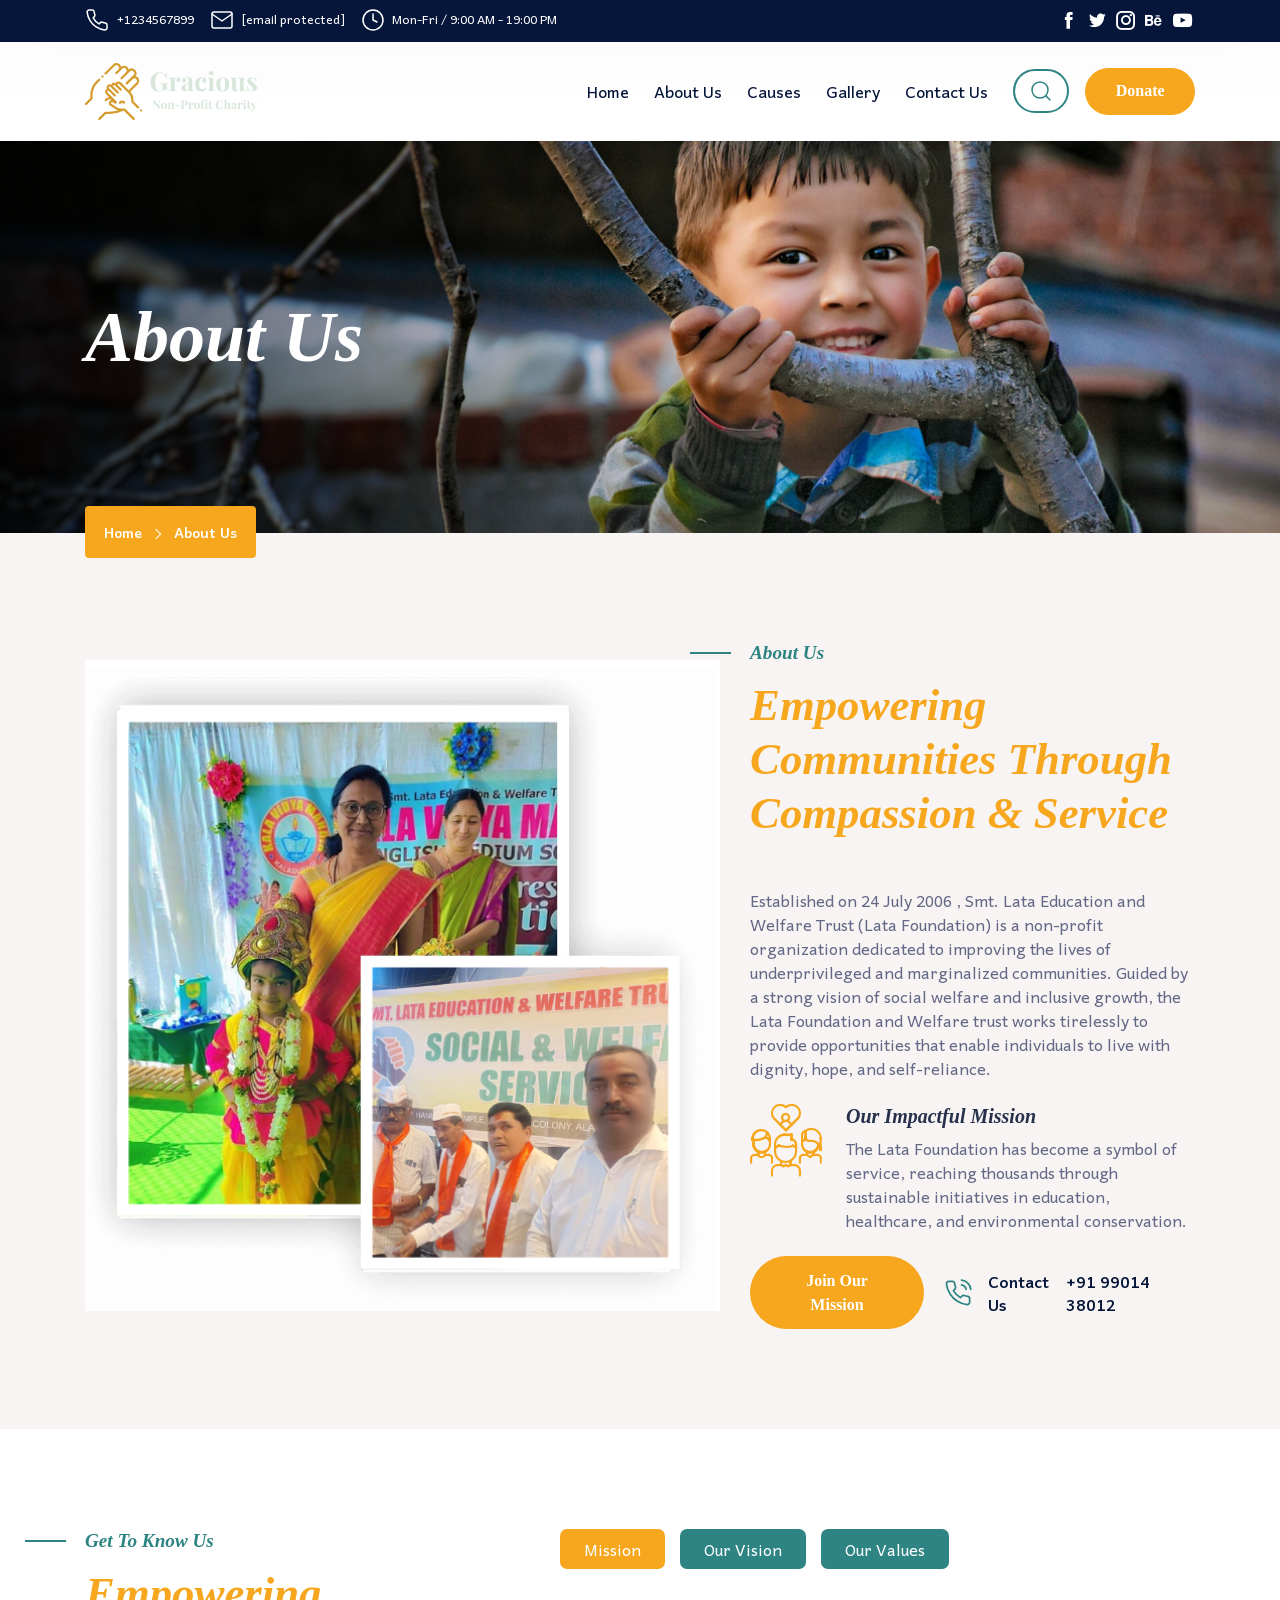
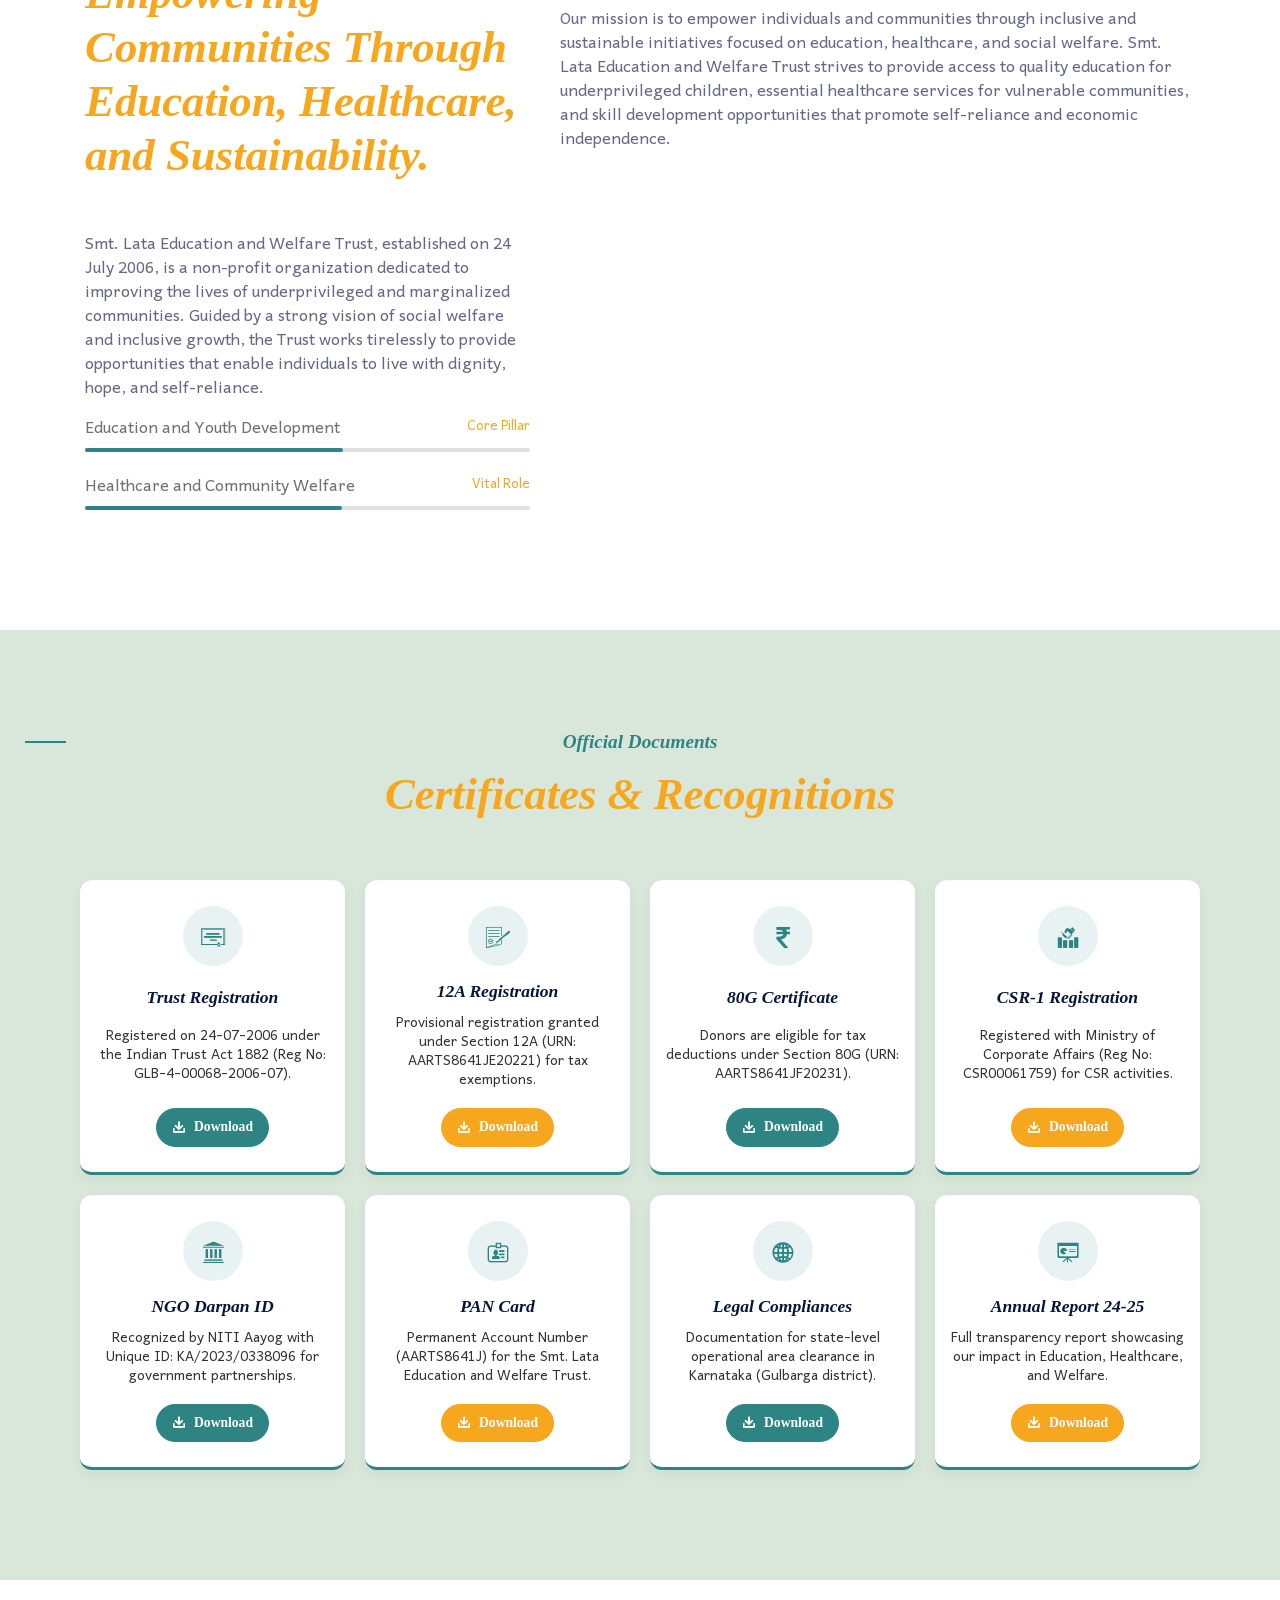
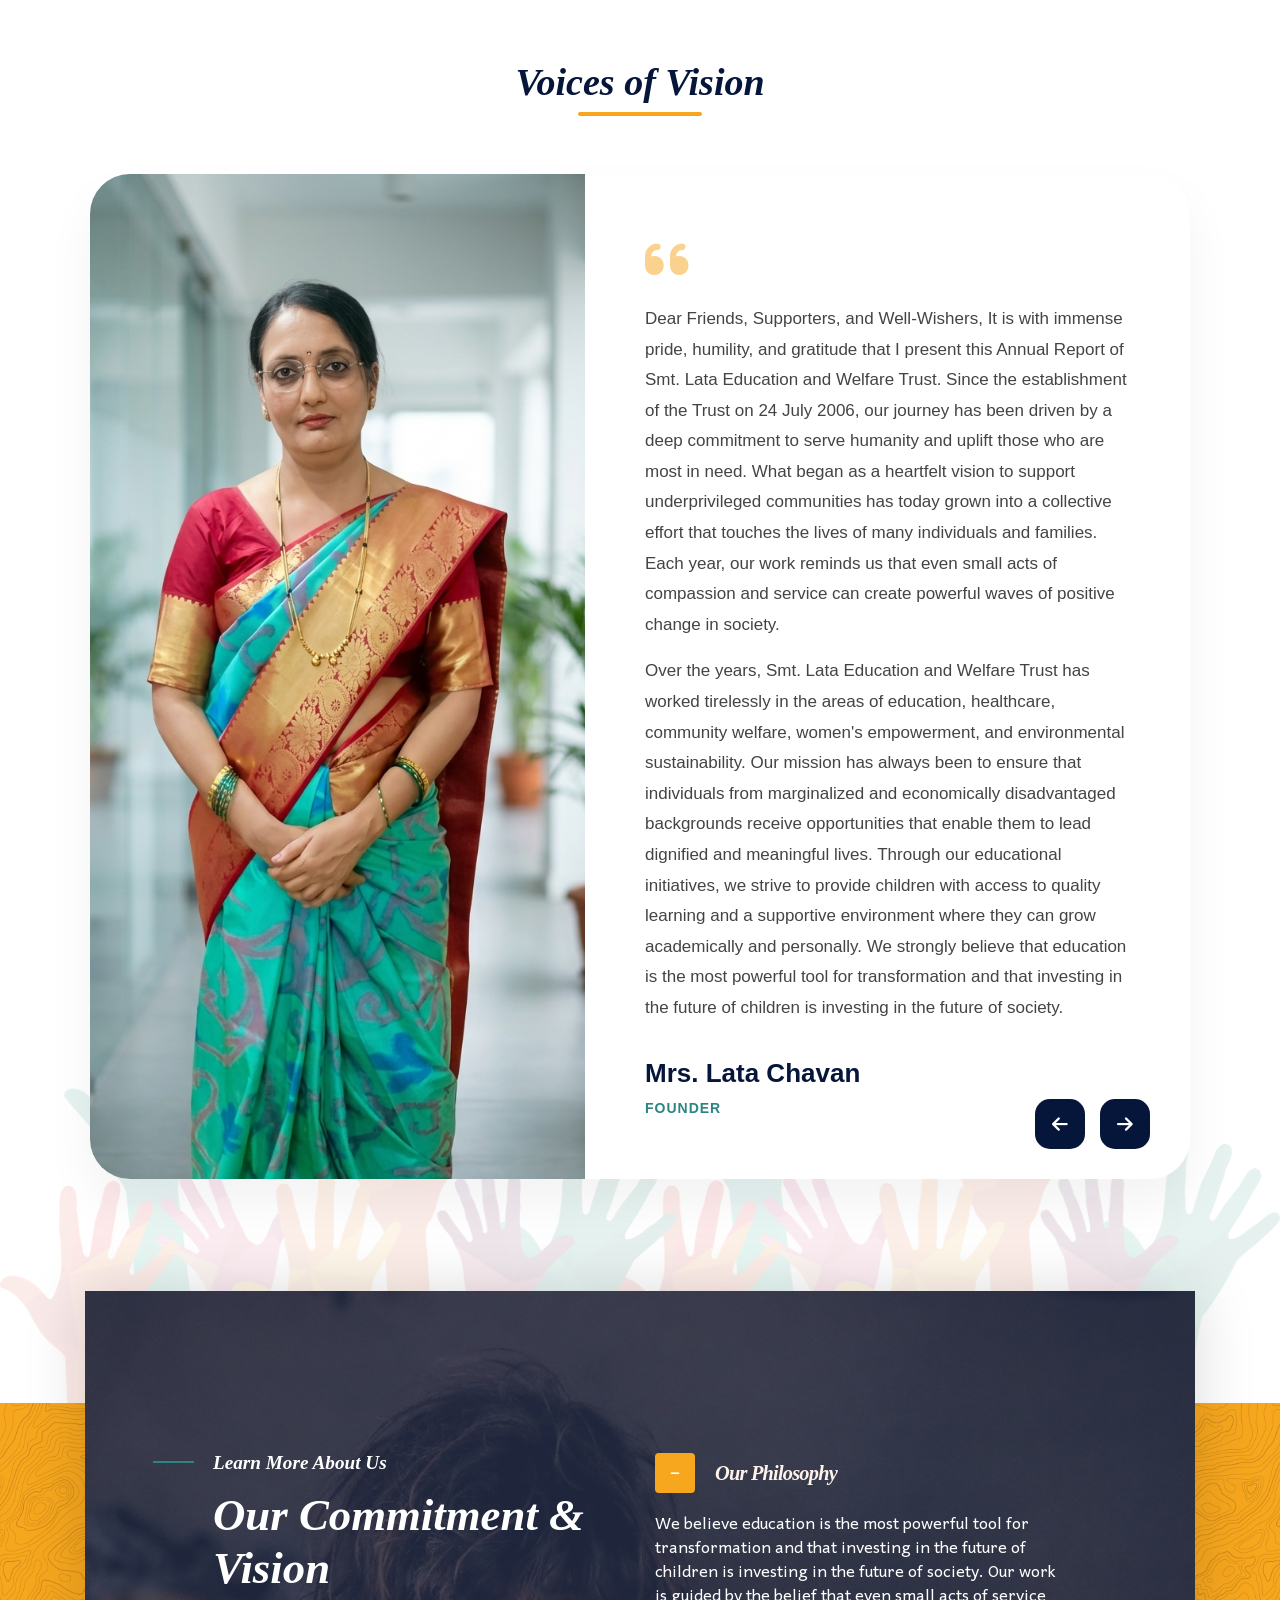
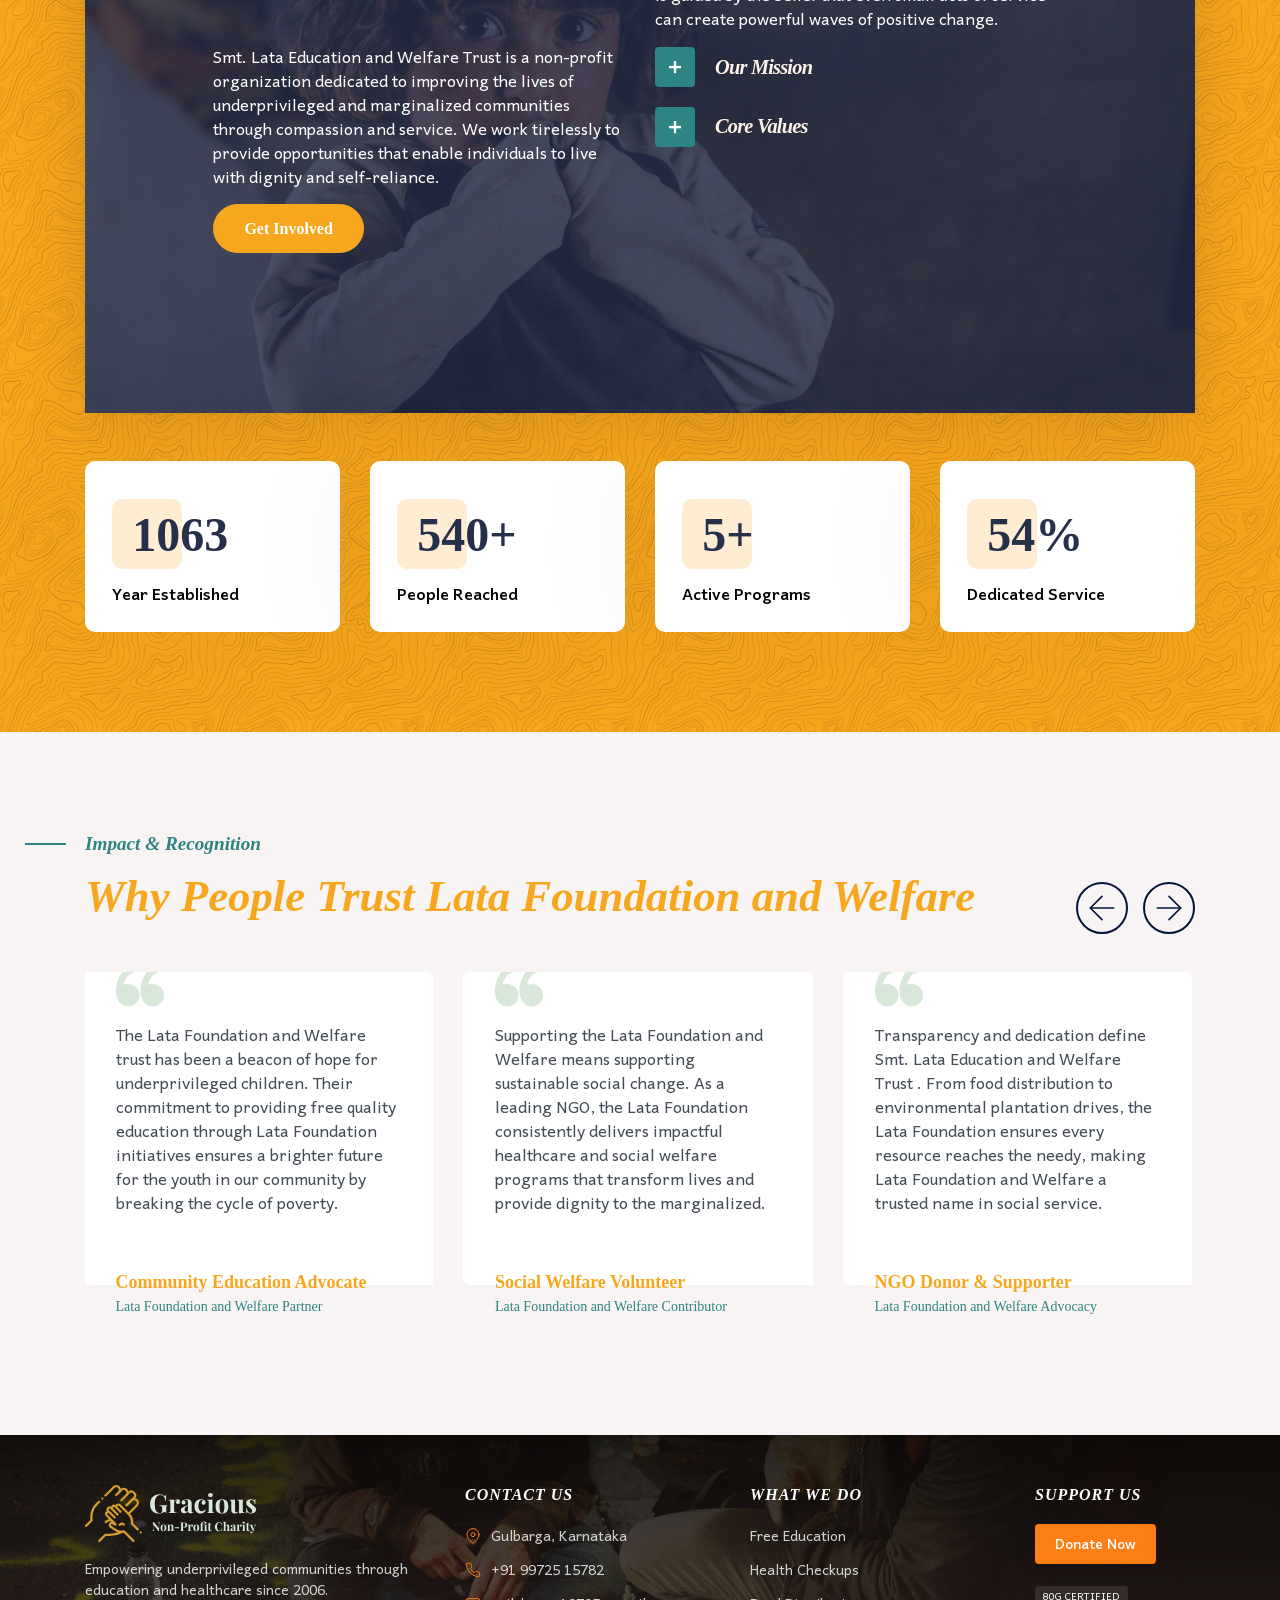
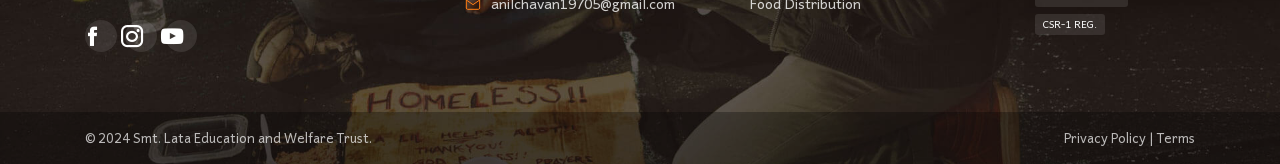
==== commit d4d33219: "fvv vffv" ====
--- a/about-us.html
+++ b/about-us.html
@@ -41,16 +41,7 @@
 <body>
 
     <!-- Page loader Start -->
-    <div id="pageloader">   
-        <div class="loader-item">
-            <div class="loader">
-                <div class="circle"></div>
-                <div class="circle"></div>
-                <div class="circle"></div>
-                <div class="circle"></div>
-              </div>
-        </div>
-    </div>
+   
     <!-- Page loader End -->
 
     <!-- Header Start -->
@@ -88,94 +79,50 @@
             <div class="container text-nowrap">
                 <div class="d-flex align-items-center w-100 col p-0 logo-brand">
                     <a class="navbar-brand rounded-bottom light-bg" href="index.html">
-                        <img src="assets/images/logo_dark.svg" alt="">
+                        <img src="assets/images/logo_white.svg" alt="">
                     </a> 
                 </div>
                 <!-- Topbar Buttons Start -->
                 <div class="d-inline-flex request-btn order-lg-last col-auto p-0 align-items-center"> 
                     <a class="btn-outline-primary btn ms-3" href="#" id="search_home"><i data-feather="search"></i></a>
 
-                    <a class="nav-link btn btn-default ms-3 donate-btn" href="donation-page.html">Donate</a>
+                  <a href="#" id="openDonateModalBtn" class="nav-link btn btn-default ms-3 donate-btn">Donate</a>
 
                     <!-- Toggle Button Start -->
-                    <button class="navbar-toggler x collapsed" type="button" data-bs-toggle="collapse" data-target="#navbarCollapse" aria-controls="navbarCollapse" aria-expanded="false" aria-label="Toggle navigation">
+                    <button class="navbar-toggler x collapsed" type="button" data-bs-toggle="collapse"
+                        data-bs-target="#navbarCollapse" aria-controls="navbarCollapse" aria-expanded="false"
+                        aria-label="Toggle navigation">
                         <span class="icon-bar"></span>
                         <span class="icon-bar"></span>
                         <span class="icon-bar"></span>
                     </button>
-                    <!-- Toggle Button End -->  
+                    <!-- Toggle Button End -->
                 </div>
                 <!-- Topbar Buttons End -->
-
+                
                 <div class="navbar-collapse">
                     <!-- Mobile Logo -->
                     <div class="offcanvas-header">
                         <a href="index.html" class="logo-small">
-                            <img src="assets/images/logo_dark.svg" alt="">
+                            <img src="assets/images/logo_white.svg" alt="">
                         </a>                        
                     </div>
                     <!-- Mobile Logo -->
                     <!-- Mobile Menu -->
                     <div class="offcanvas-body">
                         <ul class="navbar-nav ms-auto">
-                            <li class="nav-item dropdown">
-                                <a class="nav-link has-children" href="index.html" id="dropdown03" data-bs-toggle="dropdown" aria-haspopup="true" aria-expanded="false">Home</a>                
-                                <ul class="dropdown-menu" aria-labelledby="dropdown03">
-                                    <li><a class="dropdown-item" href="index.html">Home Layout 1</a></li>
-                                    <li><a class="dropdown-item" href="index-2.html">Home Layout 2</a></li>
-                                    <li><a class="dropdown-item" href="index-3.html">Home Layout 3</a></li>
-                                    <li class="dropdown dropdown-submenu">
-                                        <a class="dropdown-item has-children" href="#">Third Level Menu</a>
-                                        <ul class="dropdown-menu" aria-labelledby="navbarDropdown">
-                                            <li><a href="#" class="dropdown-item">Action</a></li>
-                                            <li><a href="#" class="dropdown-item">Another action</a></li>
-                                            <li><a href="#" class="dropdown-item">Something else here</a></li>
-                                        </ul>
-                                    </li>
-                                </ul>
+                           <li class="nav-item">
+                                <a class="nav-link" href="index.html">Home</a>
+                            </li> <li class="nav-item">
+                                <a class="nav-link" href="about-us.html">About Us</a>
+                            </li> <li class="nav-item">
+                                <a class="nav-link" href="causes-list.html">Causes</a>
+                            </li> <li class="nav-item">
+                                <a class="nav-link" href="#">Gallery</a>
+                            </li> <li class="nav-item">
+                                <a class="nav-link" href="contact-us.html">Contact Us</a>
                             </li>
-                            <li class="nav-item">
-                                <a class="nav-link" href="about-us.html">About Us</a>
-                            </li>
-                            <li class="nav-item dropdown">
-                                <a class="nav-link has-children" href="index.html" data-bs-toggle="dropdown" aria-haspopup="true" aria-expanded="false">Causes</a>
-                                <ul class="dropdown-menu">                  
-                                    <li><a class="dropdown-item" href="causes-list.html">Causes List</a></li>
-                                    <li><a class="dropdown-item" href="causes-single.html">Causes Single</a></li>                
-                                </ul>
-                            </li>
-                            <li class="nav-item dropdown">
-                                <a class="nav-link has-children" href="index.html" data-bs-toggle="dropdown" aria-haspopup="true" aria-expanded="false">Pages</a>
-                                <ul class="dropdown-menu">
-                                    <li><a class="dropdown-item" href="volunteers.html">Volunteers</a></li>
-                                    <li><a class="dropdown-item" href="become-volunteers.html">Become Volunteers</a></li>
-                                    <li><a class="dropdown-item" href="donation-page.html">Donation Page</a></li>
-                                    <li><a class="dropdown-item" href="shortcodes-element.html">Shortcode Elements</a></li>
-                                    <li><a class="dropdown-item" href="typography.html">Typography</a></li> 
-                                    <li><a class="dropdown-item" href="our-faqs.html">Our Faq's</a></li>
-                                    <li><a class="dropdown-item" href="404-page.html">404 Page</a></li>                  
-                                </ul>
-                            </li>
-                            <li class="nav-item dropdown">
-                                <a class="nav-link has-children" href="index.html" data-bs-toggle="dropdown" aria-haspopup="true" aria-expanded="false">Events</a>
-                                <ul class="dropdown-menu">
-                                    <li><a class="dropdown-item" href="events-list.html">Events List</a></li>
-                                    <li><a class="dropdown-item" href="events-alternate.html">Events Alternate</a></li>
-                                    <li><a class="dropdown-item" href="events-single.html">Events Single</a></li>
-                                </ul>
-                            </li>                        
-                            <li class="nav-item dropdown">
-                                <a class="nav-link has-children" href="index.html" data-bs-toggle="dropdown" aria-haspopup="true" aria-expanded="false">Blog</a>
-    
-                                <ul class="dropdown-menu">
-                                    <li><a class="dropdown-item" href="blog-standard.html">Blog Standard</a></li>
-                                    <li><a class="dropdown-item" href="blog-grid.html">Blog Grid</a></li>
-                                    <li><a class="dropdown-item" href="blog-single.html">Blog Single</a></li>
-                                </ul>
-                            </li>
-                            <li class="nav-item">
-                                <a class="nav-link" href="contact-us.html">Contact</a>
-                            </li>
+                            
                             
                         </ul>
                     </div>
@@ -1056,113 +1003,68 @@
        
     </main>
 
-    <!-- Main Footer Start -->
-    <footer class="wide-tb-70 pb-0 mb-spacer-md">
-        <div class="container pos-rel">
-            <div class="row">
-                <div class="col-lg-5 col-md-10">
-                    <div class="footer-subscribe">
-                        <h3>Newsletter</h3>
-                        <h2>Get Update Every Week</h2>
-                        <div class="input-wrap">
-                            <input type="text" name="name" placeholder="Enter Your Email">
-                            <button type="submit" class="btn btn-default">Subscribe now</button>
-                        </div>
-                    </div>  
-                </div>
-                <div class="give-us-call">
-                    <i data-feather="phone"></i>
-                    <h4>Give us a call</h4>
-                    <h3>+1234567899</h3>
-                </div>
-            </div>
-            <div class="row">
-                <!-- Column First -->
-                <div class="col-lg-3 col-md-6">
-                    <div class="logo-footer">
-                        <img src="assets/images/logo_white.svg" alt="">
-                    </div>
-                    <p>This is Photoshop’s version of Lorem Ipsum. Proin gravida nibh vel velit auctor aliquet</p>
-                    <div class="social-icons">
-                        <ul class="list-unstyled list-group list-group-horizontal">
-                            <li><a href="#"><i class="icofont-facebook"></i></a></li>
-                            <li><a href="#"><i class="icofont-twitter"></i></a></li>
-                            <li><a href="#"><i class="icofont-instagram"></i></a></li>
-                            <li><a href="#"><i class="icofont-behance"></i></a></li>
-                            <li><a href="#"><i class="icofont-youtube-play"></i></a></li>
-                        </ul>
-                    </div>
-                </div>
-                <!-- Column First -->
-
-                <!-- Column Second -->
-                <div class="col-lg-4 col-md-6">
-                    <h3 class="footer-heading">Contact Info</h3>
-
-                    <div class="footer-widget-contact">
-                        <ul class="list-unstyled">
-                            <li>
-                                <div><i data-feather="map-pin"></i> </div>
-                                <div>Envato Pty Ltd, 13/2 Elizabeth St Melbourne VIC 3000, Australia</div>
-                            </li>
-                            <li>
-                                <div><i data-feather="phone"></i> </div>
-                                <div><a href="tel:+1234567899">+1234567899</a></div>
-                            </li>
-                            <li>
-                                <div><i data-feather="mail"></i> </div>
-                                <div><a href="https://mannatstudio.com/cdn-cgi/l/email-protection#10797e767f50787f607562717963753e737f7d"><span class="__cf_email__" data-cfemail="264f484049664e49564354474f55430845494b">[email&#160;protected]</span></a></div>
-                            </li>
-                            <li>
-                                <div><i data-feather="clock"></i> </div>
-                                <div>Mon-Fri  /  9:00 AM - 19:00 PM</div>
-                            </li>
-                        </ul>
-                    </div>
-                </div>                
-                <!-- Column Second -->
-
-                <!-- Spacer For Medium -->
-                <div class="w-100 d-none d-md-block d-lg-none spacer-30"></div>
-                <!-- Spacer For Medium -->
-
-                <!-- Column Third -->
-                <div class="col-lg-2 col-md-6">
-                    <h3 class="footer-heading">Explore Us</h3>
-                    <div class="footer-widget-menu">
-                        <ul class="list-unstyled">
-                            <li><a href="#"><i class="icofont-simple-right"></i> <span>About Us</span></a></li>
-                            <li><a href="#"><i class="icofont-simple-right"></i> <span>Our History</span></a></li>
-                            <li><a href="#"><i class="icofont-simple-right"></i> <span>Our Services</span></a></li>
-                            <li><a href="#"><i class="icofont-simple-right"></i> <span>Meet Doctors</span></a></li>
-                            <li><a href="#"><i class="icofont-simple-right"></i> <span>Success History</span></a></li>
-                        </ul>
-                    </div>
-                </div>
-                <!-- Column Third -->
-
-                <!-- Column Fourth -->
-                <div class="col-lg-3 col-md-6">
-                    <h3 class="footer-heading">Photo Gallery</h3>
-                    <ul id="basicuse" class="photo-thumbs"></ul>
-                </div>
-                <!-- Column Fourth -->
-            </div>
-        </div>  
-
-        <div class="copyright-wrap">
-            <div class="container pos-rel">
-                <div class="row text-md-start text-center">
-                    <div class="col-sm-12 col-md-auto copyright-text">
-                        © Copyright <span class="txt-blue">Gracious</span> <span id="yearText"></span>.   |   Created by <a href="https://mannatstudio.com/" target="_blank">MannatStudio</a>
-                    </div>
-                    <div class="col-sm-12 col-md-auto ms-md-auto text-md-end text-center copyright-links">
-                        <a href="#">Terms & Condition</a> | <a href="#">Privacy Policy</a> | <a href="#">Legal</a>
-                    </div>
-                </div>
-            </div>
-        </div>
-    </footer>
+     <!-- Main Footer Start -->
+    <footer class="footer-compact" style="background-color: #06163A; color: #fff; padding: 50px 0 0;">
+    <div class="container">
+        <div class="row align-items-start">
+            <div class="col-lg-4 col-md-12 mb-4">
+                <div class="logo-footer mb-3">
+                    <img src="assets/images/logo_white.svg" alt="Smt Lata Trust Logo" style="max-width: 180px;">
+                </div>
+                <p style="font-size: 14px; opacity: 0.8; line-height: 1.5; margin-bottom: 20px;">
+                    Empowering underprivileged communities through education and healthcare since 2006.
+                </p>
+                <div class="social-icons">
+                    <ul class="list-unstyled d-flex gap-2">
+                        <li><a href="#" class="social-link-small"><i class="icofont-facebook"></i></a></li>
+                        <li><a href="#" class="social-link-small"><i class="icofont-instagram"></i></a></li>
+                        <li><a href="#" class="social-link-small"><i class="icofont-youtube-play"></i></a></li>
+                    </ul>
+                </div>
+            </div>
+
+            <div class="col-lg-3 col-md-6 mb-4">
+                <h4 class="footer-h">Contact Us</h4>
+                <ul class="list-unstyled footer-list">
+                    <li><i data-feather="map-pin"></i> Gulbarga, Karnataka</li>
+                    <li><i data-feather="phone"></i> +91 99725 15782</li>
+                    <li><i data-feather="mail"></i> anilchavan19705@gmail.com</li>
+                </ul>
+            </div>
+
+            <div class="col-lg-3 col-md-6 mb-4">
+                <h4 class="footer-h">What We Do</h4>
+                <ul class="list-unstyled footer-list">
+                    <li><a href="#">Free Education</a></li>
+                    <li><a href="#">Health Checkups</a></li>
+                    <li><a href="#">Food Distribution</a></li>
+                </ul>
+            </div>
+
+            <div class="col-lg-2 col-md-12 mb-4">
+                <h4 class="footer-h">Support Us</h4>
+                <a href="openDonateModalBtn" class="btn-donate-sm">Donate Now</a>
+                <div class="mt-3">
+                    <span class="trust-tag">80G Certified</span>
+                    <span class="trust-tag">CSR-1 Reg.</span>
+                </div>
+            </div>
+        </div>
+    </div>
+
+    <div style="background: rgba(0,0,0,0.3); padding: 15px 0; margin-top: 20px;">
+        <div class="container">
+            <div class="row align-items-center" style="font-size: 13px; opacity: 0.7;">
+                <div class="col-md-6 text-center text-md-start">
+                    © 2024 Smt. Lata Education and Welfare Trust.
+                </div>
+                <div class="col-md-6 text-center text-md-end">
+                    <a href="#" style="color: #fff; text-decoration: none;">Privacy Policy</a> | <a href="#" style="color: #fff; text-decoration: none;">Terms</a>
+                </div>
+            </div>
+        </div>
+    </div>
+</footer>
     <!-- Main Footer End -->
 
     <!-- Search Popup Start -->
--- a/assets/css/style.css
+++ b/assets/css/style.css
@@ -3553,52 +3553,180 @@
 /* 7.4 Overlay Styles Style End */
 
 /*------------------------------------------*/
-/*   7.5 Callout Style
+/* 7.5 Callout Style (Updated)
 /*------------------------------------------*/
 .contact-callout{
-	color: #fefefe;
+    color: #fefefe;
 }
 .callout-style-1{
-	font-size: 14px;
-	color: var(--white);
+    font-size: 14px;
+    color: var(--white);
+    padding: 80px 0; /* Ensures sufficient padding top and bottom */
 }
 .callout-style-1 .container{
     position: relative;
     z-index: 2;
 }
-.center-text{
-	padding: 0 4rem;
-}
-
-/* Callout Center Style Start */
-.callout-style-side-img{
-	background-color: var(--white);
-	box-shadow: 0px 0px 54px 0px rgba(39, 48, 75, 0.26);
-}
-.callout-style-side-img .img-callout{
-    width: 350px;
+
+/* --- New Bank Details Card Styles --- */
+.bank-donation-card {
+    background: #ffffff;
+    border-radius: 12px;
+    box-shadow: 0 20px 50px rgba(0, 0, 0, 0.3);
     overflow: hidden;
-}
-.callout-style-side-img .text-callout{
-	padding: 1.5rem 2rem;
-	font-size: 1rem;
-    flex-grow: 1;
-}
-.callout-style-side-img .text-callout .heading{
-    flex-grow: 1;
-}
-.callout-style-side-img .text-callout .icon{
-    flex-shrink: 1;
-}
-.callout-style-side-img .text-callout .icon .btn {
-    white-space: nowrap;
-    margin-left: 1.5rem;
-}
-.callout-style-side-img .text-callout .heading h2{
-	color: #27304b;
+    position: relative;
+    transition: transform 0.3s ease, box-shadow 0.3s ease;
+}
+
+.bank-donation-card:hover {
+    transform: translateY(-5px);
+    box-shadow: 0 25px 60px rgba(0, 0, 0, 0.4);
+}
+
+.card-header-creative {
+    background: #fd7e14; /* Adjust to match your exact theme orange */
+    padding: 25px 20px 20px;
+    text-align: center;
+    color: #ffffff;
+    position: relative;
+}
+
+/* Creates a nice curved bottom edge for the header */
+.card-header-creative::after {
+    content: '';
+    position: absolute;
+    bottom: -15px;
+    left: 0;
+    width: 100%;
+    height: 30px;
+    background: #fd7e14;
+    border-radius: 0 0 50% 50%;
+    z-index: 1;
+}
+
+.card-header-creative h3 {
+    margin: 0 0 5px 0;
+    font-size: 1.5rem;
     font-weight: 800;
-    font-size: 1.875rem;
+    text-transform: uppercase;
+    letter-spacing: 1px;
+    color: #ffffff;
+    position: relative;
+    z-index: 2;
+}
+
+.card-header-creative p {
     margin: 0;
+    font-size: 0.9rem;
+    opacity: 0.9;
+    position: relative;
+    z-index: 2;
+}
+
+.card-body-creative {
+    padding: 40px 30px 30px; /* Extra top padding to clear the curved header */
+    background: #ffffff;
+    position: relative;
+    z-index: 2;
+}
+
+.bank-info-list {
+    list-style: none;
+    padding: 0;
+    margin: 0;
+}
+
+.bank-info-list li {
+    display: flex;
+    justify-content: space-between;
+    align-items: center;
+    padding: 12px 0;
+    border-bottom: 1px dashed #e0e0e0;
+    font-size: 15px;
+    color: #444; /* Dark gray for readability */
+}
+
+.bank-info-list li:last-child {
+    border-bottom: none;
+}
+
+.bank-info-list .label {
+    font-weight: 600;
+    color: #666;
+    flex-basis: 40%;
+}
+
+.bank-info-list .value {
+    text-align: right;
+    flex-basis: 60%;
+    word-break: break-word; /* Prevents long names from breaking layout */
+}
+
+.bank-info-list .fw-bold {
+    font-weight: 700;
+    color: #333;
+}
+
+/* Highlight specifically for the account number */
+.bank-info-list .highlight {
+    color: #fd7e14; 
+    font-size: 1.1rem;
+    letter-spacing: 0.5px;
+}
+
+.upi-section {
+    margin-top: 25px;
+    padding: 15px;
+    background: #fff8f3; /* Very light orange tint */
+    border: 1px solid #ffe3cd;
+    border-radius: 8px;
+    display: flex;
+    justify-content: center;
+    align-items: center;
+    gap: 10px;
+}
+
+.upi-label {
+    font-weight: 600;
+    color: #555;
+}
+
+.upi-id {
+    font-weight: 700;
+    color: #fd7e14;
+    font-size: 1.1rem;
+}
+
+/* Mobile Responsiveness */
+@media (max-width: 991px) {
+    .callout-style-1 .heading-main {
+        text-align: center;
+    }
+    .callout-style-1 p {
+        text-align: center;
+        margin-left: auto;
+        margin-right: auto;
+    }
+    .callout-style-1 .btn-default {
+        display: table;
+        margin: 0 auto;
+    }
+    .bank-donation-card {
+        margin-top: 50px;
+    }
+}
+@media (max-width: 576px) {
+    .card-body-creative {
+        padding: 40px 20px 20px;
+    }
+    .bank-info-list li {
+        flex-direction: column;
+        align-items: flex-start;
+        gap: 5px;
+    }
+    .bank-info-list .value {
+        text-align: left;
+    }
 }
 /* 7.5 Callout Style End */
 
@@ -3911,63 +4039,91 @@
 /*------------------------------------------*/
 /*   7.8 Footer Subscribe Styles
 /*------------------------------------------*/
-.footer-subscribe{
-	padding: 0 0 3.5rem 0;
-	border-radius: 6px;
-	color: var(--white);
-}
-.footer-subscribe h3 {
-    line-height: 1;
-    font-size: 1.125rem;
-    position: relative;
-	font-weight: 400;
-	color: var(--primary-color);
-    margin: 0 0 0.5rem 0;
-}
-.footer-subscribe h2 {
-    font-size: 2.25rem;
-	font-weight: 700;
-	color: var(--white);
-    margin: 0 0 1rem 0;
-}
-.footer-subscribe input[type=text] {
-    border: none;
-    color: #27304b;
-    margin-right: 1.5rem;
-    padding: 0.8rem 50px 0.8rem 1rem;
-    font-weight: normal;
-    background: transparent;
-    box-shadow: none !important;
-    background: #f8f4f3;
-	border-radius: 4px;
-	font-size: 00.875rem;
-    flex-grow: 1;
-}
-.footer-subscribe input[type=text]:focus,
-.footer-subscribe input[type=text]:active{
-	border-width: 0 0 1px 0;
-	box-shadow: none;
-	outline: none;
-}
-
-.footer-subscribe .input-wrap{
-    position: relative;
-    display: flex
-}
-.footer-subscribe .input-wrap button {
-    flex-shrink: 0;
-}
-.footer-subscribe ::-webkit-input-placeholder { /* Edge */
-  color: #27304b;
-}
-
-.footer-subscribe :-ms-input-placeholder { /* Internet Explorer 10-11 */
-  color: #27304b;
-}
-
-.footer-subscribe ::placeholder {
-  color: #27304b;
-}
+/* --- Compact Footer Styling --- */
+.footer-h {
+    color: #fff;
+    font-size: 16px;
+    font-weight: 700;
+    margin-bottom: 20px;
+    text-transform: uppercase;
+    letter-spacing: 1px;
+}
+
+.footer-list li {
+    font-size: 14px;
+    color: rgba(255, 255, 255, 0.8);
+    margin-bottom: 10px;
+    display: flex;
+    align-items: center;
+    gap: 10px;
+}
+
+.footer-list a {
+    color: rgba(255, 255, 255, 0.8);
+    text-decoration: none;
+    transition: 0.3s;
+}
+
+.footer-list a:hover {
+    color: #fd7e14;
+    padding-left: 5px;
+}
+
+.social-link-small {
+    width: 32px;
+    height: 32px;
+    background: rgba(255, 255, 255, 0.1);
+    display: flex;
+    align-items: center;
+    justify-content: center;
+    border-radius: 50%;
+    color: #fff;
+    text-decoration: none;
+    font-size: 14px;
+    transition: 0.3s;
+}
+
+.social-link-small:hover {
+    background: #fd7e14;
+    color: #fff;
+}
+
+.btn-donate-sm {
+    display: inline-block;
+    background: #fd7e14;
+    color: #fff;
+    padding: 8px 20px;
+    border-radius: 4px;
+    text-decoration: none;
+    font-weight: 600;
+    font-size: 14px;
+    transition: 0.3s;
+}
+
+.btn-donate-sm:hover {
+    background: #e06b0c;
+    color: #fff;
+    box-shadow: 0 4px 15px rgba(253, 126, 20, 0.3);
+}
+
+.trust-tag {
+    display: inline-block;
+    font-size: 10px;
+    background: rgba(255, 255, 255, 0.1);
+    padding: 2px 8px;
+    border-radius: 3px;
+    margin-right: 5px;
+    text-transform: uppercase;
+}
+
+/* Feather icons scaling */
+.footer-list svg {
+    width: 16px;
+    height: 16px;
+    color: #fd7e14;
+}
+
+
 /* 7.8 Footer Subscribe Styles End */
 
 /*------------------------------------------*/
@@ -6214,6 +6370,79 @@
 .top-broken-grid {
     margin-top: -80px;
     margin-bottom: 70px;
+}
+
+
+
+
+
+
+
+/* Small Donate Card Styling */
+.small-donate-card {
+    background: #ffffff;
+    border-radius: 12px;
+    box-shadow: 0px 10px 30px 0px rgba(0, 0, 0, 0.08);
+    border-top: 4px solid var(--green, #28a745); /* Uses your theme's green */
+    overflow: hidden;
+    transition: all 0.3s ease;
+}
+
+.small-donate-card:hover {
+    box-shadow: 0px 15px 40px 0px rgba(0, 0, 0, 0.12);
+    transform: translateY(-3px);
+}
+
+.small-donate-card .donate-header {
+    background: #f8f9fa;
+    padding: 15px 20px;
+    border-bottom: 1px solid #e9eaed;
+}
+
+.small-donate-card .donate-header h4 {
+    margin: 0;
+    font-size: 16px;
+    font-weight: 700;
+    color: rgb(6, 22, 58); /* Theme Navy */
+    display: flex;
+    align-items: center;
+}
+
+.small-donate-card .donate-body {
+    padding: 20px;
+    font-size: 14px;
+    color: #555;
+    line-height: 1.6;
+}
+
+.bank-details-sm p {
+    margin-bottom: 8px;
+    border-bottom: 1px dashed #eee;
+    padding-bottom: 5px;
+}
+
+.bank-details-sm p:last-child {
+    border-bottom: none;
+    margin-bottom: 0;
+}
+
+.bank-details-sm p strong {
+    color: #333;
+    display: inline-block;
+    width: 75px; /* Aligns the labels nicely */
+}
+
+.bank-details-sm .highlight-text {
+    font-weight: 700;
+    color: #F7A71E; /* Theme Orange/Yellow */
+    font-family: 'Courier New', Courier, monospace;
+    font-size: 15px;
+    letter-spacing: 1px;
+}
+
+.razorpay-section {
+    border-top: 1px solid #e9eaed;
+    padding-top: 15px;
 }
 /* 8.10 Contact Style End */
 
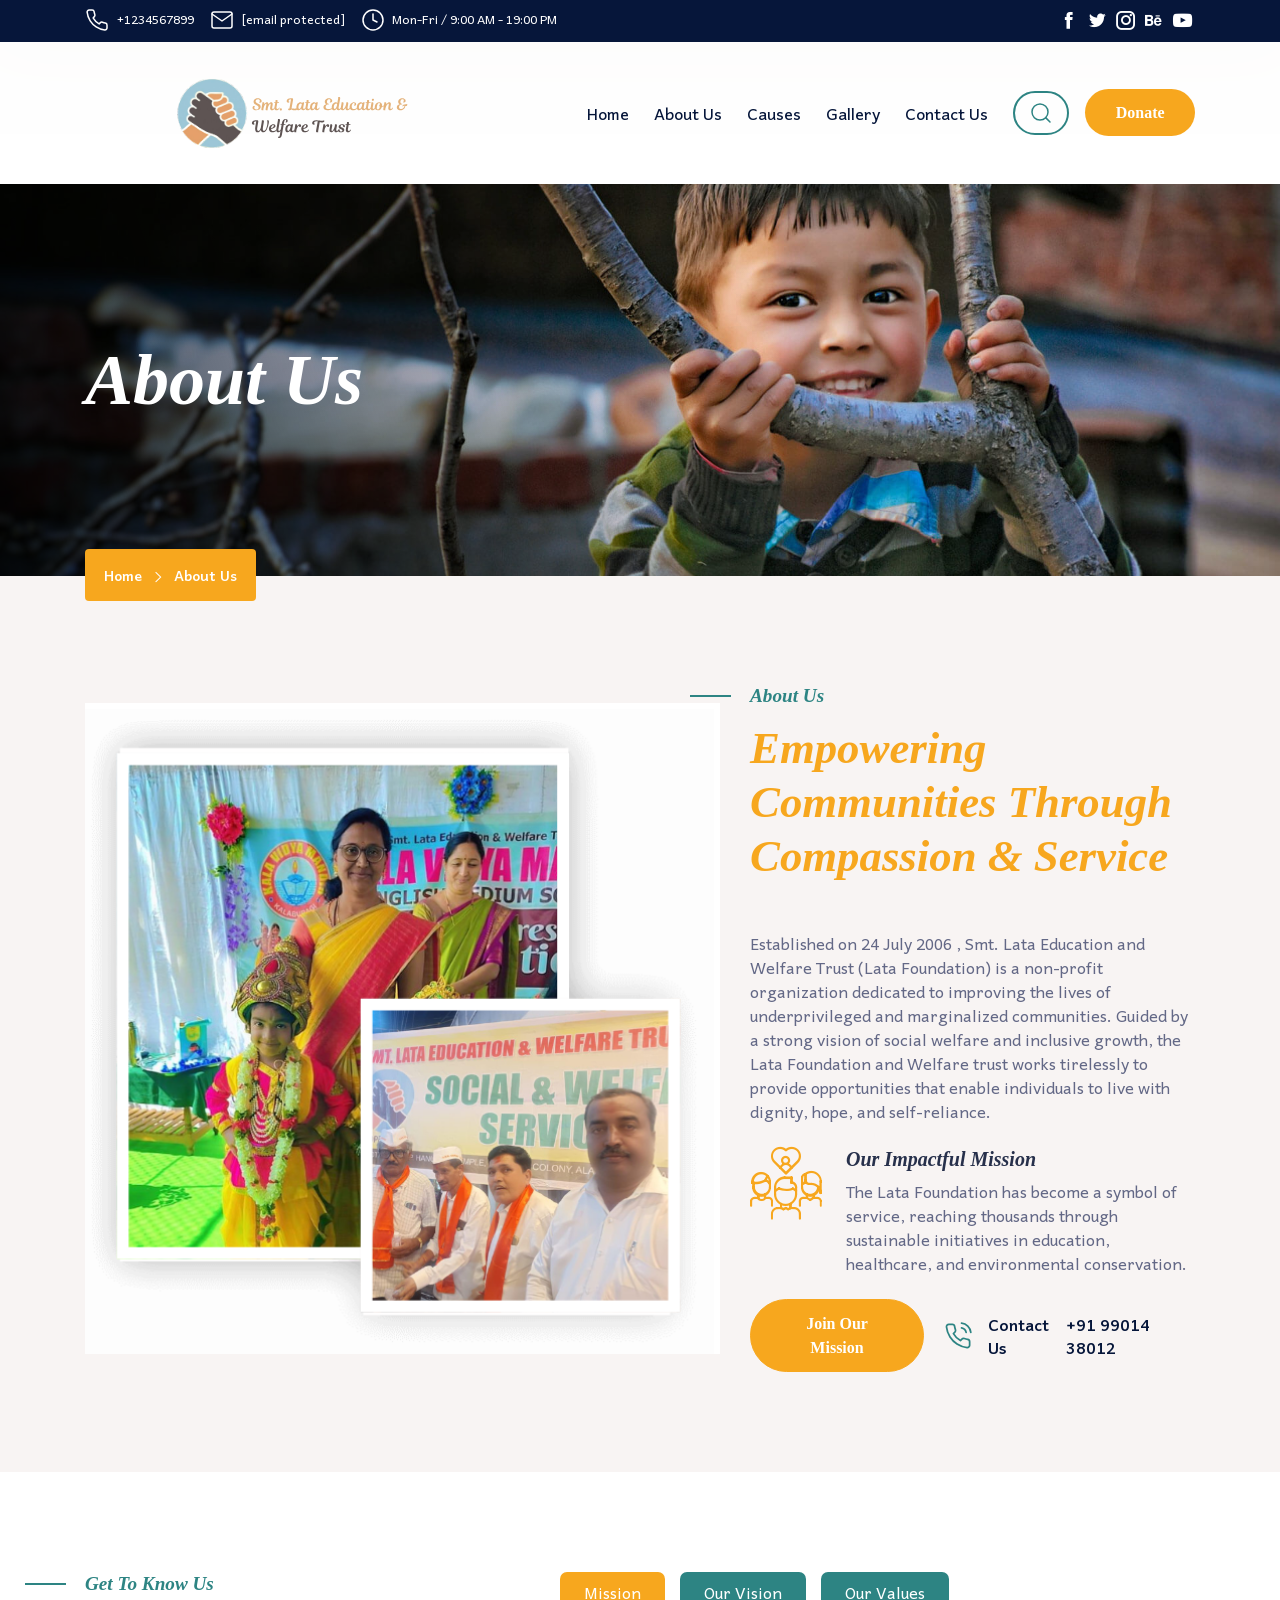
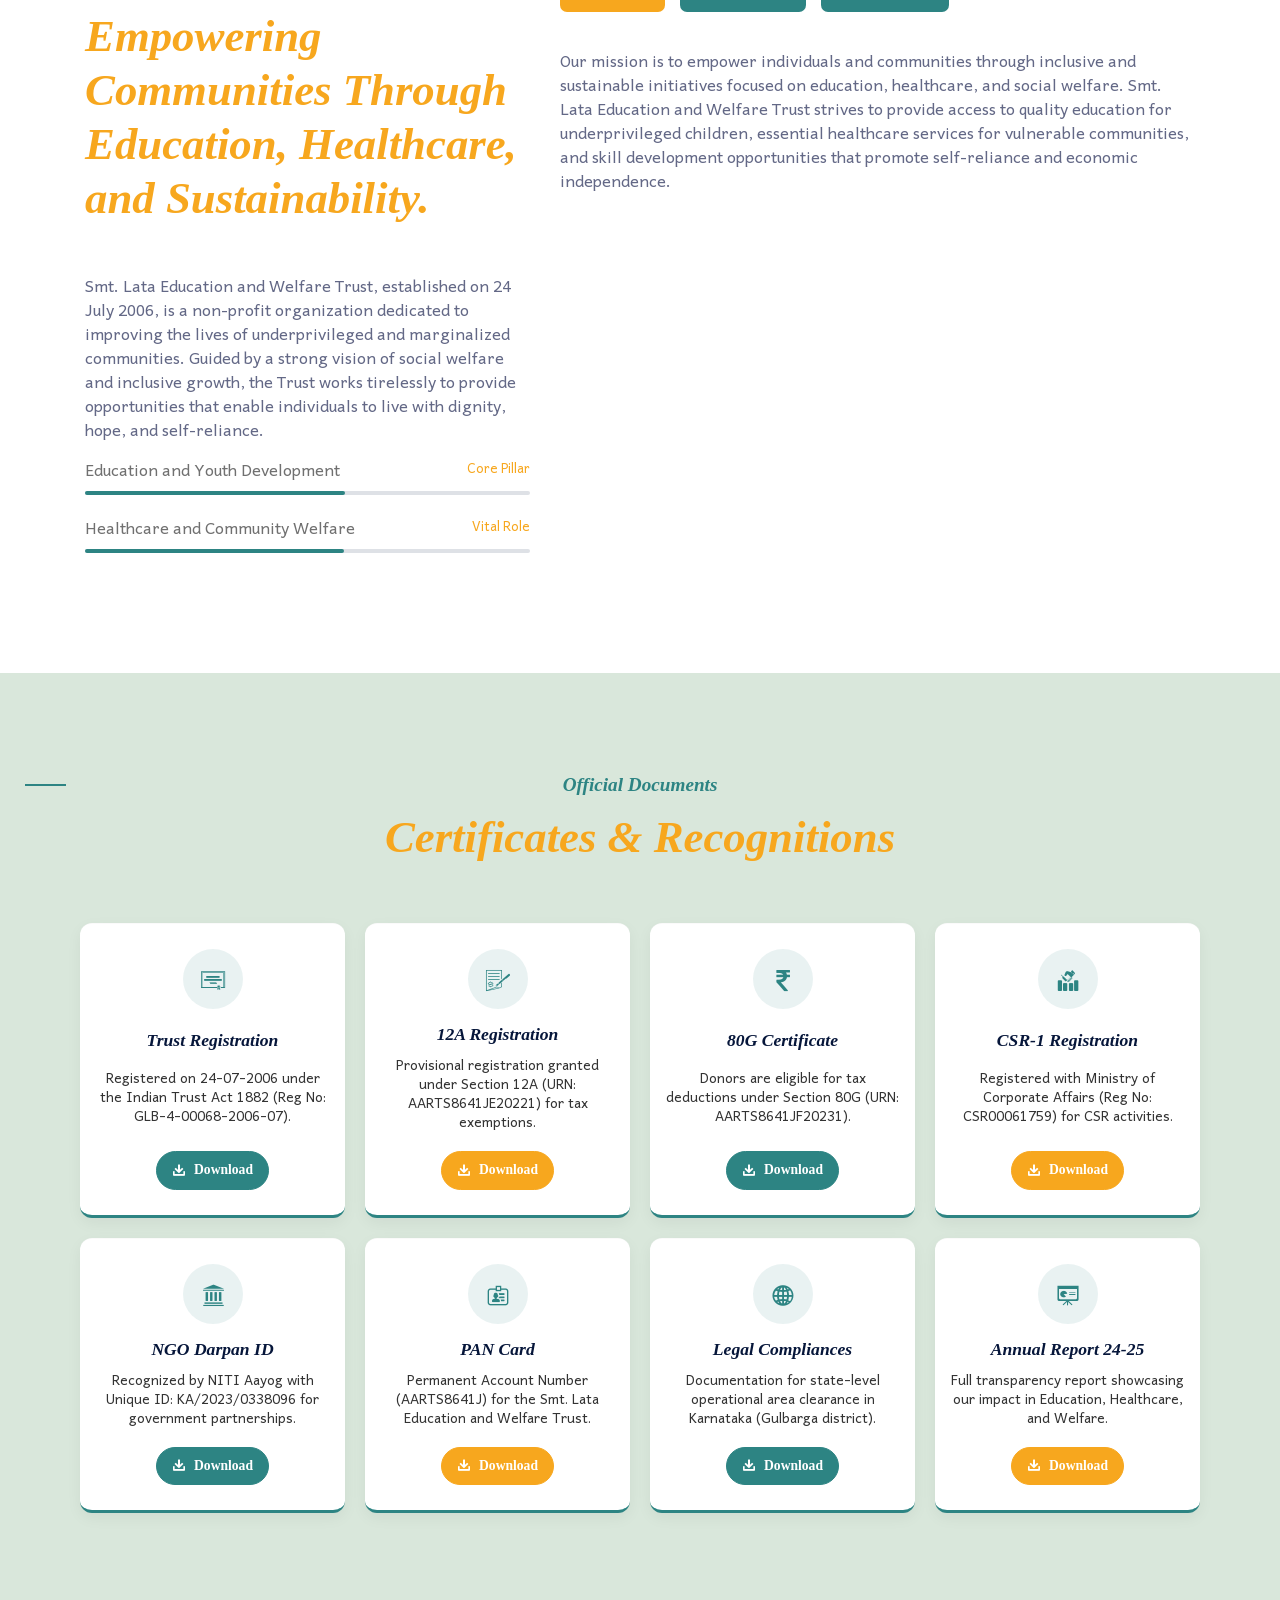
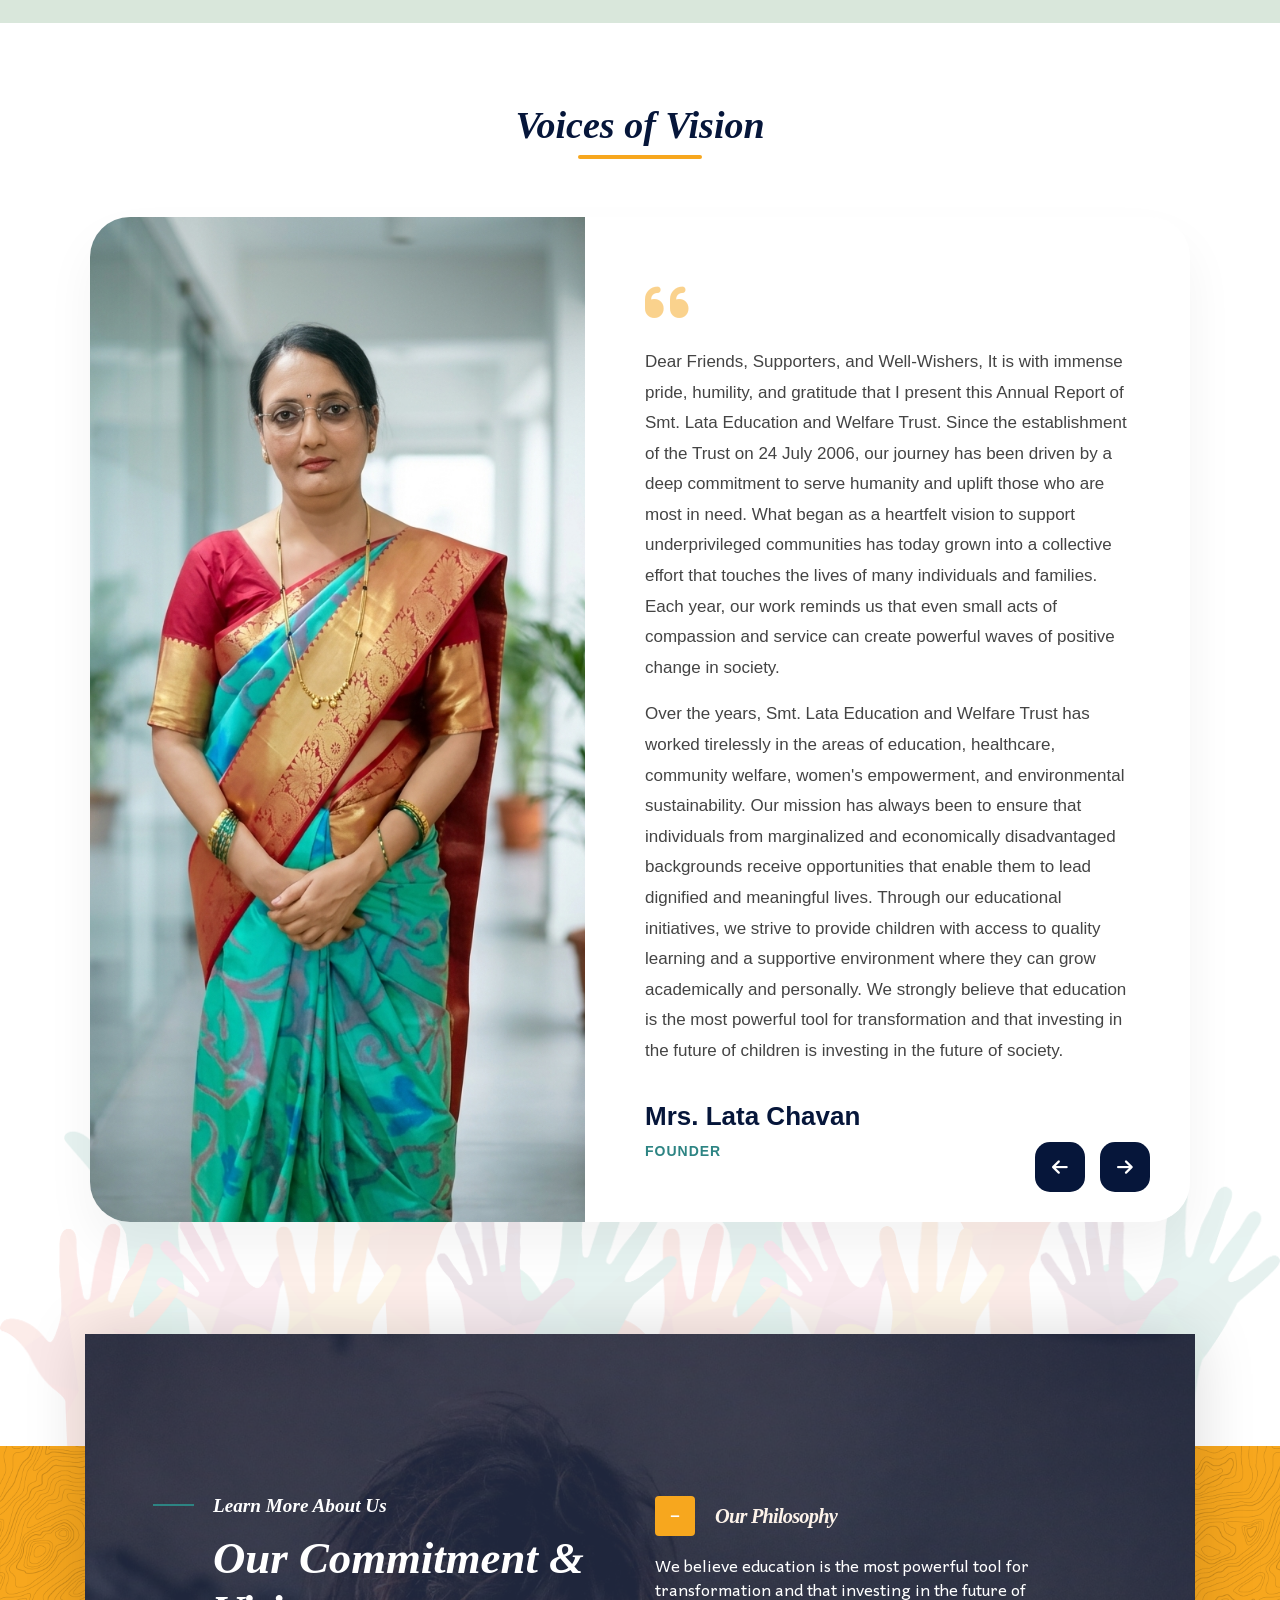
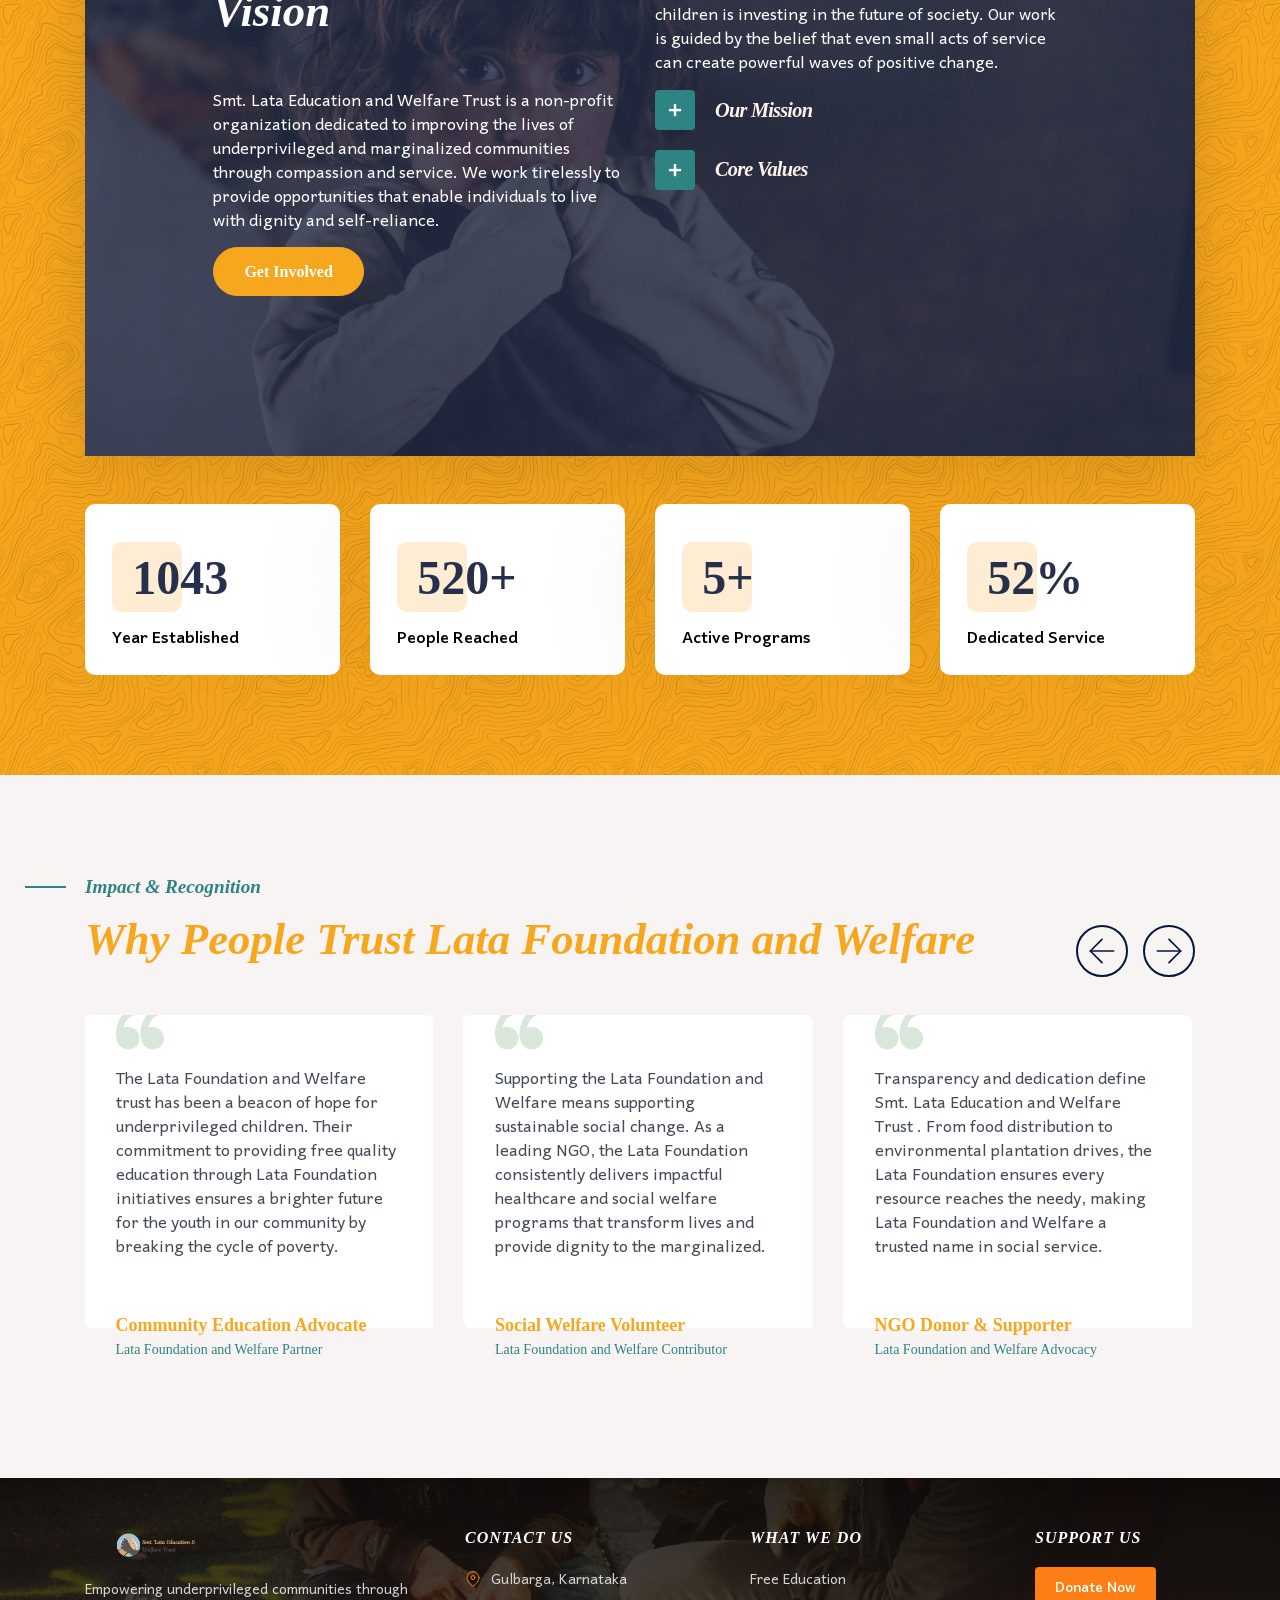
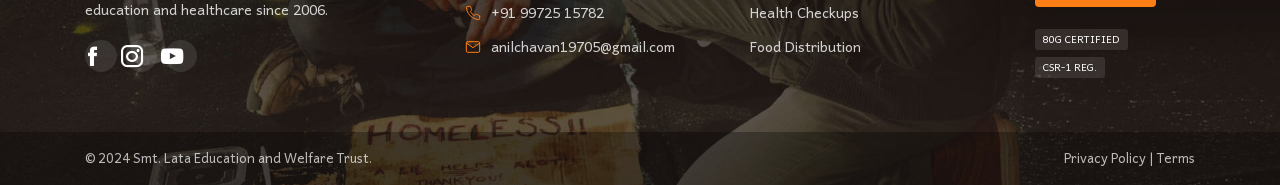
==== commit b6e6abee: "GFGF FGFG" ====
--- a/about-us.html
+++ b/about-us.html
@@ -79,7 +79,7 @@
             <div class="container text-nowrap">
                 <div class="d-flex align-items-center w-100 col p-0 logo-brand">
                     <a class="navbar-brand rounded-bottom light-bg" href="index.html">
-                        <img src="assets/images/logo_white.svg" alt="">
+                        <img src="assets/images/logo_dark.svg" alt="">
                     </a> 
                 </div>
                 <!-- Topbar Buttons Start -->
@@ -104,7 +104,7 @@
                     <!-- Mobile Logo -->
                     <div class="offcanvas-header">
                         <a href="index.html" class="logo-small">
-                            <img src="assets/images/logo_white.svg" alt="">
+                            <img src="assets/images/logo_dark.svg" alt="">
                         </a>                        
                     </div>
                     <!-- Mobile Logo -->
@@ -1009,7 +1009,7 @@
         <div class="row align-items-start">
             <div class="col-lg-4 col-md-12 mb-4">
                 <div class="logo-footer mb-3">
-                    <img src="assets/images/logo_white.svg" alt="Smt Lata Trust Logo" style="max-width: 180px;">
+                    <img src="assets/images/logo_dark.svg" alt="Smt Lata Trust Logo" style="max-width: 180px;">
                 </div>
                 <p style="font-size: 14px; opacity: 0.8; line-height: 1.5; margin-bottom: 20px;">
                     Empowering underprivileged communities through education and healthcare since 2006.
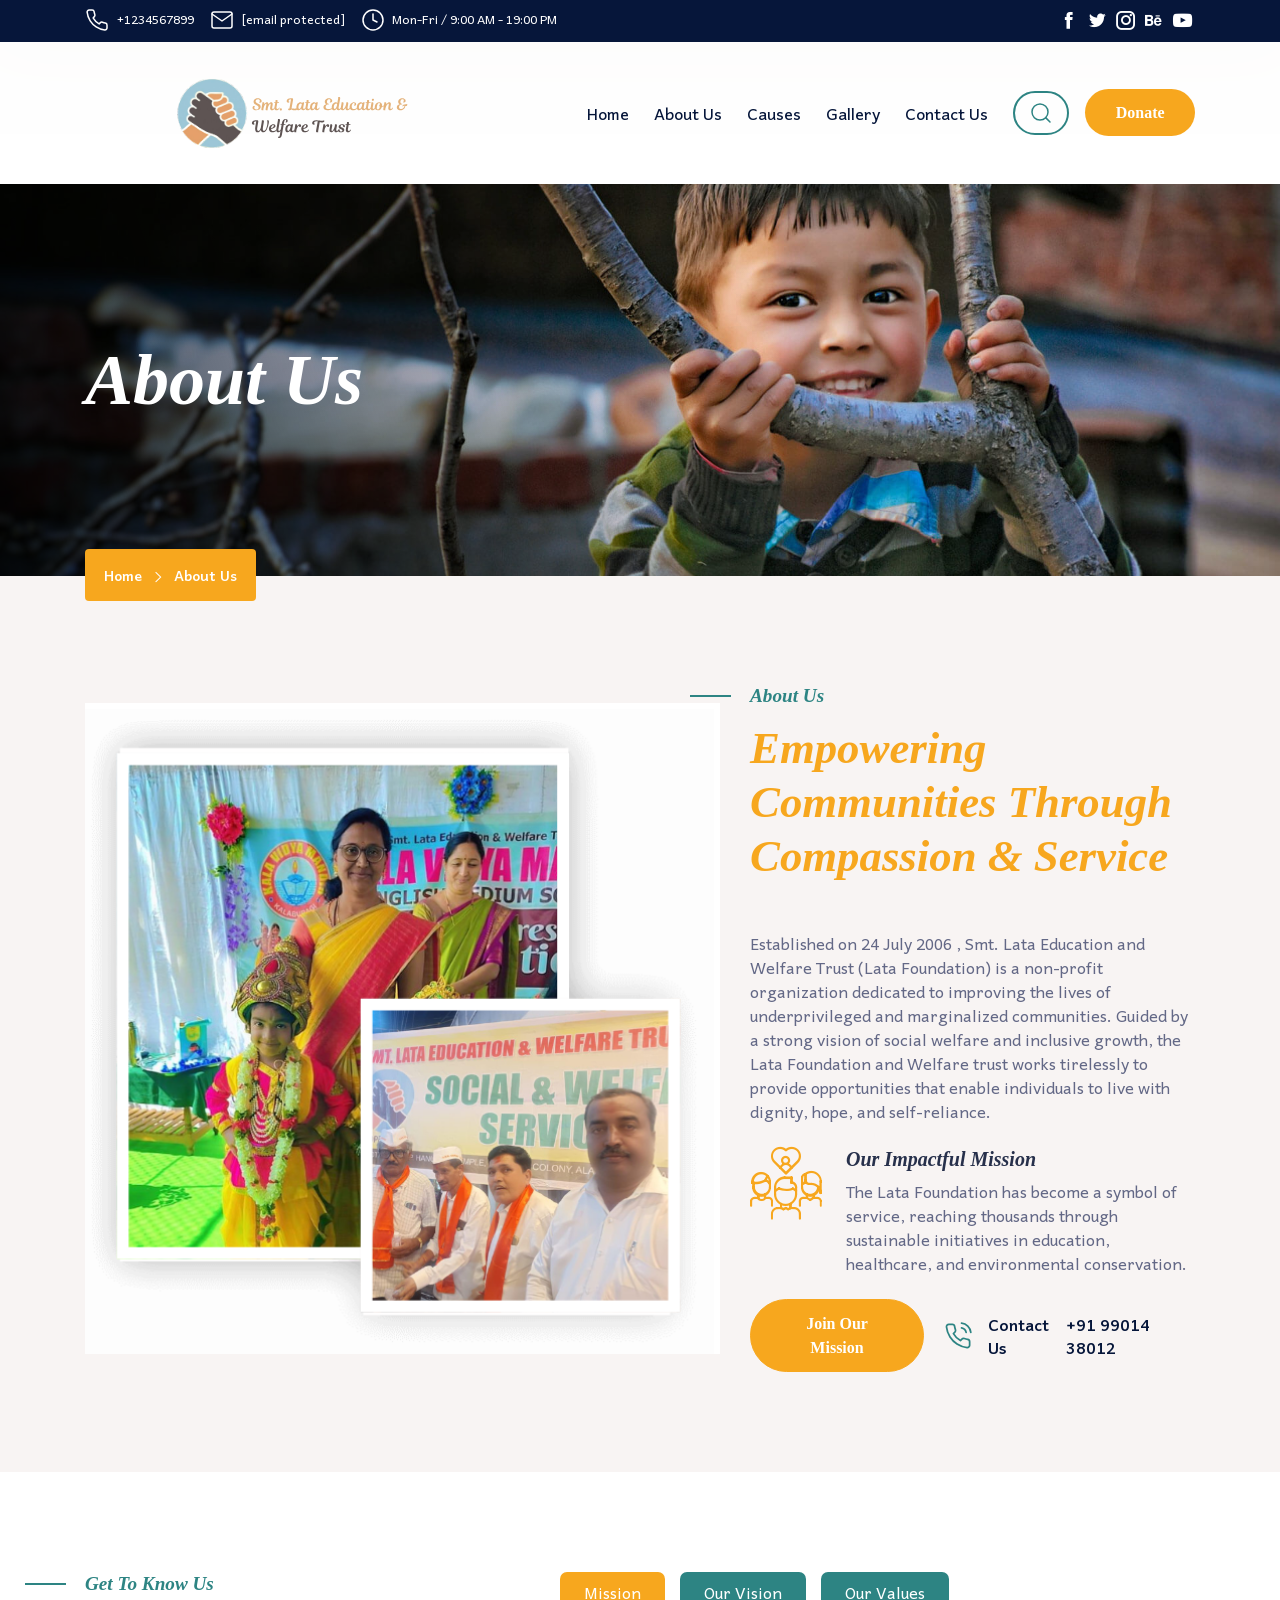
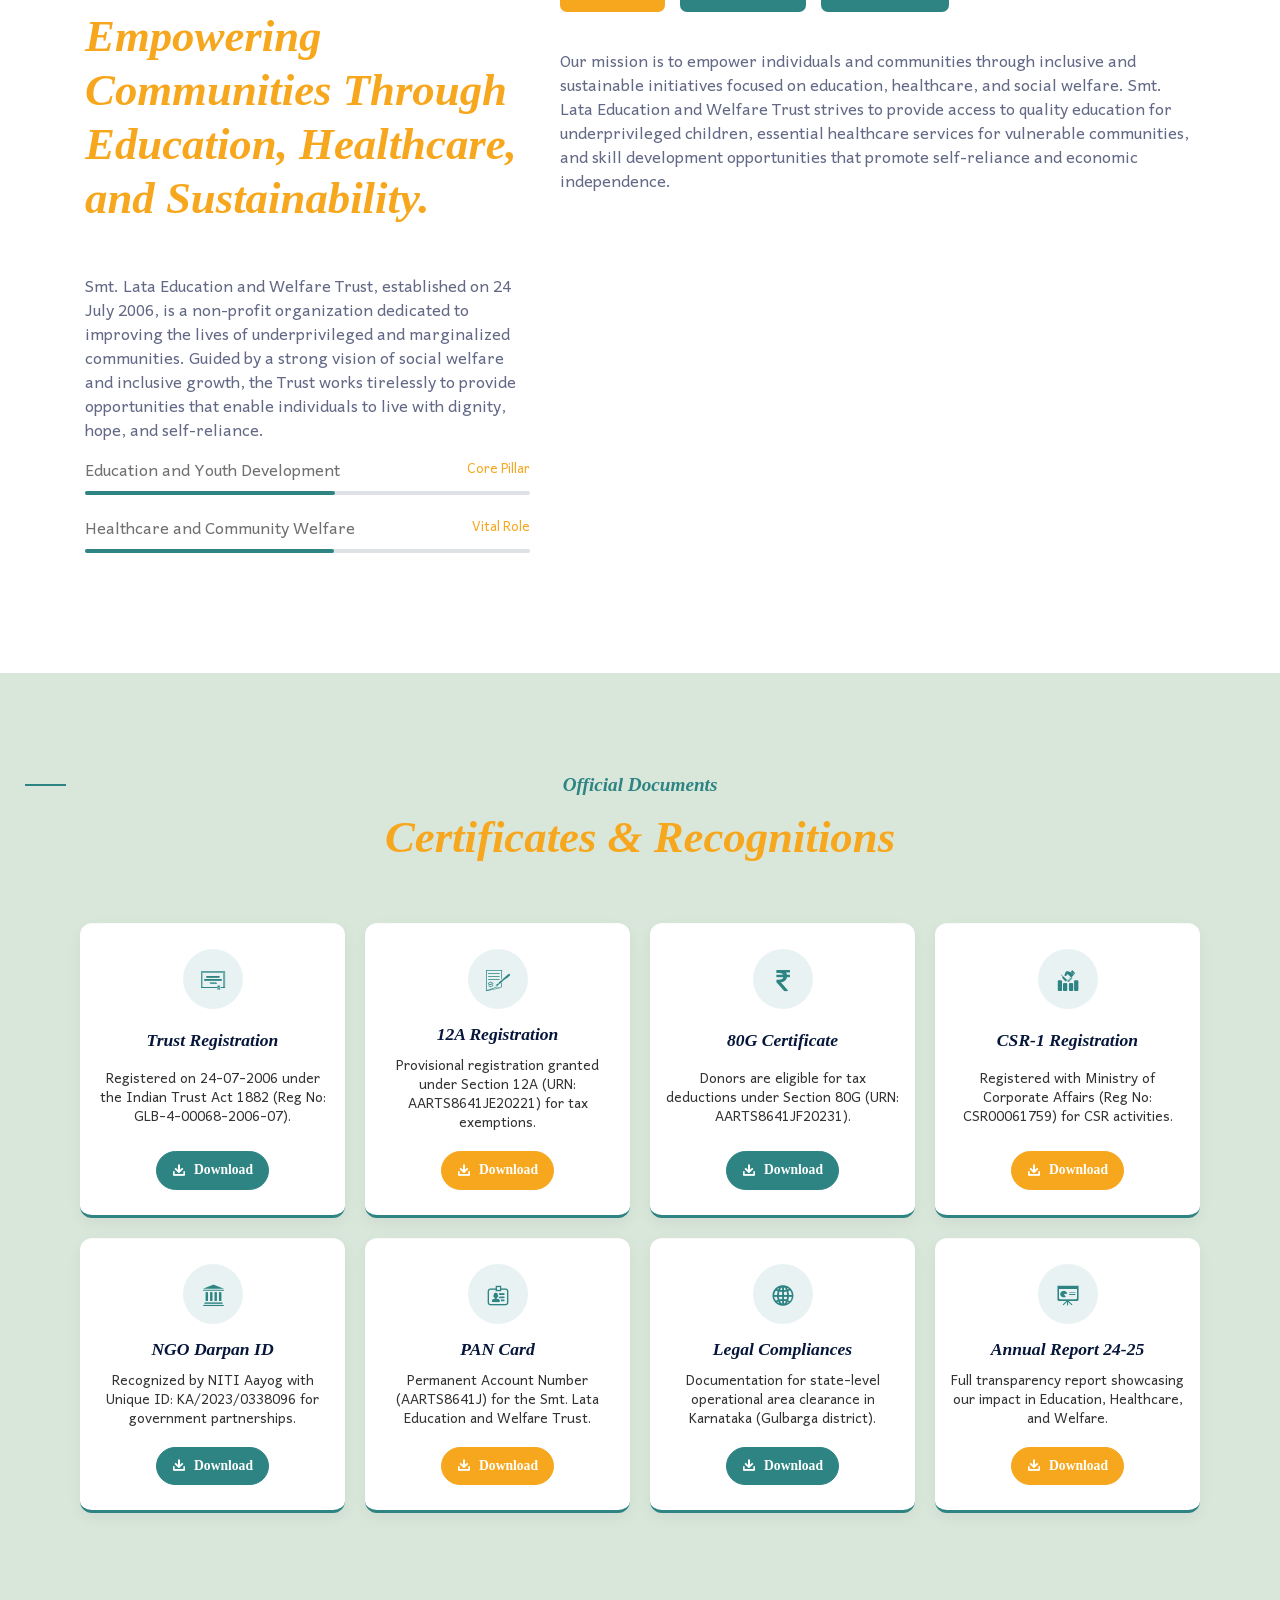
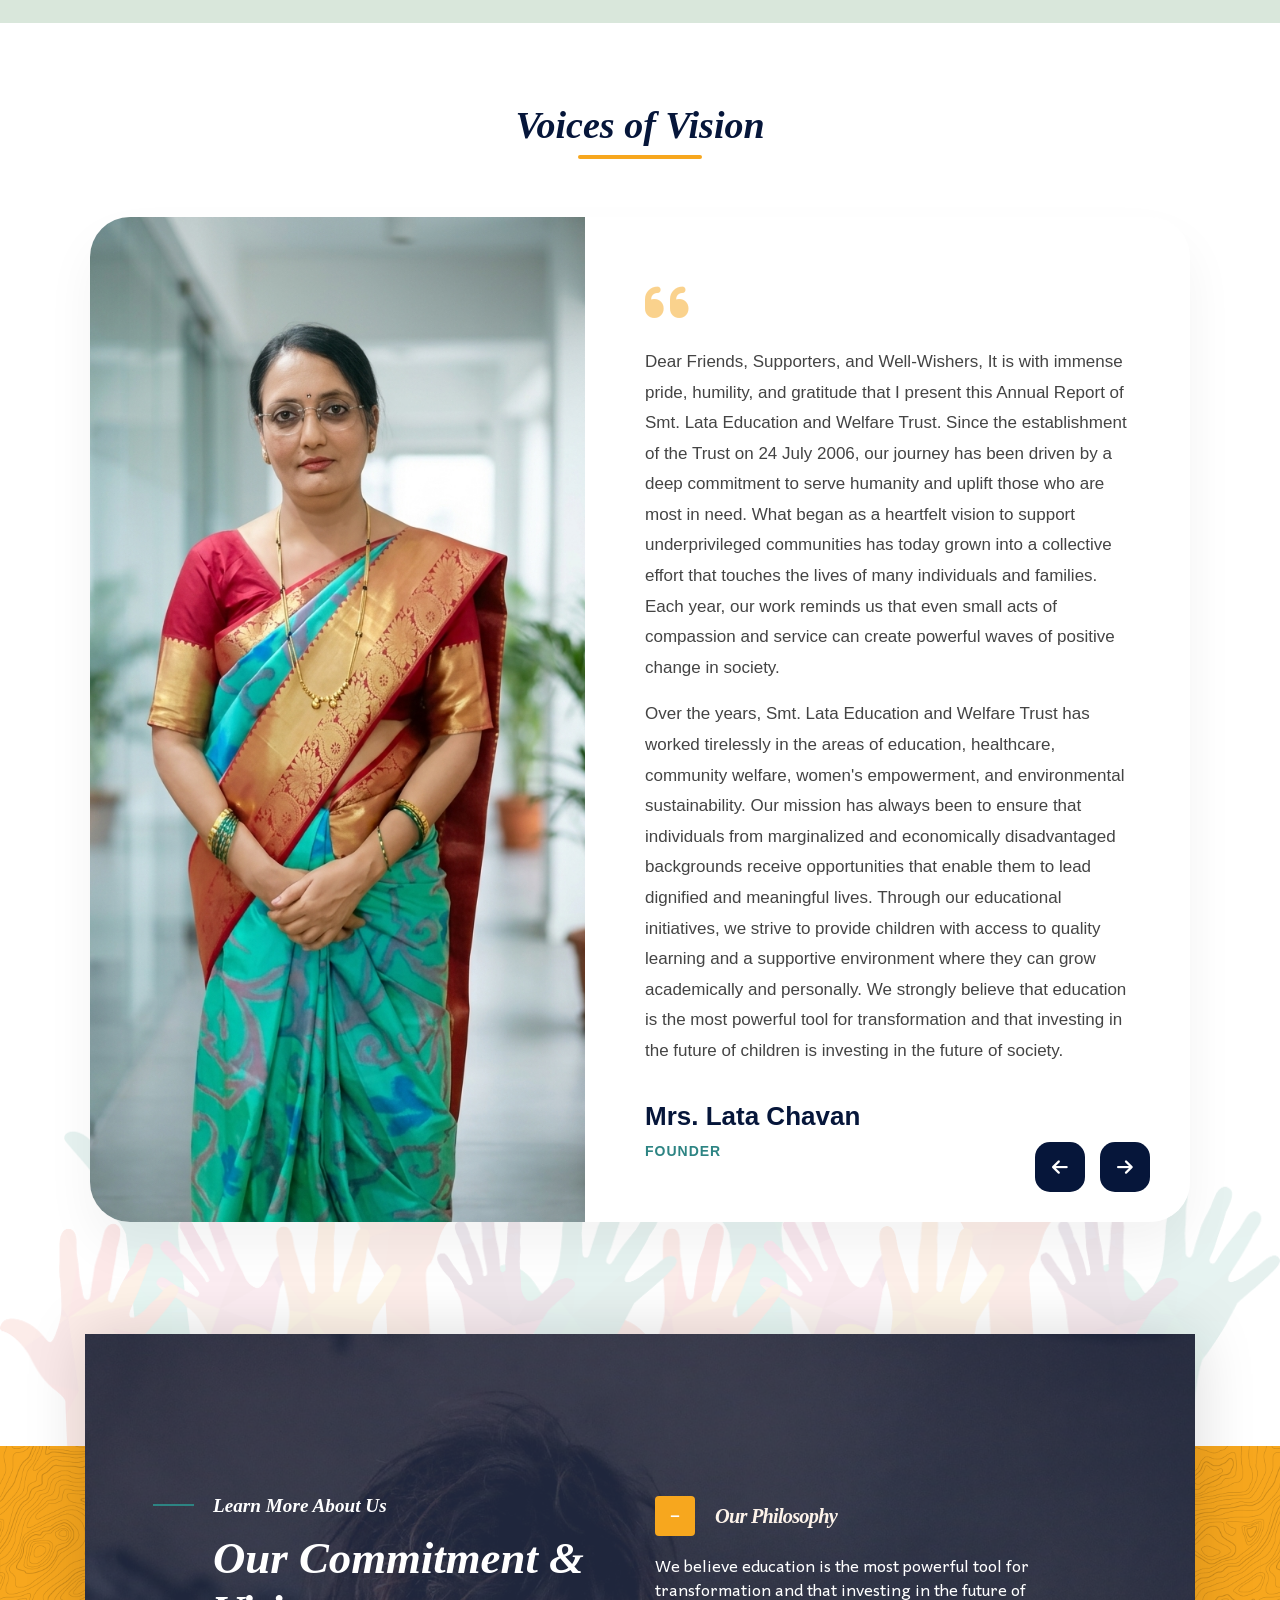
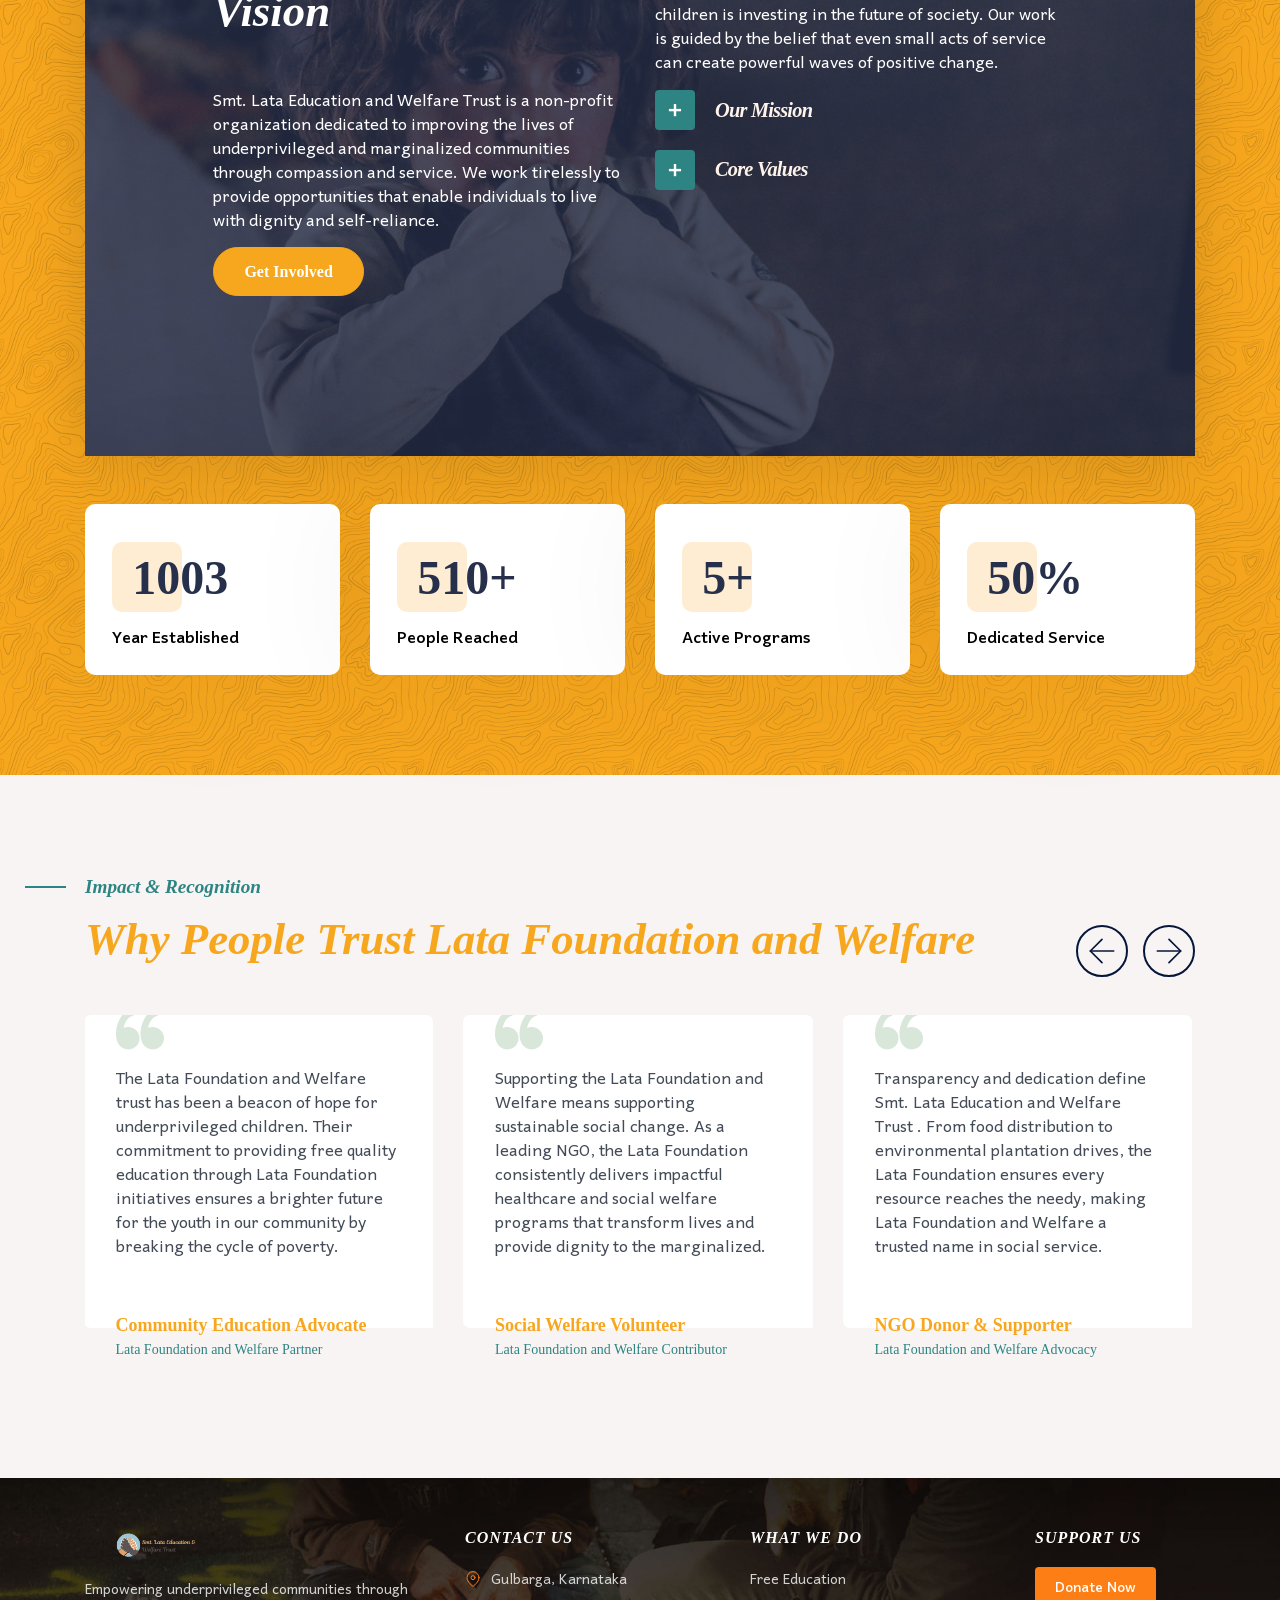
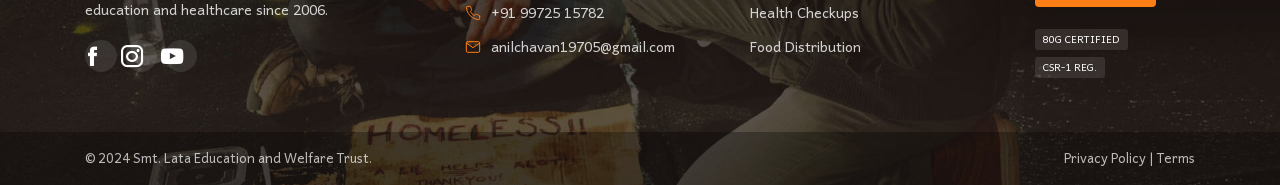
==== commit c9feb8bb: "kmkjnj jn" ====
--- a/about-us.html
+++ b/about-us.html
@@ -3,17 +3,57 @@
 
 <!-- Mirrored from mannatstudio.com/html/gracious/about-us.html by HTTrack Website Copier/3.x [XR&CO'2014], Tue, 31 Mar 2026 10:17:09 GMT -->
 <head>
-    <!-- xxx Basics xxx -->
-    <meta charset="utf-8">
-    <meta http-equiv="X-UA-Compatible" content="IE=edge">
-    <meta name="viewport" content="width=device-width, initial-scale=1">
-    
-    <!-- xxx Change With Your Information xxx -->    
-    <meta name="viewport" content="width=device-width, initial-scale=1.0 user-scalable=no" />
-    <title>Gracious - Charity and Donation HTML Template</title>
-    <meta name="author" content="Mannat Studio">     
-    <meta name="description" content="Gracious is a Responsive HTML5 Template for Charity and NGO related services.">
-    <meta name="keywords" content="Gracious, responsive, html5, charity, charity agency, charity foundation, charity template, church, donate, donation, fundraiser, fundraising, mosque, ngo, non-profit, nonprofit, organization, volunteer">
+   <meta charset="utf-8">
+<meta http-equiv="X-UA-Compatible" content="IE=edge">
+<meta name="viewport" content="width=device-width, initial-scale=1.0, user-scalable=no">
+
+<title>Smt. Lata Education and Welfare Trust | Best NGO in Gulbarga for Education & CSR</title>
+<meta name="author" content="Smt. Lata Education and Welfare Trust">
+
+<meta name="description" content="Smt. Lata Education and Welfare Trust is a registered NGO in Gulbarga (Kalaburagi) providing free education, healthcare, and CSR activities. Donate now to support our 80G & 12A certified foundation.">
+
+<meta name="keywords" content="Smt Lata Foundation, Lata Education and Welfare Trust, NGO in Gulbarga, Charity in Kalaburagi, CSR Registered NGO Karnataka, Free Education NGO, 80G Tax Exemption Donation India, Smt Lata Trust Gulbarga, Social Welfare Trust Karnataka">
+
+<meta property="og:type" content="website">
+<meta property="og:url" content="https://www.smtlatatrust.org/"> <meta property="og:title" content="Smt. Lata Education and Welfare Trust | Empowering Communities">
+<meta property="og:description" content="Join Smt. Lata Foundation in Gulbarga to support free education and sustainable welfare programs. Registered CSR-1 and 80G compliant.">
+<meta property="og:image" content="assets/images/og-image.jpg">
+
+
+
+
+<script type="application/ld+json">
+{
+  "@context": "https://schema.org",
+  "@type": "NGO",
+  "name": "Smt. Lata Education and Welfare Trust",
+  "alternateName": ["Lata Foundation", "Smt. Lata Trust", "Lata Education Gulbarga"],
+  "url": "https://www.smtlatatrust.org/",
+  "logo": "https://www.smtlatatrust.org/assets/images/logo.png",
+  "contactPoint": {
+    "@type": "ContactPoint",
+    "telephone": "+91-9972515782",
+    "contactType": "customer service",
+    "areaServed": "IN",
+    "availableLanguage": ["English", "Hindi", "Kannada"]
+  },
+  "address": {
+    "@type": "PostalAddress",
+    "streetAddress": "Plot No 87, Opp Hanuman Temple, Santosh Colony, Aland Road",
+    "addressLocality": "Gulbarga",
+    "addressRegion": "Karnataka",
+    "postalCode": "585101",
+    "addressCountry": "IN"
+  },
+  "sameAs": [
+    "https://www.facebook.com/smtlatatrust", 
+    "https://www.instagram.com/smtlatatrust"
+  ],
+  "description": "Established in 2006, Smt. Lata Education and Welfare Trust is a non-profit organization in Kalaburagi dedicated to free education, karate, yoga, and environmental sustainability.",
+  "taxID": "AARTS8641J",
+  "identifier": "CSR00061759"
+}
+</script>
     
     <!-- Favicon -->    
     <link rel="shortcut icon" type="image/x-icon" href="assets/images/favicon.ico">
